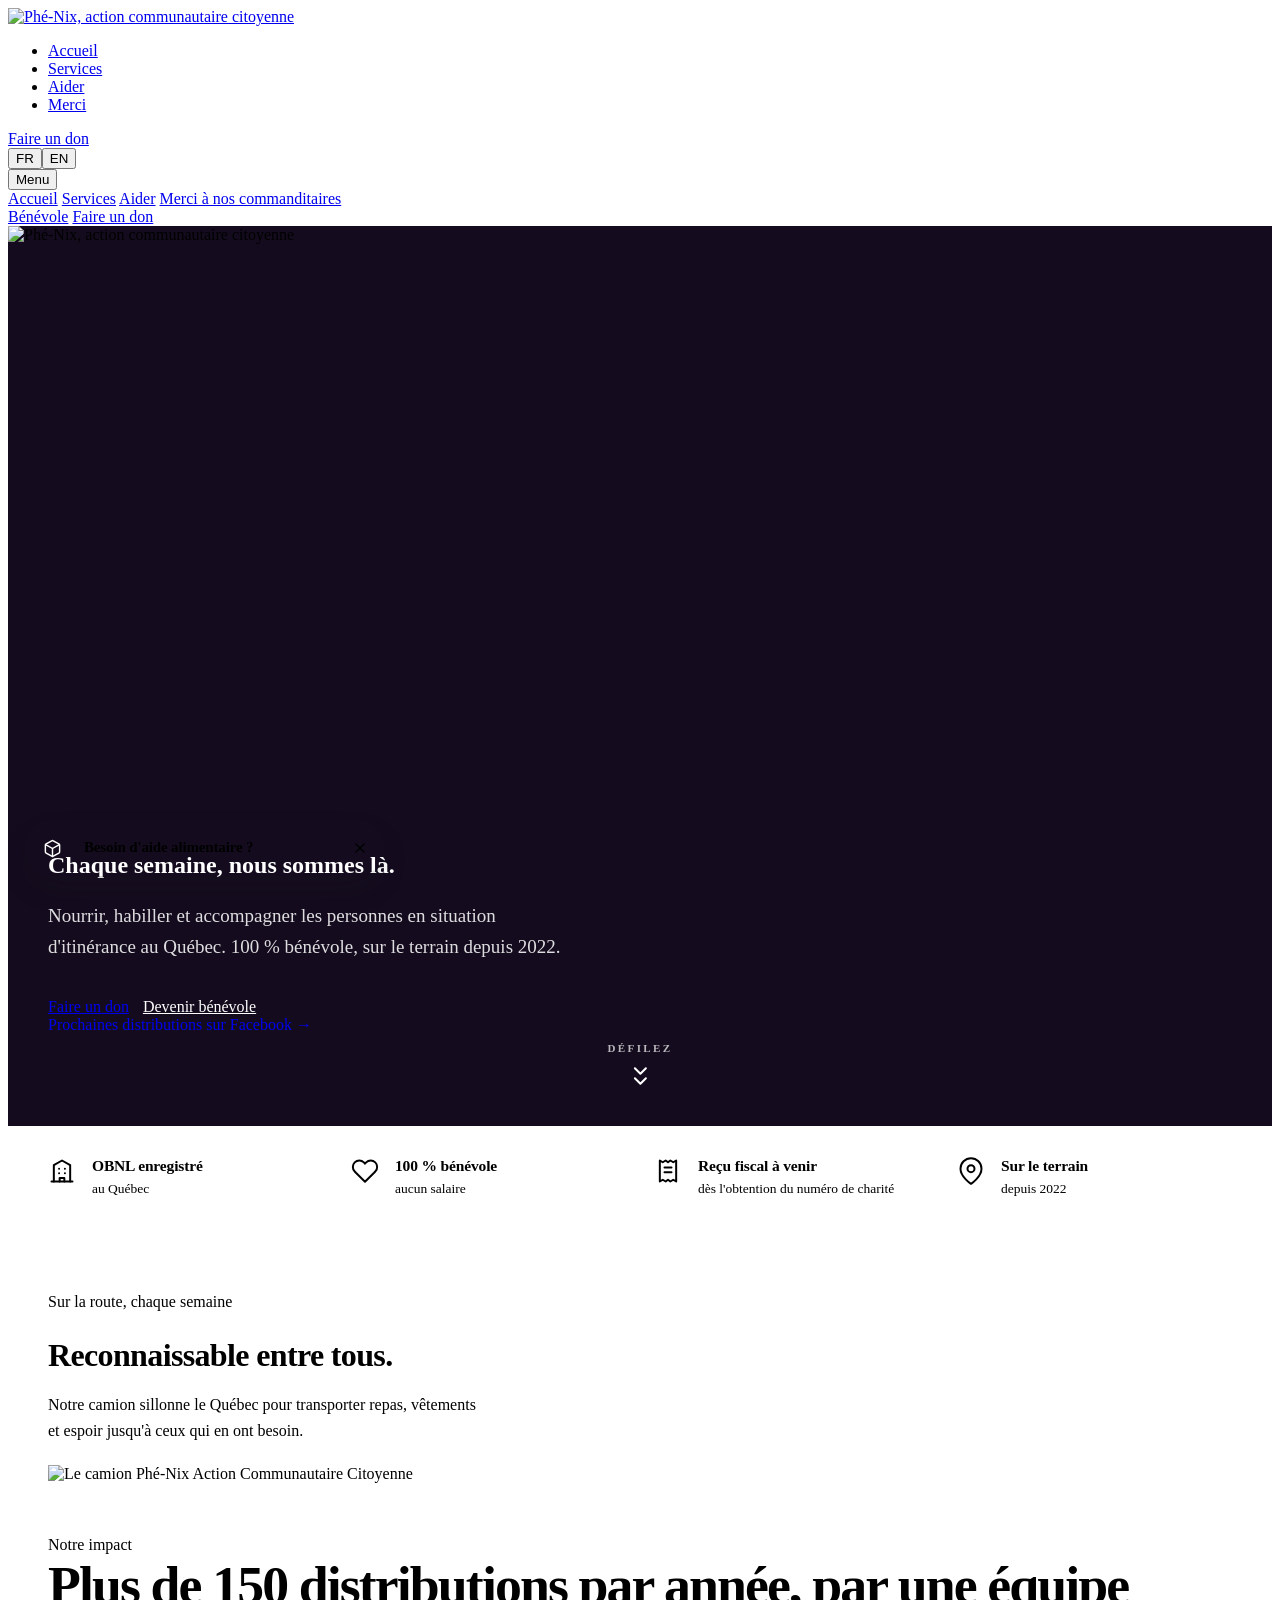
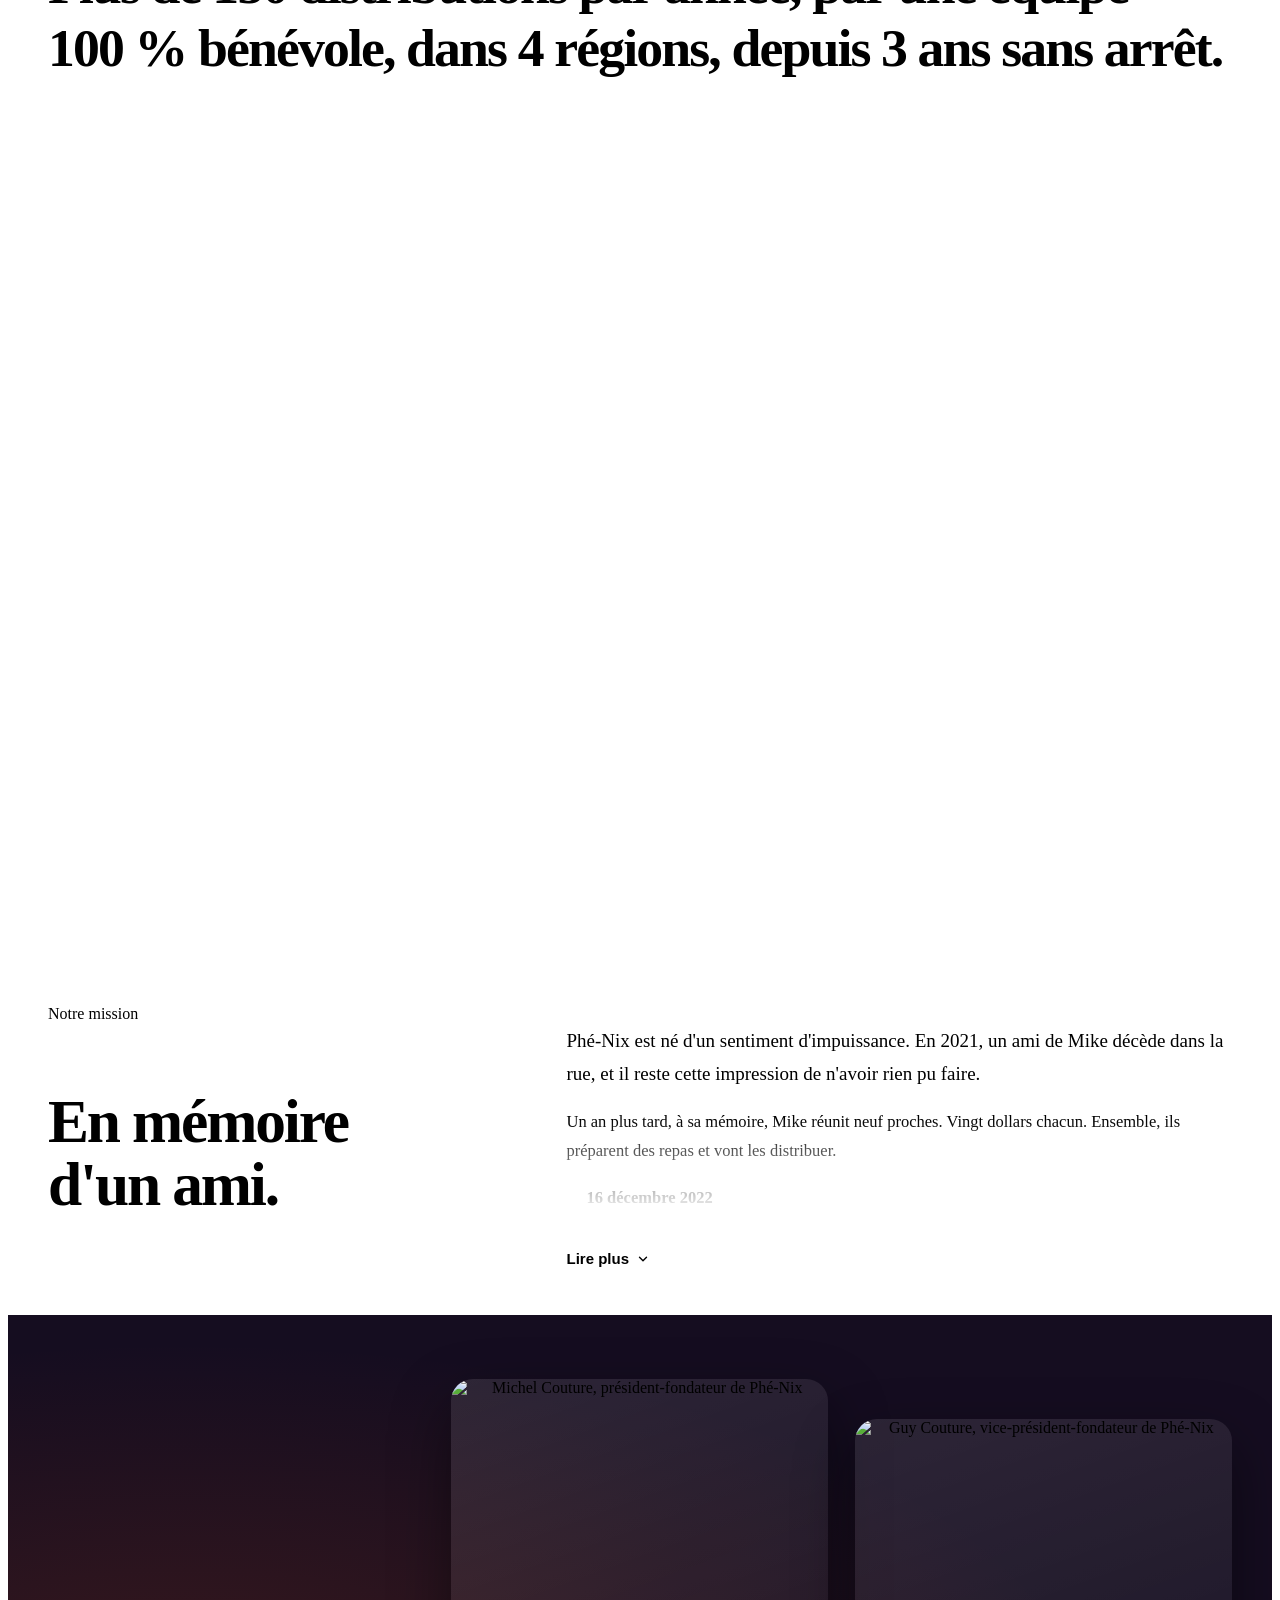
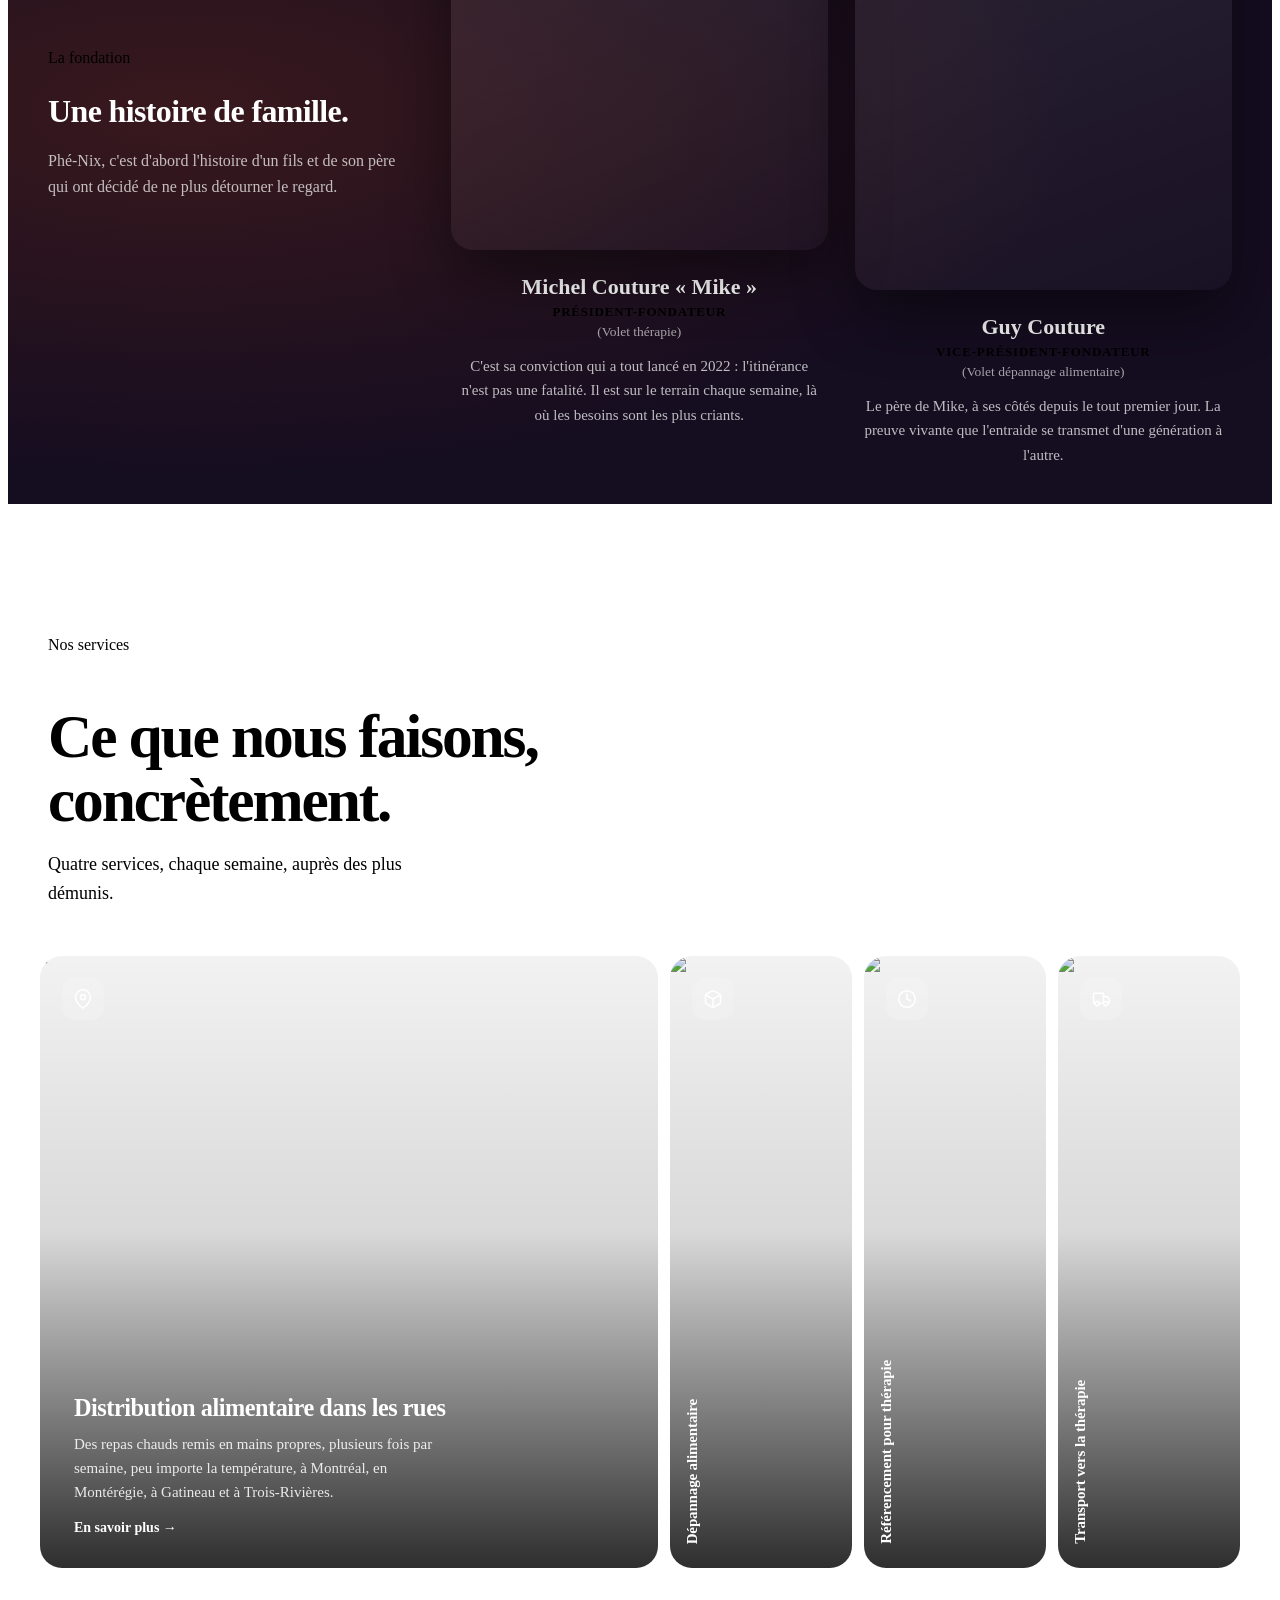
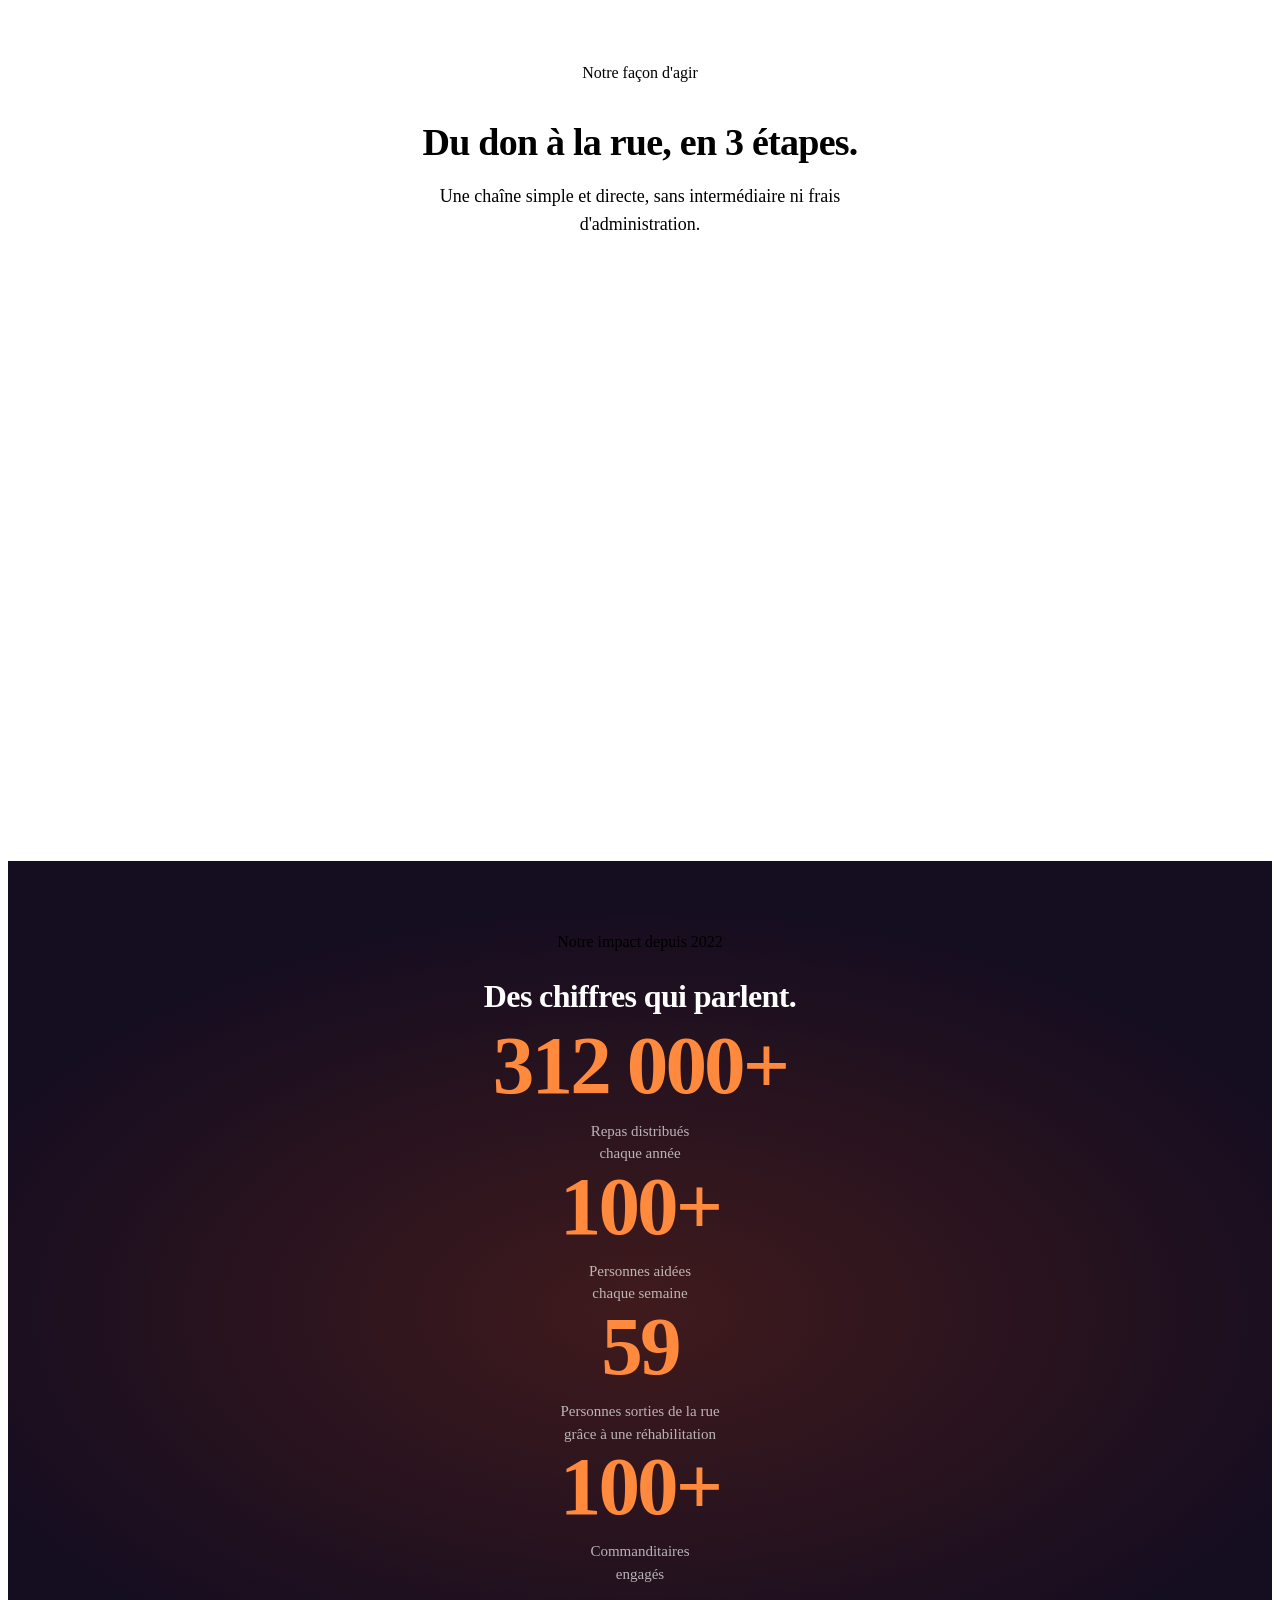
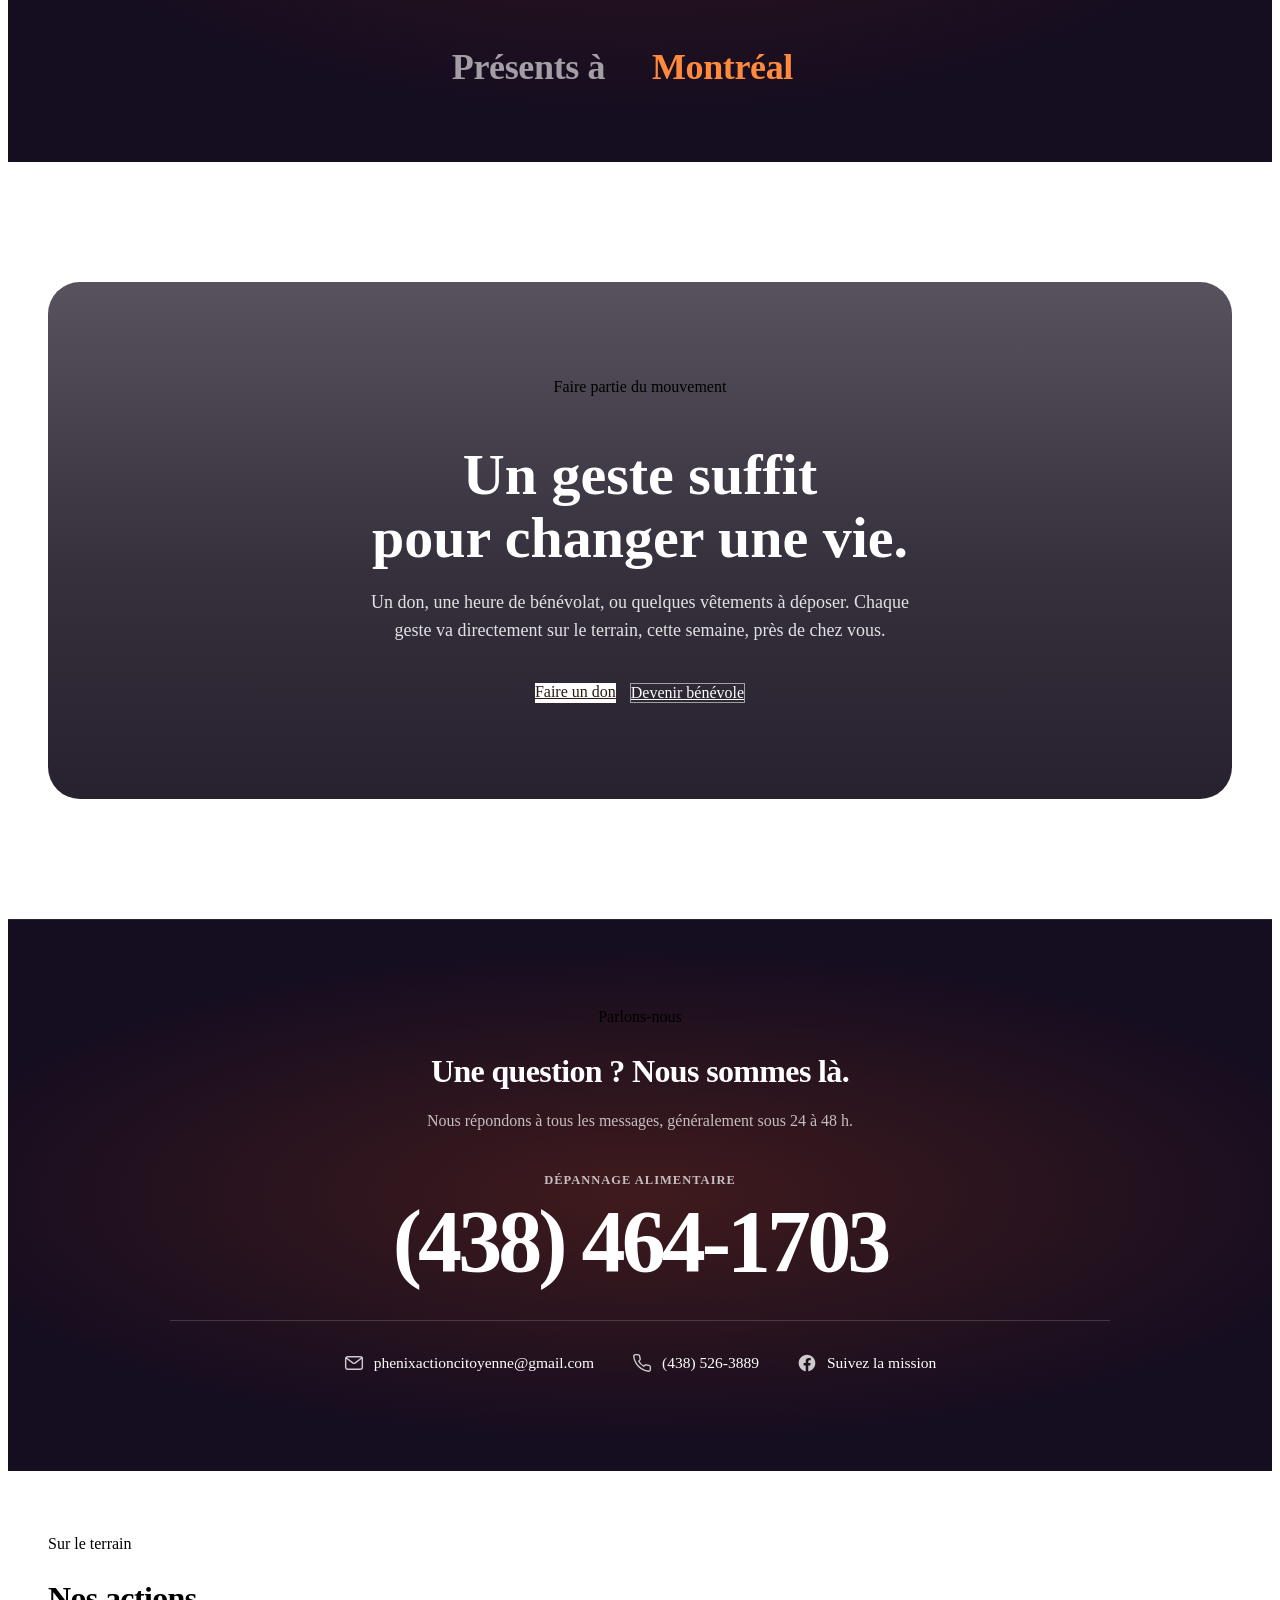
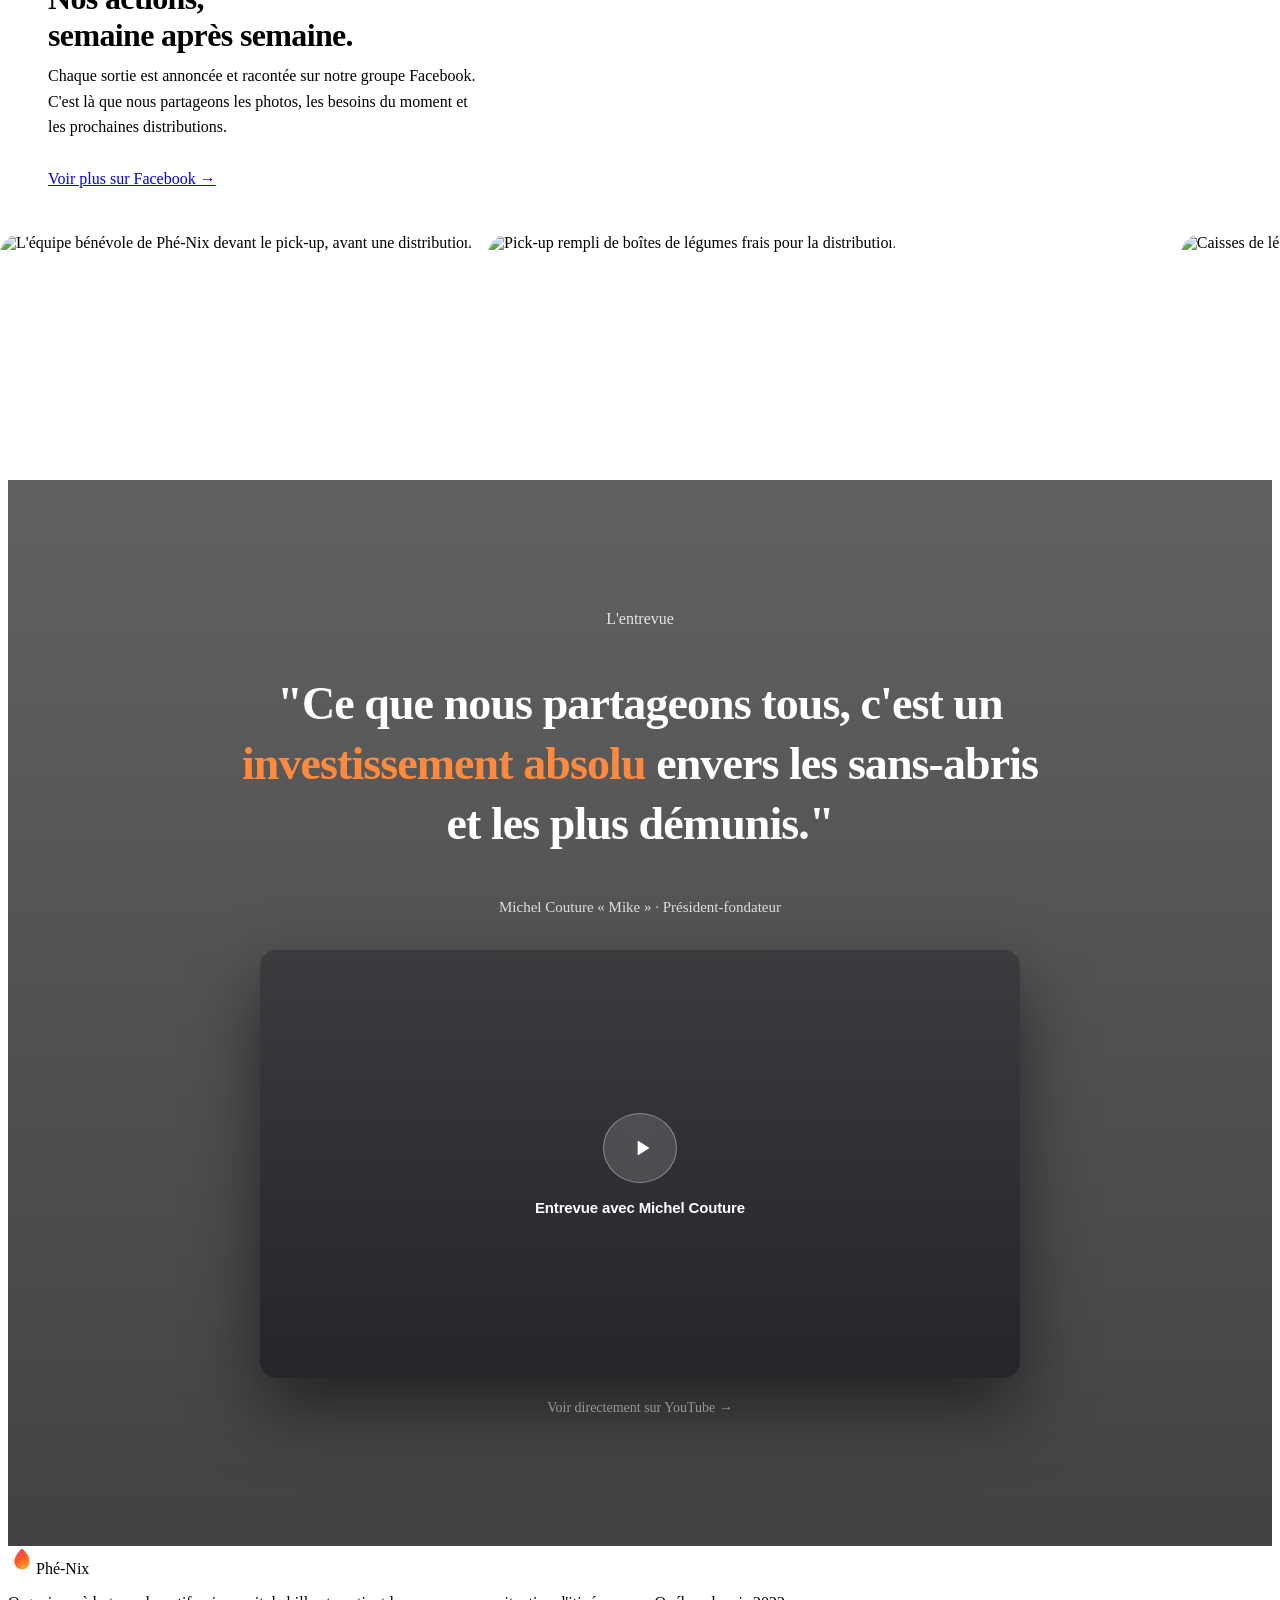
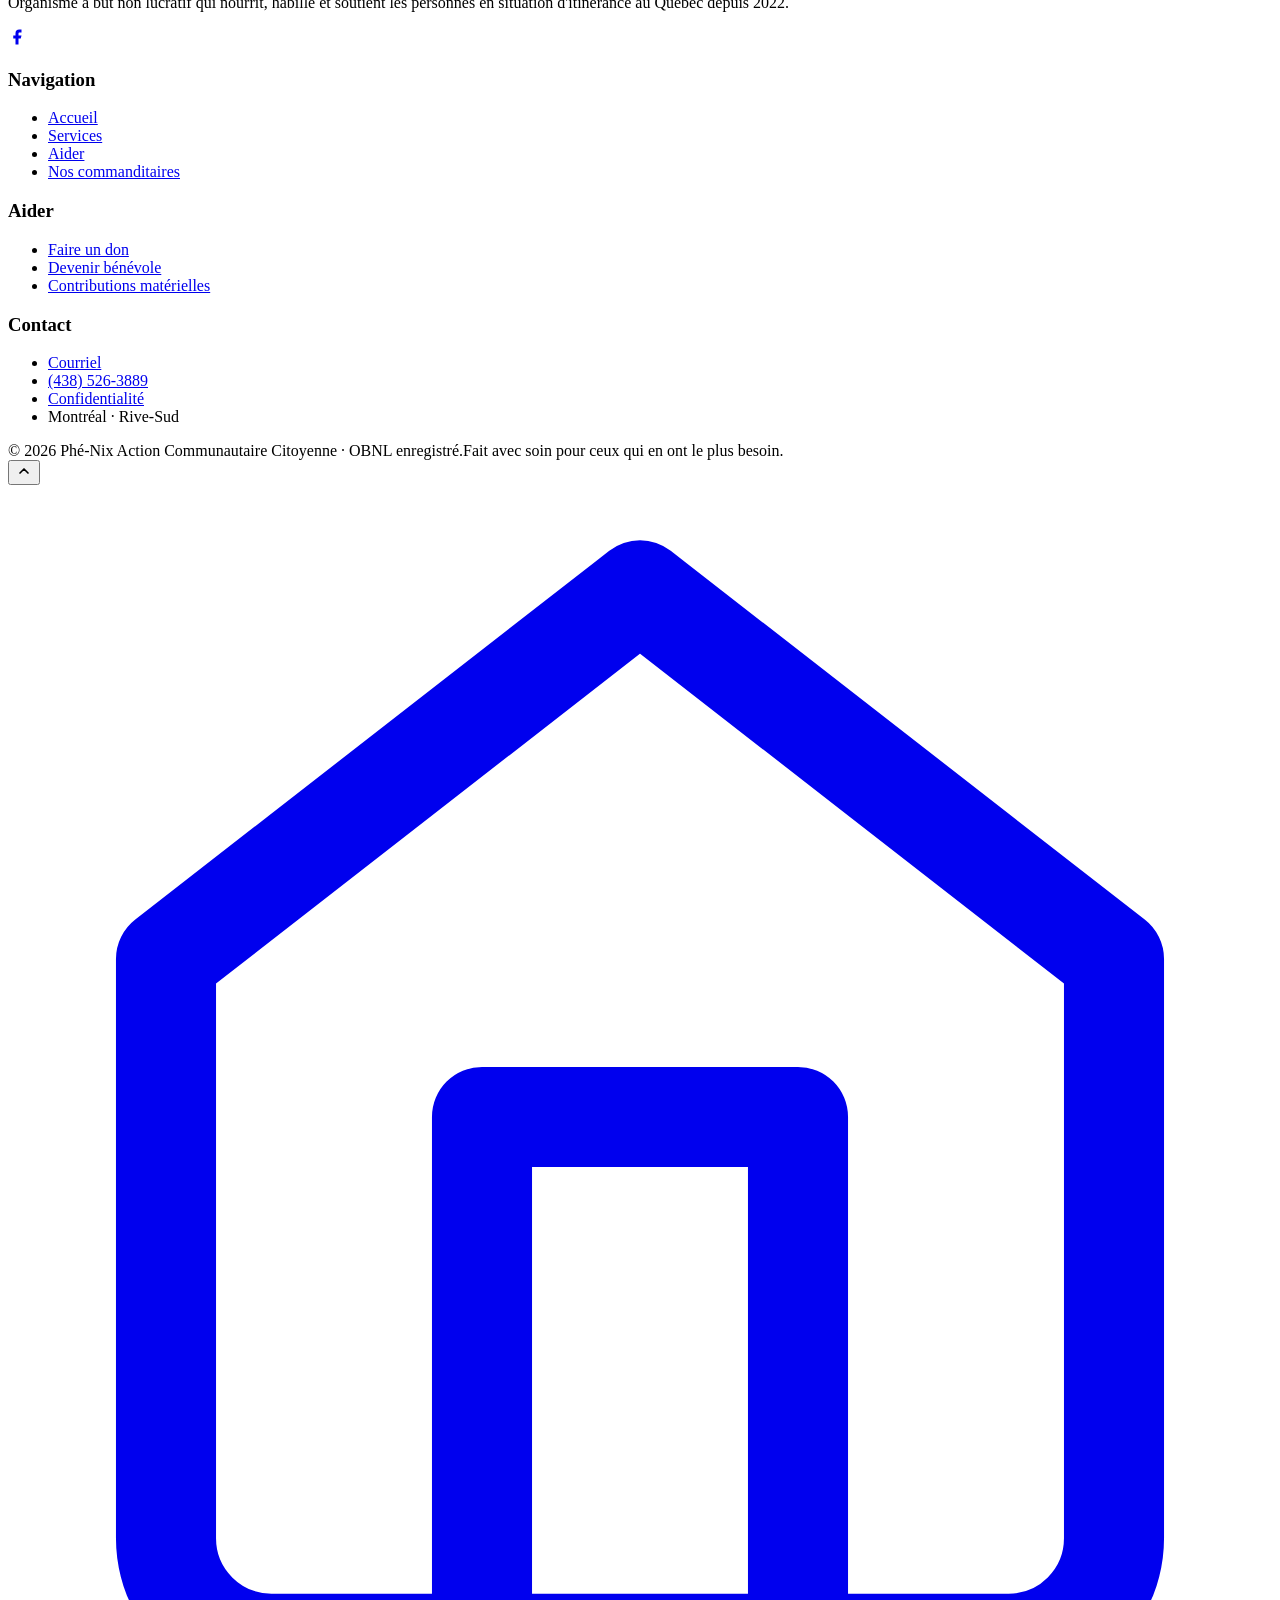
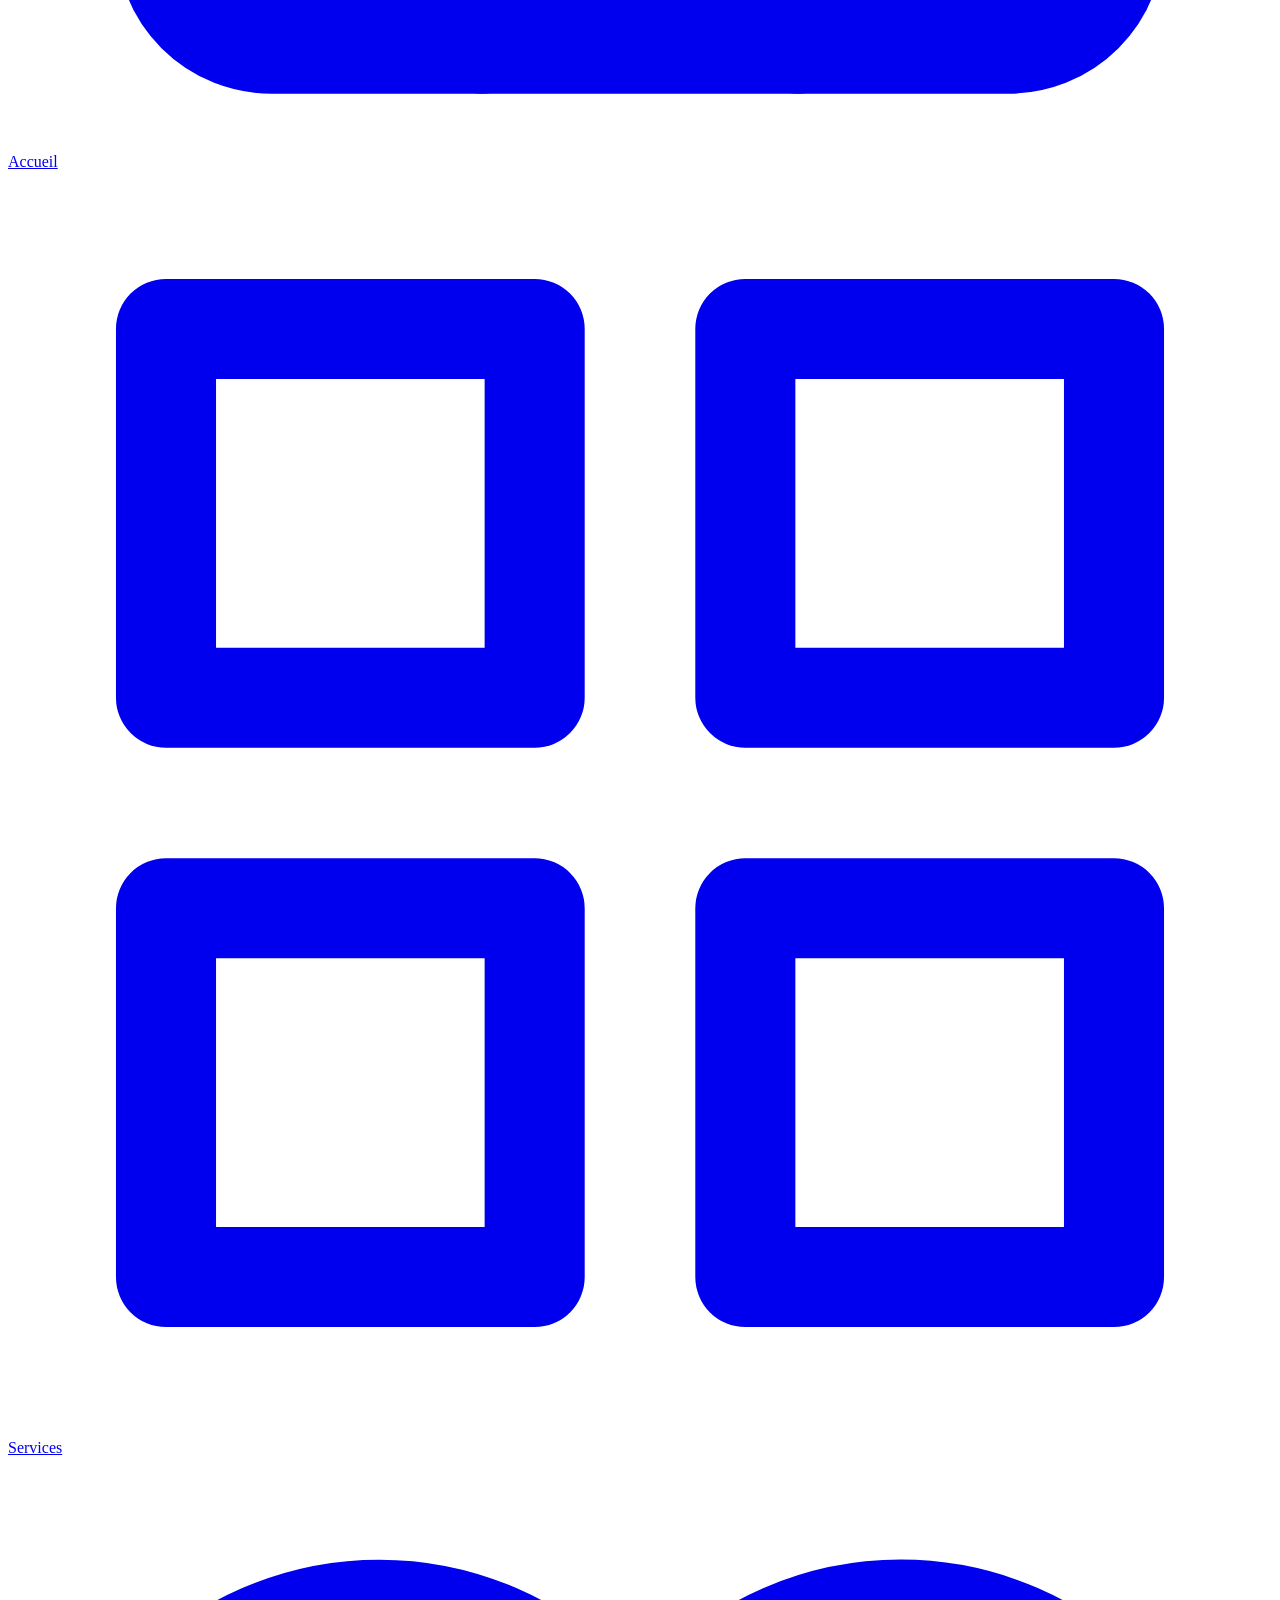
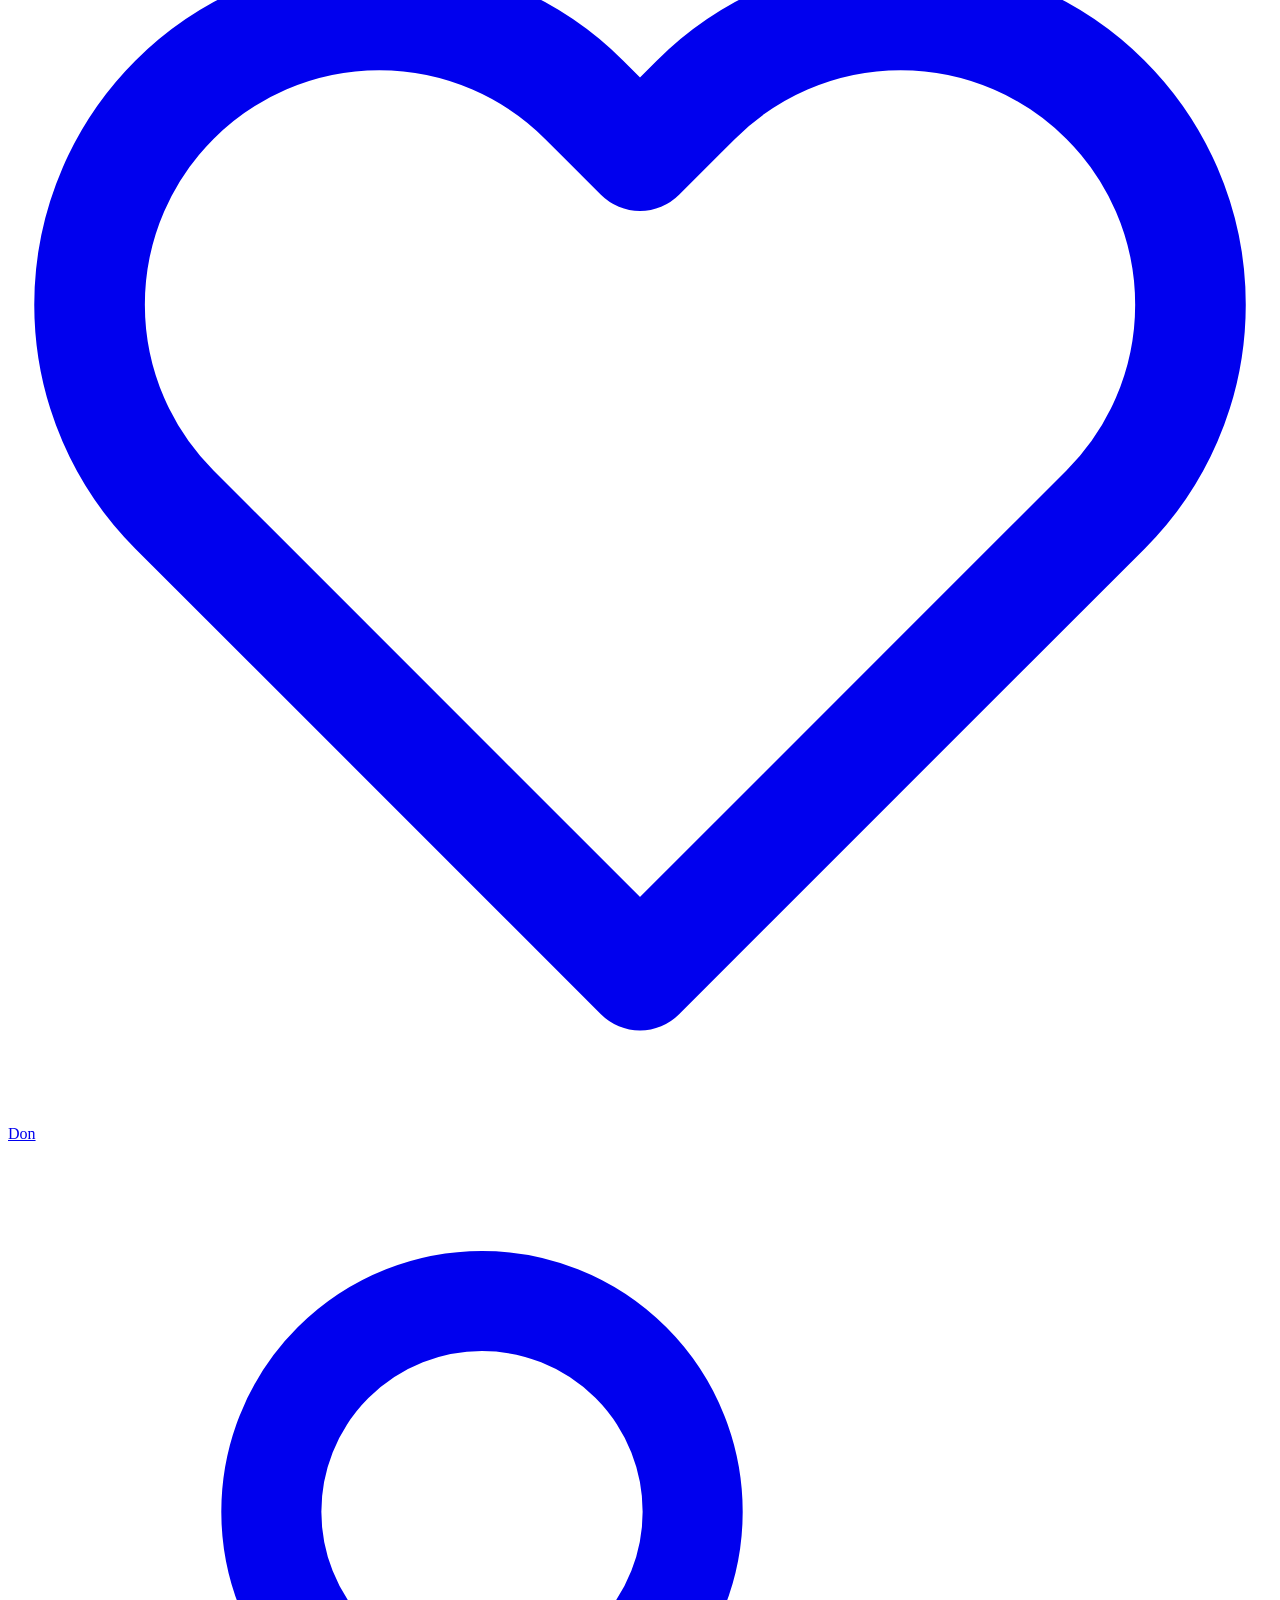
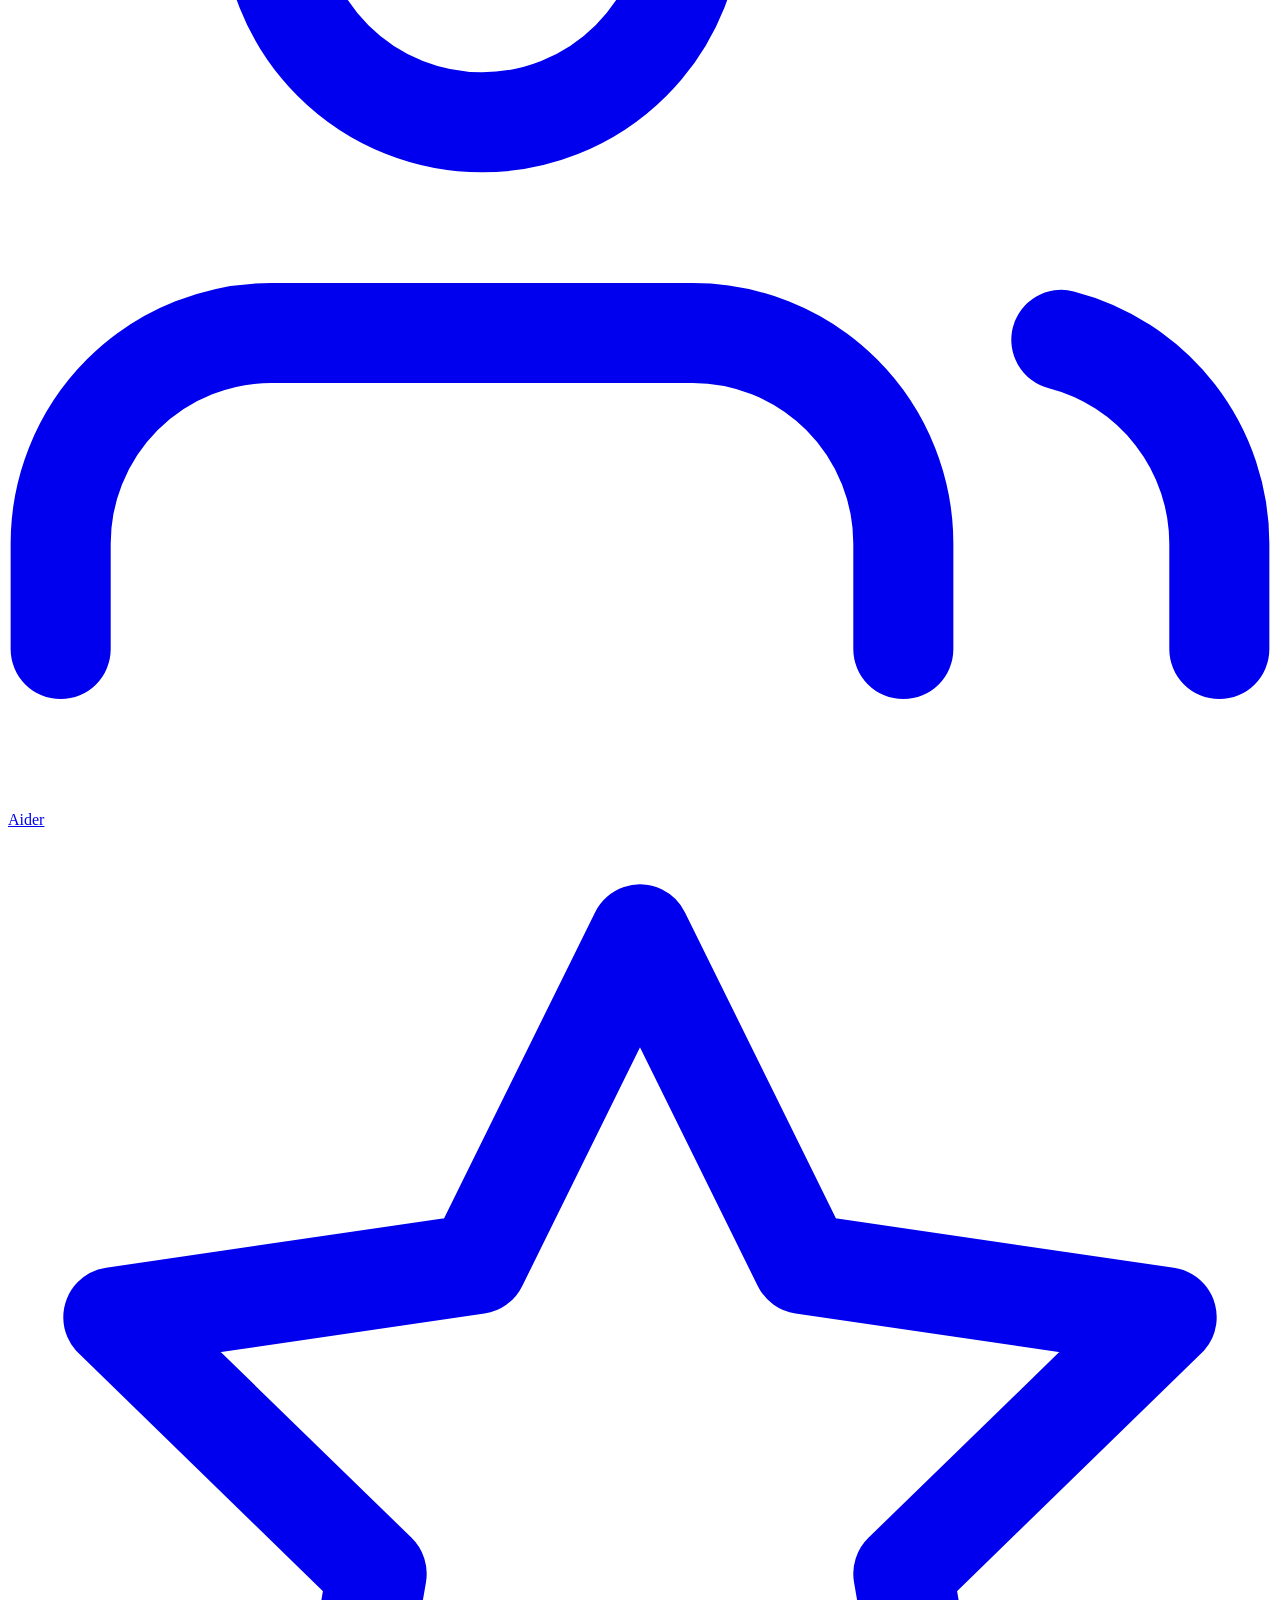
==== index.html @ dadf7b0e "feat: icone du site lisible dans Google (marge pour la decoupe ronde, favicon.ico, nom du site) Co-A" ====
<!DOCTYPE html>
<html lang="fr">
<head>
<meta charset="UTF-8">
<meta name="viewport" content="width=device-width, initial-scale=1.0">
<title>Phé-Nix | Aide aux personnes en situation d'itinérance au Québec</title>
<meta name="description" content="Phé-Nix est un OBNL québécois qui nourrit, habille et soutient les personnes en situation d'itinérance. 100% bénévole, sur le terrain depuis 2022.">
<link href="fonts/inter.css" rel="stylesheet">
<link rel="icon" href="favicon.ico" sizes="48x48">
<link rel="icon" type="image/png" sizes="192x192" href="favicon.png">
<link rel="apple-touch-icon" href="apple-touch-icon.png">
<link rel="stylesheet" href="design-system.css">
<style>
/* ===== HERO — animation du logo plein écran ===== */
.intro-phenix { position: relative; height: 100vh; height: 100dvh; background: #140c1e; overflow: hidden; }
/* Une seule image, cadrée pour le format de l'écran : elle remplit tout,
   sans flou de remplissage et sans bord coupé. */
.intro-phenix picture { position: absolute; inset: 0; display: block; }
#phenix-logo { width: 100%; height: 100%; object-fit: cover; display: block; }
.intro-phenix-scrim { position: absolute; inset: 0; z-index: 2; pointer-events: none; background: linear-gradient(180deg, rgba(20,12,30,0) 34%, rgba(20,12,30,0.62) 70%, rgba(20,12,30,0.94) 100%); }
/* Sur écran non paysage, le texte se pose plus haut : le voile doit monter avec lui,
   sinon le titre se perd dans les plumes du logo. */
@media (max-aspect-ratio: 6/5) {
  .intro-phenix-scrim {
    /* Le voile n'atteignait que 18 % d'opacite la ou le titre commence : le
       lettrage du logo traversait le texte. Il monte a 42 % des 30 %, ce qui
       nettoie le fond sans voiler le mot PHE-NIX au-dessus. */
    background: linear-gradient(180deg, rgba(20,12,30,0) 16%, rgba(20,12,30,0.10) 24%, rgba(20,12,30,0.72) 32%, rgba(20,12,30,0.95) 44%, rgba(20,12,30,0.98) 100%);
  }
}
/* Indice de défilement : deux chevrons qui s'allument en cascade vers le bas.
   Pas d'encadré — c'est le mouvement descendant qui porte le message. */
.intro-phenix-hint {
  position: absolute; bottom: 34px; left: 50%; transform: translateX(-50%); z-index: 4;
  display: flex; flex-direction: column; align-items: center; gap: 6px;
}
.hint-mot {
  font-size: 11px; font-weight: 700; letter-spacing: 0.22em; text-transform: uppercase;
  color: rgba(255,255,255,0.7);
}
.hint-fleches { display: flex; flex-direction: column; align-items: center; color: #fff; }
/* chevauchement léger : les deux flèches forment une seule pointe qui file vers le bas */
.hint-fleches svg { display: block; margin-top: -12px; animation: chevronCascade 1.1s ease-in-out infinite; }
.hint-fleches svg:first-child { margin-top: 0; }
.hint-fleches svg:last-child { animation-delay: 0.16s; }
@keyframes chevronCascade {
  0%, 100% { opacity: 0.2; transform: translateY(-3px); }
  50%      { opacity: 1;   transform: translateY(3px); }
}
@media (prefers-reduced-motion: reduce) {
  .hint-fleches svg { animation: none; opacity: 0.85; }
}
.hero-content { position: absolute; left: 0; right: 0; bottom: 0; z-index: 3; width: 100%; max-width: var(--maxw); margin: 0 auto; padding: 0 40px 92px; }
.hero-content h1 { color: #fff; margin: 14px 0 22px; max-width: 720px; }
.hero-sub { font-size: 19px; color: rgba(255,255,255,0.86); max-width: 520px; line-height: 1.6; margin-bottom: 36px; }
.hero-btns { display: flex; gap: 14px; flex-wrap: wrap; }
.hero-btns .btn-ghost { border-color: rgba(255,255,255,0.45); color: #fff; }
.hero-btns .btn-ghost:hover { border-color: #fff; background: rgba(255,255,255,0.12); }

/* Animation au scroll active : le texte et la barre du haut n'apparaissent qu'à la fin.
   Sans JS ou en mouvement réduit, la classe n'est pas posée et tout reste visible. */
body.hero-anim .hero-content,
body.hero-anim .intro-phenix-scrim { opacity: 0; }
/* Le menu du haut et la barre du bas restent visibles et cliquables des le
   premier pixel. Seul le texte du heros est revele au defilement : une page
   d'accueil ne doit jamais etre une impasse a l'arrivee. */

@media (max-width: 640px) {
  .intro-phenix-hint { bottom: 96px; }
}

/* ===== REPERES — quatre faits sous le heros =====
   Chaque fait a son pictogramme orange, un mot fort et sa precision dessous.
   Quatre colonnes alignees sur l'axe de la page ; deux par deux sur telephone,
   sans defilement : on lit les quatre d'un seul coup d'oeil. */
.trust-piste { background: var(--bg); border-bottom: 1px solid var(--hairline); }
.trust { max-width: calc(var(--maxw) + 80px); margin: 0 auto; padding: 30px 40px;
         display: grid; grid-template-columns: repeat(4, minmax(0, 1fr)); gap: 28px; }
.trust-item { display: grid; grid-template-columns: 30px 1fr; gap: 14px; align-items: start; }
.trust-item svg { width: 28px; height: 28px; color: var(--accent); margin-top: 1px; }
.trust-item strong { display: block; font-size: 15.5px; font-weight: 600; line-height: 1.3;
                     letter-spacing: -0.01em; color: var(--ink); }
.trust-item em { display: block; font-style: normal; font-size: 13.5px; line-height: 1.45;
                 color: var(--ink-soft); margin-top: 3px; }
@media (min-width: 861px) and (max-width: 1040px) {
  .trust { grid-template-columns: repeat(2, minmax(0, 1fr)); gap: 24px 28px; }
}

/* ===== Génériques ===== */
.section { padding: 120px 40px; }
.section-soft { background: var(--bg-soft); }
.section-warm { background: var(--bg-warm); }
/* deux tons chauds plus affirmés : les trois teintes claires d'origine
   (blanc, gris, pêche) se ressemblaient trop pour qu'on sente les sections */
.section-sable { background: var(--bg-sable); }
.section-terre { background: var(--bg-terre); }
/* ces fonds sont plus fonces que le gris qu'ils remplacent : le texte
   secondaire doit foncer aussi pour rester lisible */
.section-sable .stat-lbl, .section-terre .stat-lbl,
.section-sable .lead,     .section-terre .lead { color: var(--ink-soft-warm); }

/* ===== RECIT FONDATEUR — mission et origine reunies =====
   Image en haut, titre, texte repliable, puis les personnes du premier soir. */
/* Le recit partait d un axe a lui, 160 px a droite de celui des autres
   sections. Le conteneur passe a la largeur commune et la colonne de lecture
   garde ses 760 px, calee a gauche. Le cadrage de la photo est inchange. */
.recit { max-width: var(--maxw); margin: 0 auto; }

/* La photo occupe toute la largeur du conteneur et le recit vient dessous,
   sur deux colonnes : le titre a gauche, le texte a droite. Le tout reste sur
   le fond habituel de la section, sans encadre. Avant, la photo de 760 px
   calee a gauche laissait un tiers de l'ecran vide. */
.recit { display: grid; grid-template-columns: 0.82fr 1.18fr; grid-template-rows: auto auto 1fr auto;
         column-gap: 56px; }
.recit > .recit-media { grid-column: 1 / -1; }
.recit > .eyebrow { grid-column: 1; grid-row: 2; margin-bottom: 16px; }
.recit > h2 { grid-column: 1; grid-row: 3; align-self: start; }
.recit > .recit-texte { grid-column: 2; grid-row: 2 / span 2; }
.recit > .recit-plus { grid-column: 2; grid-row: 4; justify-self: start; }

/* en 16:9 sur ordinateur, cadre vers le bas : seuls les immeubles du haut
   sortent du cadre, le geste et le banc restent entiers */
.recit-media {
  overflow: hidden; border-radius: 24px; margin-bottom: 44px;
  aspect-ratio: 16/9;
  background: url('premiere-distribution.jpg') 50% 88% / cover no-repeat;
}

.recit h2 { margin-bottom: 20px; }
.recit p { font-size: 16.5px; line-height: 1.75; color: var(--ink-soft-warm); margin-bottom: 18px; }
.recit p:last-child { margin-bottom: 0; }
.recit-fort { font-size: 19px !important; color: var(--ink) !important; font-weight: 500; }
.recit-jalon { border-left: 3px solid var(--accent-deep); padding-left: 20px; }
.recit-jalon span { display: block; font-weight: 700; color: var(--accent-texte-fort); margin-bottom: 4px; }

/* texte repliable : on montre l'amorce, le reste se deplie au clic */
/* le fondu de l'amorce est un masque et non un degrade de couleur : sur une
   photo floutee, aucune couleur unie ne se raccorderait au fond */
.recit-texte { position: relative; overflow: hidden; max-height: 210px; transition: max-height .5s cubic-bezier(.4,0,.2,1);
               -webkit-mask-image: linear-gradient(180deg, #000 calc(100% - 96px), transparent);
                       mask-image: linear-gradient(180deg, #000 calc(100% - 96px), transparent); }
.recit.ouvert .recit-texte { max-height: 1400px; -webkit-mask-image: none; mask-image: none; }
.recit-plus {
  margin-top: 16px; background: none; border: none; padding: 0; cursor: pointer;
  font-family: 'Inter', sans-serif; font-weight: 600; font-size: 15px; color: var(--accent-texte-fort);
  display: inline-flex; align-items: center; gap: 7px;
}
.recit-plus:hover { text-decoration: underline; text-underline-offset: 4px; }
.recit-plus:focus-visible { outline: 2px solid var(--accent); outline-offset: 5px; border-radius: 4px; }
.recit-plus svg { transition: transform .3s; }
.recit.ouvert .recit-plus svg { transform: rotate(180deg); }

@media (max-width: 860px) {
  .recit p { font-size: 15.5px; margin-bottom: 15px; }
  .recit-fort { font-size: 17.5px !important; }
  .recit h2 { margin-bottom: 16px; }
  .recit-jalon { padding-left: 16px; }
  .recit { display: block; }
  /* sur telephone la photo garde son 4:3 d'origine, sans recadrage */
  .recit-media { margin-bottom: 24px; border-radius: 18px; aspect-ratio: 4/3; background-position: center; }
  .recit-texte { max-height: 176px; }
}

/* ===== BLOC SOMBRE — ponctue le défilement pour qu'on sente une progression
   plutôt qu'une seule longue page claire. Réutilisable sur d'autres sections. */
.section-sombre { position: relative; isolation: isolate; overflow: hidden; background: #150D20; padding-top: 96px; padding-bottom: 96px; }
/* le phénix en filigrane occupe l'espace que la colonne de texte laissait vide */
.section-sombre::before {
  content: ''; position: absolute; z-index: -1; pointer-events: none;
  left: -70px; top: 50%; transform: translateY(-50%);
  width: min(660px, 50vw); aspect-ratio: 1/1;
  background: url('phenix-filigrane.png') left center/contain no-repeat;
  opacity: 0.13;
}
/* halo chaud très diffus : évite que le sombre paraisse plat et mort */
.section-sombre::after {
  content: ''; position: absolute; inset: 0; z-index: -1; pointer-events: none;
  background: radial-gradient(115% 75% at 14% 50%, rgba(232,80,14,0.17), transparent 62%);
}
.section-sombre h2, .section-sombre .founder-name { color: #fff; }
.section-sombre .founder-volet { color: rgba(255,255,255,0.62); }
.section-sombre .lead, .section-sombre .founder-desc { color: rgba(255,255,255,0.72); }
/* Sur fond sombre, l orange de texte doit au contraire s eclaircir : la
   version profonde n y atteint que 3.3, l eclaircie 8.07. */
.section-sombre .eyebrow,
.section-sombre .founder-role { color: var(--accent-clair); }
.section-sombre .founder-photo {
  border-color: rgba(255,255,255,0.16);
  background: linear-gradient(160deg, rgba(255,255,255,0.10), rgba(255,255,255,0.02));
  box-shadow: 0 24px 60px rgba(0,0,0,0.45);
}
/* section centrée : le phénix se place derrière le contenu, pas sur le côté */
.section-sombre.center::before { left: 50%; transform: translate(-50%,-50%); width: min(760px, 78vw); opacity: 0.15; }
.section-sombre.center::after { background: radial-gradient(90% 70% at 50% 50%, rgba(232,80,14,0.20), transparent 65%); }
/* l'orange du site est trop sombre sur fond noir : on monte en luminosité */
.section-sombre .impact-num { color: #FF8A3D; }
.section-sombre .impact-lbl { color: rgba(255,255,255,0.68); }
.section-sombre .regions-ticker { color: #fff; }
.section-sombre .ticker-label { color: rgba(255,255,255,0.60); }
.section-sombre .ticker-list span { color: #FF8A3D; }
.wrap { max-width: var(--maxw); margin: 0 auto; }
.center { text-align: center; }
.lead { font-size: 19px; color: var(--ink-soft); max-width: 620px; margin: 18px auto 0; line-height: 1.6; }
/* Le camion est une image detouree dont les roues touchent le bord bas. Il
   est pose sur la bande sable qui suit : elle devient le sol, et les chiffres
   s'y inscrivent sans carte. Les roues mordent de quelques pixels pour que
   le camion paraisse plante plutot que colle. */
.camion-sol { padding-bottom: 0 !important; }
/* sur ordinateur le camion occupe toute la largeur du conteneur : a 840 px
   il laissait un quart de la section vide a sa gauche */
.camion-img { width: 100%; max-width: none; height: auto; display: block;
              margin: 22px 0 -11px; position: relative; z-index: 1; }
@media (min-width: 861px) {
  .camion-sol h2 { font-size: clamp(30px, 3.4vw, 44px); letter-spacing: -0.028em; }
  .camion-sol .lead { font-size: 17.5px; }
}
@media (max-width: 860px) { .camion-img { margin: 26px auto -5px; } }

/* ===== STATS ===== */
/* les chiffres dans une carte plutot qu'une bande nue : sans cadre ni titre,
   la section paraissait vide et generique */
/* carte blanche franche : en peche sur fond sable, les deux tons etaient
   trop proches et la carte semblait mal posee */
/* Les quatre chiffres tiennent dans une seule phrase, ecrite en grand sur la
   bande sable ou le camion est pose. Une phrase se lit ; quatre gros chiffres
   alignes se reconnaissent comme un gabarit. Les chiffres portent l'orange. */
.impact-carte { max-width: var(--maxw); margin: 0 auto; }
.section-sable.s-mineur { padding-top: 64px; padding-bottom: 84px; }
/* la phrase occupe toute la largeur du conteneur : equilibree, elle se
   resserrait sur les deux tiers gauches et laissait le reste vide */
.impact-phrase { font-size: clamp(27px, 4.2vw, 57px); font-weight: 700; line-height: 1.16;
                 letter-spacing: -0.035em; color: var(--ink); margin: 0; text-wrap: pretty; }
.impact-phrase span { color: var(--accent-deep); white-space: nowrap; }
@media (max-width: 860px) {
  .section-sable.s-mineur { padding-top: 44px; padding-bottom: 56px; }
  .impact-phrase { line-height: 1.24; }
}

/* ===== Split texte + image ===== */
.split { display: grid; grid-template-columns: 1fr 1fr; gap: 80px; max-width: var(--maxw); margin: 0 auto; align-items: center; }
.split img { width: 100%; aspect-ratio: 5/4; object-fit: cover; border-radius: 20px; }
.split h2 { margin: 18px 0 22px; }
.split p { margin-bottom: 18px; }

/* FONDATEURS — grille décalée : le texte reste fixe pendant que les photos défilent */
/* colonne de texte resserrée au profit des portraits, qui étaient trop petits
   (287 px) pour la place occupée par la section */
.fondation { display: grid; grid-template-columns: 0.62fr 1.38fr; gap: 52px; max-width: var(--maxw); margin: 0 auto; align-items: center; }
/* plus de position: sticky — c'est elle qui laissait 380 px de vide sous le
   texte pendant que la colonne des portraits défilait */
.fondation-texte { text-align: left; }
.fondation-texte .lead { margin-left: 0; margin-right: 0; max-width: 400px; }
.founders { display: grid; grid-template-columns: 1fr 1fr; gap: 28px; }
/* le second portrait descend : c'est ce décalage qui casse l'alignement figé */
.founders .founder:nth-child(2) { margin-top: 40px; }
.founder { text-align: center; will-change: transform; }
.founder-photo { position: relative; aspect-ratio: 4/5; border-radius: 22px; overflow: hidden; background: linear-gradient(160deg, var(--accent-soft), rgba(214,63,163,0.06)); display: flex; align-items: center; justify-content: center; border: 1px solid var(--hairline); }
.founder-photo img { position: absolute; inset: 0; width: 100%; height: 100%; object-fit: cover; }
.founder-name { font-size: 22px; font-weight: 700; color: var(--ink); margin: 24px 0 4px; }
.founder-role { font-size: 13px; font-weight: 600; text-transform: uppercase; letter-spacing: 0.06em; color: var(--accent-texte); margin-bottom: 4px; }
/* Sous le titre, le volet dont chacun s'occupe sur le terrain. */
.founder-volet { font-size: 13.5px; color: var(--ink-soft); margin-bottom: 14px; }
.founder-desc { font-size: 15px; color: var(--ink-soft); line-height: 1.65; max-width: 360px; margin: 0 auto; }

/* ===== ÉTAPES ===== */
.steps { display: grid; grid-template-columns: repeat(3,1fr); gap: 24px; max-width: var(--maxw); margin: 60px auto 0; }
.step { background: var(--bg); border: 1px solid var(--hairline); border-radius: 20px; padding: 36px 30px; position: relative; }
.step-no { font-weight: 700; font-size: 14px; color: var(--accent-texte); margin-bottom: 18px; }
.step-ic { width: 46px; height: 46px; background: var(--accent-soft); border-radius: 13px; display: flex; align-items: center; justify-content: center; color: var(--accent-texte); margin-bottom: 18px; }
.step h3 { font-size: 19px; margin-bottom: 10px; }
.step p { font-size: 14.5px; line-height: 1.6; }

/* ===== PARCOURS — ligne de progression (Du don à la rue) ===== */
/* ===== COMMENT ON AGIT — parcours en courbe =====
   La ligne se trace en 3,5 s ; quand elle atteint un jalon, celui-ci apparait
   et son titre s'ecrit. L'effet machine a ecrire vient d'un clip-path en
   steps() : le texte reste entier dans le DOM, donc lisible par Google et
   traduisible, contrairement a une ecriture caractere par caractere en JS. */
.proc { position: relative; max-width: var(--maxw); margin: 54px auto 0; height: 520px; }
.proc-ligne { position: absolute; inset: 0; width: 100%; height: 100%; overflow: visible; }
.proc-trace {
  fill: none; stroke: url(#procDegrade); stroke-width: 3; stroke-linecap: round;
  stroke-dasharray: 1; stroke-dashoffset: 1;
  transition: stroke-dashoffset 3.5s linear;
}
.proc.actif .proc-trace { stroke-dashoffset: 0; }
.proc-fond { fill: none; stroke: var(--hairline); stroke-width: 2; }

.proc-etapes { position: relative; height: 100%; display: grid; grid-template-columns: repeat(3,1fr); }
.proc-etape { position: relative; }

/* le bloc de texte est plus etroit que sa colonne : c'est ce qui garantit
   qu'il ne croise jamais la courbe */
.proc-txt { position: absolute; left: 50%; width: 300px; margin-left: -150px; z-index: 2; }
.proc-1 .proc-txt { top:  46px; }
.proc-2 .proc-txt { top: 276px; }
/* L'etape 03 passe au-dessus de la courbe, alignee sur l'etape 01 : le
   rythme devient haut, bas, haut au lieu de haut, bas, bas. */
.proc-3 .proc-txt { top:  46px; }

/* le gros chiffre, derriere le texte et decale vers la gauche pour rester vu */

/* le jalon, pose exactement sur la courbe */
.proc-noeud {
  position: absolute; left: 50%; width: 54px; height: 54px; margin-left: -27px; z-index: 2;
  border-radius: 50%; background: var(--bg); border: 1px solid var(--hairline);
  display: flex; align-items: center; justify-content: center; color: var(--accent-texte-fort);
  opacity: 0; transform: scale(.4);
  transition: opacity .4s ease, transform .5s cubic-bezier(0.4,0,0.2,1);
}
.proc-1 .proc-noeud { top: 333px; }
.proc-2 .proc-noeud { top: 143px; }
.proc-3 .proc-noeud { top: 253px; }
.proc-etape.ecrit .proc-noeud { opacity: 1; transform: scale(1); }

.proc-num { font-size: 12px; font-weight: 700; text-transform: uppercase; letter-spacing: .08em; color: var(--accent-texte-fort); margin-bottom: 7px; opacity: 0; transition: opacity .35s ease; }
.proc-etape.ecrit .proc-num { opacity: 1; }

.proc-etape h3 { display: inline-block; font-size: 20px; margin-bottom: 9px; color: var(--ink);
                 clip-path: inset(0 100% 0 0); transition: clip-path .6s steps(13); }
.proc-etape.ecrit h3 { clip-path: inset(0 0 0 0); }

.proc-etape p { font-size: 14.5px; line-height: 1.6; color: var(--ink-soft); opacity: 0; transition: opacity .5s ease .55s; }
.proc-etape.ecrit p { opacity: 1; }

@media (prefers-reduced-motion: reduce) {
  .proc-trace { transition: none; stroke-dashoffset: 0; }
  .proc-etape h3 { clip-path: none; transition: none; }
  .proc-noeud, .proc-num, .proc-etape p { opacity: 1; transform: none; transition: none; }
}

/* un seul trace visible a la fois */
.proc-ligne-etroit { display: none; }
.proc-ligne-etroit .proc-trace { stroke: url(#procDegradeV); }

/* sous 860 px : meme animation, mais le trace serpente verticalement */
@media (max-width: 860px) {
  .proc { height: 700px; }
  .proc-ligne-large { display: none; }
  .proc-ligne-etroit { display: block; width: 120px; height: 100%; }
  .proc-etapes { display: block; }
  .proc-etape { position: static; }
  /* le trait CSS ne sert plus : c'est le trace SVG qui relie les jalons */
  .proc-etape::before { content: none; }
  /* les jalons sont poses sur le serpentin, aux memes y que le trace */
  .proc-noeud, .proc-1 .proc-noeud, .proc-2 .proc-noeud, .proc-3 .proc-noeud {
    left: 30px; margin-left: -23px; width: 46px; height: 46px;
  }
  .proc-1 .proc-noeud { top:  51px; }
  .proc-2 .proc-noeud { top: 349px; }
  .proc-3 .proc-noeud { top: 641px; }
  .proc-txt, .proc-1 .proc-txt, .proc-2 .proc-txt, .proc-3 .proc-txt {
    position: absolute; left: 84px; right: 4px; width: auto; margin-left: 0;
  }
  .proc-1 .proc-txt { top:  46px; }
  .proc-2 .proc-txt { top: 344px; }
  .proc-3 .proc-txt { top: 636px; }
  .proc-etape h3 { font-size: 18px; }
  .proc-etape p { font-size: 14px; }
}

/* ===== CARTES EMPILÉES — les 4 services ===== */
  position: sticky; top: 96px;
  display: grid; grid-template-columns: 1fr 1fr; align-items: stretch;
  background: var(--bg); border: 1px solid var(--hairline); border-radius: 26px;
  overflow: hidden; text-decoration: none; margin-bottom: 26px;
}
/* chaque carte passe au-dessus de la précédente et descend un peu plus bas */
/* aspect-ratio impose la hauteur de l'image : sans lui, une photo verticale
   etirait sa carte a près du double des autres. La forme de la photo n'a
   donc plus aucun effet sur la hauteur de la carte. */
           font-size: 14.5px; font-weight: 600; padding: 12px 22px; border-radius: 999px;
           transition: background .25s, transform .25s; }


/* ===== IMPACT + RÉGIONS ===== */
.impact { display: grid; grid-template-columns: repeat(4,1fr); gap: 40px; max-width: var(--maxw); margin: 64px auto 0; }
.impact-item { text-align: center; }
/* les chiffres comptent, mais rien ne se deplace : le glissement vers le
   haut de l'animation d'apparition faisait trembler tout le bloc a chaque
   passage. On garde le fondu, on retire le mouvement. */
.impact-item.reveal { transform: none; }
.impact-num { font-variant-numeric: tabular-nums; display: inline-block; font-weight: 700; font-size: clamp(46px,6.5vw,84px); line-height: 1; color: var(--accent-texte); letter-spacing: -0.035em; margin-bottom: 12px; }
.impact-lbl { font-size: 15px; color: var(--ink-soft); line-height: 1.5; }
.statement { max-width: 900px; margin: 0 auto; text-align: center; }
.statement .eyebrow { margin-bottom: 22px; }
.statement p { font-weight: 700; font-size: clamp(30px,4.2vw,52px); line-height: 1.2; letter-spacing: -0.025em; color: var(--ink); }
.statement p span { color: var(--accent-texte); }
.regions-ticker { margin: 60px auto 0; display: inline-flex; align-items: baseline; gap: 12px; font-weight: 600; font-size: clamp(22px,3.2vw,36px); letter-spacing: -0.01em; color: var(--ink); }
.ticker-label { color: var(--ink-soft); }
.ticker-window { height: 1.25em; overflow: hidden; }
.ticker-list { display: flex; flex-direction: column; will-change: transform; }
.ticker-list span { height: 1.25em; line-height: 1.25em; color: var(--accent-texte); font-weight: 700; white-space: nowrap; }

/* ===== TÉMOIGNAGE ===== */
.quote { max-width: 880px; margin: 0 auto; text-align: center; }
.quote p { font-weight: 600; font-size: clamp(26px,3.4vw,40px); line-height: 1.35; letter-spacing: -0.02em; color: var(--ink); }
.quote em { color: var(--accent-texte); font-style: normal; }
.quote-by { margin-top: 28px; font-size: 15px; color: var(--ink-soft); }
.quote-by strong { color: var(--ink); }

/* ===== CTA ===== */
.cta { max-width: 760px; margin: 0 auto; text-align: center; }
.cta h2 { margin-bottom: 18px; }
.cta-btns { display: flex; gap: 14px; justify-content: center; flex-wrap: wrap; margin-top: 34px; }

/* ===== GALERIE uniforme + zoom ===== */
/* Ruban qui défile en continu — les bords s'estompent pour éviter une coupe nette */
/* Ruban defilant plutot qu'une grille : a 15 photos, la grille faisait
   2113 px de haut et mangeait la page. Le ruban tient sur une rangee. */
.terrain-inner { max-width: var(--maxw); margin: 0 auto; text-align: left; }
.terrain-txt { max-width: 720px; }
.terrain-inner .eyebrow { justify-content: flex-start; }
.terrain-txt .lead { margin: 0 0 30px; max-width: 54ch; }

.ruban { margin-top: 46px; overflow: hidden; }
.ruban-piste { display: flex; gap: 16px; width: max-content;
               animation: ruban-defile 90s linear infinite; }
.ruban:hover .ruban-piste, .ruban:focus-within .ruban-piste { animation-play-state: paused; }
@keyframes ruban-defile { from { transform: translateX(0); } to { transform: translateX(-50%); } }
@media (prefers-reduced-motion: reduce) {
  .ruban { overflow-x: auto; }
  .ruban-piste { animation: none; }
}
/* La piste est dupliquee : la moitie exacte fait une boucle sans raccord.
   Le gap final doit donc exister aussi, d'ou la marge sur chaque element. */
/* Hauteur fixe, largeur libre : chaque photo garde ses proportions et rien
   n'est recadre. Un cadre 3/2 impose coupait jusqu'a 68 % de la hauteur des
   portraits, et la moitie des deux photos de groupe, donc des visages. */
.galerie-img-wrap, .gvid { flex: 0 0 auto; height: 210px; width: auto;
                           overflow: hidden; border-radius: 20px; position: relative; }
.galerie-img-wrap { cursor: zoom-in; }
.galerie-img-wrap img { height: 100%; width: auto; max-width: none; display: block; transition: transform 0.5s cubic-bezier(0.4,0,0.2,1); }
.galerie-img-wrap:hover img { transform: scale(1.05); }
.gvid video { width: 100%; height: 100%; object-fit: cover; display: block; }
.galerie-img-wrap::after { content: ''; position: absolute; inset: 0; background: linear-gradient(to top, rgba(0,0,0,0.35), transparent 55%); opacity: 0; transition: opacity 0.3s; }
.galerie-img-wrap:hover::after { opacity: 1; }

/* ===== LIGHTBOX ===== */
.lightbox { position: fixed; inset: 0; background: rgba(0,0,0,0.94); z-index: 9999; display: flex; align-items: center; justify-content: center; opacity: 0; pointer-events: none; transition: opacity 0.3s; }
.lightbox.open { opacity: 1; pointer-events: all; }
.lightbox-img { max-width: 90vw; max-height: 90vh; object-fit: contain; border-radius: 8px; }
.lightbox-close { position: absolute; top: 24px; right: 28px; background: none; border: none; color: #fff; font-size: 38px; line-height: 1; cursor: pointer; opacity: 0.7; }

/* ===== CTA PREMIUM ===== */
.cta-premium {
  position: relative; overflow: hidden; border-radius: 32px;
  background: linear-gradient(180deg, rgba(16,9,24,0.70) 0%, rgba(16,9,24,0.84) 55%, rgba(16,9,24,0.90) 100%), url('hero-phenix.jpg') center/cover no-repeat;
  max-width: var(--maxw); margin: 0 auto; padding: 96px 56px; text-align: center;
}
.cta-premium > * { position: relative; }
.cta-premium .eyebrow { color: var(--accent-clair); justify-content: center; }
.cta-premium h2 { color: #fff; font-size: clamp(34px,4.6vw,58px); margin-bottom: 18px; line-height: 1.08; }
.cta-premium p { color: rgba(255,255,255,0.86); font-size: 18px; max-width: 540px; margin: 0 auto 38px; line-height: 1.6; }
.cta-premium .cta-btns { display: flex; gap: 14px; justify-content: center; flex-wrap: wrap; }
.btn-on-dark { background: #fff; color: #2A1A12; }
.btn-on-dark:hover { background: #f1ece7; transform: translateY(-1px); }
.btn-ghost-dark2 { background: transparent; border: 1px solid rgba(255,255,255,0.55); color: #fff; }
.btn-ghost-dark2:hover { border-color: #fff; background: rgba(255,255,255,0.12); }

/* ===== CONTACT (accueil) ===== */
/* ===== CONTACT — section sombre, un numero geant =====
   Le numero de depannage alimentaire est la seule ligne qui reponde a une
   urgence : il occupe la section, en tres grand et en orange clair. Les
   trois autres voies se rangent dessous sur une ligne, sans carte. */
.section-sombre.s-contact { padding-top: 88px; padding-bottom: 92px; border-top: 1px solid rgba(255,255,255,0.10); }
/* le filigrane du phenix est deja dans la section sombre juste au-dessus */
.section-sombre.s-contact::before { display: none; }
.home-contacts { display: flex; flex-wrap: wrap; justify-content: center; align-items: center;
                 gap: 14px 38px; max-width: 940px; margin: 40px auto 0; }
.hc-card { text-decoration: none; color: #fff; }
.hc-card:focus-visible { outline: 2px solid var(--accent-clair); outline-offset: 6px; border-radius: 6px; }
.hc-aide { flex: 0 0 100%; display: flex; flex-direction: column; align-items: center;
           padding-bottom: 34px; margin-bottom: 12px; border-bottom: 1px solid rgba(255,255,255,0.16); }
.hc-aide .hc-ic { display: none; }
.hc-aide .hc-lbl { font-size: 12.5px; font-weight: 600; text-transform: uppercase; letter-spacing: .08em;
                   color: rgba(255,255,255,0.72); margin-bottom: 10px; }
.hc-aide .hc-val { font-size: clamp(34px, 10.5vw, 88px); font-weight: 700; line-height: 1;
                   letter-spacing: -0.045em; font-variant-numeric: tabular-nums; white-space: nowrap;
                   color: var(--accent-clair); transition: color .25s ease; }
.hc-aide:hover .hc-val { color: #fff; }
.hc-card:not(.hc-aide) { display: inline-flex; align-items: center; gap: 10px; padding: 6px 0; }
.hc-card:not(.hc-aide) .hc-ic { display: flex; color: rgba(255,255,255,0.78); }
.hc-card:not(.hc-aide) .hc-ic svg { width: 20px; height: 20px; display: block; }
/* le libelle reste lu par les lecteurs d'ecran ; a l'oeil, le pictogramme suffit */
.hc-card:not(.hc-aide) .hc-lbl { position: absolute; width: 1px; height: 1px; overflow: hidden;
                                 clip-path: inset(50%); white-space: nowrap; }
.hc-card:not(.hc-aide) .hc-val { font-size: 15.5px; font-weight: 500; color: #fff;
                                 text-decoration: underline; text-decoration-color: transparent;
                                 text-underline-offset: 5px; transition: text-decoration-color .25s ease; }
.hc-card:not(.hc-aide):hover .hc-val { text-decoration-color: var(--accent-clair); }

/* ===== TÉMOIGNAGES IMMERSIF ===== */
.testi { position: relative; min-height: 60vh; display: flex; align-items: center; justify-content: center; text-align: center; padding: 130px 40px; background: linear-gradient(rgba(0,0,0,0.62), rgba(0,0,0,0.74)), url('equipe-terrain.jpg') center/cover no-repeat fixed; }
.testi-inner { position: relative; max-width: 820px; }
.testi .eyebrow { color: rgba(255,255,255,0.85); justify-content: center; }
.testi-quote { font-weight: 700; font-size: clamp(28px,4vw,46px); line-height: 1.3; letter-spacing: -0.02em; color: #fff; }
.testi-quote em { color: #FF8A3D; font-style: normal; }
.testi-by { color: rgba(255,255,255,0.82); font-size: 15px; margin-top: 24px; }
.testi-video { position: relative; width: 100%; max-width: 760px; aspect-ratio: 16/9; border-radius: 16px; overflow: hidden; margin: 34px auto 0; box-shadow: 0 30px 70px rgba(0,0,0,0.5); }
.testi-video iframe { position: absolute; inset: 0; width: 100%; height: 100%; border: none; }
/* Miniature aux couleurs Phé-Nix, remplacée par le lecteur au clic */
.testi-facade {
  position: absolute; inset: 0; width: 100%; height: 100%; border: none; cursor: pointer;
  background: linear-gradient(rgba(10,6,16,0.32), rgba(10,6,16,0.52)), url('hero-phenix.jpg') center/cover no-repeat;
  display: flex; flex-direction: column; align-items: center; justify-content: center; gap: 16px;
  transition: transform 0.4s cubic-bezier(0.4,0,0.2,1);
}
.testi-facade:hover { transform: scale(1.03); }
.testi-facade-play {
  width: 68px; height: 68px; border-radius: 50%; color: #fff;
  background: rgba(255,255,255,0.14); backdrop-filter: blur(8px); -webkit-backdrop-filter: blur(8px);
  border: 1px solid rgba(255,255,255,0.35);
  display: flex; align-items: center; justify-content: center; padding-left: 4px;
  transition: background 0.25s, transform 0.25s;
}
.testi-facade:hover .testi-facade-play { background: var(--accent); border-color: var(--accent-texte); transform: scale(1.08); }
.testi-facade-txt { font-family: 'Inter', sans-serif; font-weight: 600; font-size: 15px; color: #fff; letter-spacing: -0.01em; }
.testi-yt-link { display: inline-block; margin-top: 22px; font-size: 14px; color: rgba(255,255,255,0.7); text-decoration: none; }
.testi-yt-link:hover { color: #fff; }

@media (max-width: 980px) {
  .progs { grid-template-columns: 1fr 1fr; }
}
@media (max-width: 860px) {
  .section { padding: 80px 24px; }
  .section-sombre { padding-top: 72px; padding-bottom: 72px; }
  /* en une seule colonne, le filigrane calé à gauche serait coupé :
     on le centre en haut, où il fait office de texture derrière le titre */
  .section-sombre::before { left: 50%; top: 22%; transform: translate(-50%,-50%); width: min(460px, 92vw); }
  .section-sombre::after { background: radial-gradient(105% 55% at 50% 22%, rgba(232,80,14,0.20), transparent 65%); }
  .trust { grid-template-columns: repeat(2, minmax(0, 1fr)); gap: 22px 16px; padding: 24px 24px; }
  .trust-item { grid-template-columns: 24px 1fr; gap: 10px; }
  .trust-item svg { width: 23px; height: 23px; }
  .trust-item strong { font-size: 14px; }
  .trust-item em { font-size: 12.5px; }
  .split { grid-template-columns: 1fr; gap: 40px; }
  /* sur petit écran : une colonne, plus de décalage ni de texte fixe */
  .fondation { grid-template-columns: 1fr; gap: 40px; }
  .fondation-texte { position: static; text-align: center; }
  .fondation-texte .lead { margin-left: auto; margin-right: auto; }
  .founders { grid-template-columns: 1fr; max-width: 420px; gap: 44px; margin: 0 auto; }
  .founders .founder:nth-child(2) { margin-top: 0; }
  .founder { transform: none !important; }
  .steps { gap: 16px; }
  /* cartes empilées : une colonne, image au-dessus du texte */
  .ruban { margin-top: 32px; }
  .terrain-txt .lead { max-width: none; }
  /* le decalage vertical est conserve, il fonctionne aussi a deux colonnes */
  .galerie-img-wrap, .gvid { height: 158px; width: auto; border-radius: 16px; }
  /* la description est retiree sur telephone : photo, titre et bouton
     suffisent, et la carte respire beaucoup plus */
  .impact { grid-template-columns: 1fr 1fr; gap: 36px; }
  .hero-content { padding: 0 24px 72px; }
  .cta-premium { padding: 56px 28px; border-radius: 24px; }
  .section-sombre.s-contact { padding-top: 64px; padding-bottom: 70px; }
  .home-contacts { flex-direction: column; gap: 14px; margin-top: 32px; }
  .hc-aide { padding-bottom: 28px; margin-bottom: 8px; width: 100%; }
  .hc-card:not(.hc-aide) .hc-val { font-size: 15px; }
  .testi { background-attachment: scroll; padding: 90px 24px; min-height: 50vh; }
}
@media (max-width: 700px) {
  .steps { grid-template-columns: 1fr; max-width: 460px; }
  /* Parcours en colonne : le trait devient vertical et se remplit de haut en bas */
}
@media (max-width: 540px) {
  .progs { grid-template-columns: 1fr; max-width: 420px; margin-left: auto; margin-right: auto; }
  /* Ruban plus étroit et un peu plus rapide sur petit écran */
}

/* ===== HIERARCHIE ET AXE =====
   Deux moments portent la page : le recit fondateur et les services. Ils
   prennent 62 px et respirent. Les autres sections tombent a 32 px et se
   serrent contre ce qui les precede. Avant, neuf titres faisaient tous 50 px,
   donc rien n'etait subordonne a rien. */
.s-majeur { padding-top: 132px; padding-bottom: 48px; text-align: left; }
.s-majeur h2 { font-size: clamp(36px, 4.8vw, 62px); line-height: 1.03;
               letter-spacing: -0.035em; margin-bottom: 18px; max-width: 18ch;
               text-wrap: balance; }
.s-majeur .lead { margin-left: 0; margin-right: 0; max-width: 46ch; font-size: 18px; }

.s-mineur { padding-top: 64px; padding-bottom: 36px; text-align: left; }
.s-mineur h2 { font-size: clamp(24px, 2.6vw, 32px); line-height: 1.15;
               letter-spacing: -0.02em; margin-bottom: 10px; text-wrap: balance; }
.s-mineur .lead { margin-left: 0; margin-right: 0; max-width: 54ch; font-size: 16px; }

/* Les etiquettes suivent l'axe de leur section. */
.s-majeur .eyebrow, .s-mineur .eyebrow { justify-content: flex-start; }

/* La courbe des trois etapes garde sa composition centree : elle est un schema,
   pas un entete de section. */
.s-majeur .wrap.center, .s-majeur .wrap.center .eyebrow { text-align: center; }
.s-majeur .wrap.center .eyebrow { justify-content: center; }
.s-majeur .wrap.center h2, .s-majeur .wrap.center h3 { max-width: none; }
.s-majeur .wrap.center .lead { margin-left: auto; margin-right: auto; }

/* Une section peut demander le centre, a condition de le demander pour tout ce
   qu'elle contient. Le contact est un bloc terminal, court et symetrique : les
   quatre cartes forment une colonne unique qui se tient mieux au milieu qu'a
   cheval sur l'axe de gauche. La classe .center l'emporte alors sur l'axe. */
.s-mineur.center, .s-majeur.center { text-align: center; }
.s-mineur.center > .eyebrow, .s-majeur.center > .eyebrow { justify-content: center; }
.s-mineur.center > h2, .s-majeur.center > h2 { max-width: none; }
.s-mineur.center > .lead, .s-majeur.center > .lead { margin-left: auto; margin-right: auto; }

/* Le ruban touche les deux bords : une pellicule qui sort du cadre dit qu'il y
   a plus de photos que l'ecran n'en montre. */
/* Exception assumee : la grille de quatre chiffres est symetrique, un titre
   pousse a gauche la desequilibrerait. */
.s-chiffres { padding-top: 72px; padding-bottom: 72px; }
.s-chiffres h2 { font-size: clamp(24px, 2.6vw, 32px); line-height: 1.15;
                 letter-spacing: -0.02em; margin-bottom: 10px; }

.terrain .ruban { width: 100vw; max-width: none; margin-left: calc(50% - 50vw); }

@media (max-width: 860px) {
  .s-majeur { padding-top: 84px; padding-bottom: 34px; }
  .s-mineur { padding-top: 48px; padding-bottom: 26px; }
  .s-majeur h2 { max-width: none; }
}

/* ===== SERVICES EN ACCORDEON D'IMAGES =====
   Sur ordinateur : quatre panneaux photo cote a cote, comme sur la page Nos
   services. Un seul est ouvert a la fois, le premier par defaut, et celui
   que la souris ou le clavier atteint prend sa place. Sur telephone, et sur
   tout ecran tactile ou le survol n'existe pas, les quatre services se
   suivent l'un sous l'autre, chacun avec sa photo. */
.vitrine-liste { list-style: none; margin: 0; padding: 0; }
.vitrine-entree { text-decoration: none; color: #fff; display: block; position: relative;
                  overflow: hidden; isolation: isolate; }
.vitrine-entree:focus-visible { outline: 2px solid var(--accent); outline-offset: 4px; }
.vitrine-vignette { position: absolute; inset: 0; width: 100%; height: 100%; object-fit: cover; display: block; }
.vitrine-entree::after { content: ''; position: absolute; inset: 0; z-index: 1; pointer-events: none; }
.vitrine-entree strong { display: block; color: #fff; }
.vitrine-entree em { display: block; font-style: normal; }

@media (min-width: 901px) and (hover: hover) {
  /* l'accordeon deborde du conteneur de 1080 px : c'est le moment le plus
     visuel de la page, il prend la largeur que l'ecran lui donne */
  .vitrine { width: min(1320px, calc(100vw - 80px)); max-width: none;
             margin: 48px 0 0 50%; transform: translateX(-50%); }
  .vitrine-liste { display: flex; gap: 12px; height: clamp(480px, 68vh, 640px);
                   container-type: inline-size; }
  .vitrine-liste li { flex: 1 1 0; min-width: 64px;
                      transition: flex-grow .65s cubic-bezier(0.16,1,0.3,1); }
  .vitrine-liste li.ouvert { flex-grow: 3.4; }
  .vitrine-entree { height: 100%; border-radius: 22px; }
  .vitrine-entree::after { background: linear-gradient(180deg, rgba(0,0,0,0.05) 0%,
                             rgba(0,0,0,0.15) 45%, rgba(0,0,0,0.82) 100%); }
  .vitrine-vignette { transition: transform 1.4s cubic-bezier(0.16,1,0.3,1); }
  .ouvert .vitrine-vignette { transform: scale(1.03); }

  .vitrine-ic { position: absolute; top: 22px; left: 22px; z-index: 2; width: 42px; height: 42px;
                border-radius: 12px; background: rgba(255,255,255,0.16);
                backdrop-filter: blur(6px); -webkit-backdrop-filter: blur(6px);
                display: flex; align-items: center; justify-content: center; }
  /* le titre couche le long du panneau ferme */
  .vitrine-plie { position: absolute; left: 0; bottom: 0; z-index: 2; padding: 24px 14px;
                  writing-mode: vertical-rl; transform: rotate(180deg);
                  font-weight: 700; font-size: 15px; letter-spacing: -0.01em; white-space: nowrap;
                  transition: opacity .25s ease; }
  .ouvert .vitrine-plie { opacity: 0; }
  /* largeur fixee sur celle du panneau ouvert : le texte ne se recompose pas
     pendant que le panneau s'elargit */
  .vitrine-entree > span:not([class]) { position: absolute; left: 0; bottom: 0; z-index: 2;
                  box-sizing: border-box; width: calc((100cqw - 36px) * 0.53125);
                  padding: 30px 34px 32px; opacity: 0; transform: translateY(10px);
                  transition: opacity .3s ease, transform .5s cubic-bezier(0.16,1,0.3,1);
                  pointer-events: none; }
  .ouvert .vitrine-entree > span:not([class]) { opacity: 1; transform: none; transition-delay: .14s; }
  .vitrine-entree strong { font-size: clamp(21px, 1.9vw, 26px); font-weight: 700; line-height: 1.2;
                           letter-spacing: -0.02em; margin-bottom: 10px; }
  .vitrine-entree em { font-size: 15px; line-height: 1.6; color: rgba(255,255,255,0.88); max-width: 50ch; }
  .vitrine-go { display: inline-block; margin-top: 16px; font-size: 14px; font-weight: 600; color: #fff; }
  .vitrine-fleche { display: none; }
}

@media (max-width: 900px), (hover: none) {
  .vitrine { max-width: var(--maxw); margin: 34px auto 0; }
  .vitrine-liste { display: grid; gap: 14px; }
  .vitrine-entree { border-radius: 18px; min-height: 218px; }
  .vitrine-vignette { transition: transform .5s cubic-bezier(0.4,0,0.2,1); }
  .vitrine-entree::after { background: linear-gradient(180deg, rgba(20,12,30,0.20) 0%,
                             rgba(20,12,30,0.72) 52%, rgba(20,12,30,0.90) 100%); }
  .vitrine-ic, .vitrine-plie, .vitrine-go { display: none; }
  .vitrine-entree > span:not([class]) { position: relative; z-index: 2; display: block;
                                        padding: 96px 20px 20px; }
  .vitrine-entree strong { font-size: 20px; font-weight: 600; line-height: 1.25;
                           letter-spacing: -0.015em; margin-bottom: 6px; }
  .vitrine-entree em { font-size: 14.5px; line-height: 1.55; color: rgba(255,255,255,0.88); max-width: 52ch; }
  .vitrine-fleche { position: absolute; z-index: 2; right: 16px; top: 16px; box-sizing: border-box;
                    width: 40px; height: 40px; padding: 10px; border-radius: 50%; color: #fff;
                    border: 1px solid rgba(255,255,255,0.55); }
  .vitrine-entree:active .vitrine-vignette { transform: scale(1.03); }
}

/* ===== NOS SERVICES — petite fenetre flottante =====
   Une pastille dans le coin bas gauche : un pictogramme, une question, une
   croix. Rien d'autre. Elle apparait apres quelques secondes, ne bloque
   rien, et mene a la page du service quand on la touche. Fermee, elle ne
   revient pas pendant la visite. Sur telephone elle reste petite et calee a
   gauche, au-dessus de la barre de navigation ; le bouton de retour en haut
   garde le coin droit. */
.aide-pop { position: fixed; left: 24px; bottom: 24px; z-index: 997; max-width: calc(100vw - 48px);
            background: var(--bg); border: 1px solid var(--hairline); border-radius: 999px;
            box-shadow: 0 14px 34px -12px rgba(29,29,31,0.28), 0 2px 8px rgba(29,29,31,0.06);
            transition: opacity .45s ease, transform .6s cubic-bezier(0.16,1,0.3,1), visibility 0s; }
/* sans JavaScript la fenetre est simplement affichee ; avec, elle attend son tour */
.js .aide-pop:not(.visible) { opacity: 0; transform: translateY(18px); visibility: hidden; pointer-events: none;
                              transition: opacity .3s ease, transform .3s ease, visibility 0s .3s; }
/* Les messages occupent la meme case : la pastille garde la largeur du plus
   long, et un seul est visible a la fois. Les autres sont retires de la
   navigation au clavier tant qu'ils sont caches. */
.aide-pop-pile { display: grid; }
.aide-pop-pile > .aide-pop-lien { grid-area: 1 / 1; opacity: 0; visibility: hidden;
                                  transition: opacity .25s ease, visibility 0s .25s; }
/* le nouveau message n'apparait qu'une fois l'ancien efface : jamais deux textes superposes */
.aide-pop-pile > .aide-pop-lien.actif { opacity: 1; visibility: visible; transition: opacity .45s ease .3s, visibility 0s .3s; }
.aide-pop-lien { display: flex; align-items: center; gap: 12px;
                 padding: 8px 48px 8px 8px; text-decoration: none; color: inherit; border-radius: 999px; }
.aide-pop-lien:focus-visible { outline: 2px solid var(--accent); outline-offset: 2px; }
.aide-pop-ic { width: 40px; height: 40px; flex-shrink: 0; border-radius: 50%; background: var(--accent); color: #fff;
               display: flex; align-items: center; justify-content: center; }
.aide-pop-ic svg { width: 19px; height: 19px; }
.aide-pop strong { display: block; font-size: 15px; font-weight: 600; line-height: 1.3;
                   letter-spacing: -0.01em; color: var(--ink); }
.aide-pop-lien:hover strong { color: var(--accent-texte); }
.aide-pop-fermer { position: absolute; top: 50%; right: 9px; margin-top: -16px; width: 32px; height: 32px; border-radius: 50%;
                   border: 0; background: transparent; color: var(--ink-soft); cursor: pointer;
                   display: flex; align-items: center; justify-content: center;
                   transition: background .2s ease, color .2s ease; }
.aide-pop-fermer:hover { background: var(--bg-soft); color: var(--ink); }
.aide-pop-fermer:focus-visible { outline: 2px solid var(--accent); outline-offset: 2px; }
@media (max-width: 860px) {
  /* petite et dans le coin gauche : 76 px restent libres a droite pour le
     bouton de retour en haut */
  .aide-pop { left: 12px; bottom: calc(94px + env(safe-area-inset-bottom)); max-width: calc(100vw - 88px); }
  .aide-pop-lien { gap: 9px; padding: 6px 38px 6px 6px; }
  .aide-pop-ic { width: 32px; height: 32px; }
  .aide-pop-ic svg { width: 16px; height: 16px; }
  .aide-pop strong { font-size: 13px; line-height: 1.25; }
  .aide-pop-fermer { right: 5px; width: 28px; height: 28px; margin-top: -14px; }
  .aide-pop-fermer svg { width: 13px; height: 13px; }
}
@media (prefers-reduced-motion: reduce) {
  .aide-pop, .js .aide-pop:not(.visible) { transition: opacity .2s ease, visibility 0s; transform: none; }
}
</style>
<link rel="canonical" href="https://ph-nix.vercel.app/">
<meta property="og:type" content="website">
<meta property="og:site_name" content="Phé-Nix Action Communautaire Citoyenne">
<meta property="og:locale" content="fr_CA">
<meta property="og:url" content="https://ph-nix.vercel.app/">
<meta property="og:title" content="Phé-Nix | Aide aux personnes en situation d'itinérance au Québec">
<meta property="og:description" content="Phé-Nix est un OBNL québécois qui nourrit, habille et soutient les personnes en situation d'itinérance. 100% bénévole, sur le terrain depuis 2022.">
<meta property="og:image" content="https://ph-nix.vercel.app/hero-phenix.jpg">
<meta name="twitter:card" content="summary_large_image">
<meta name="twitter:title" content="Phé-Nix | Aide aux personnes en situation d'itinérance au Québec">
<meta name="twitter:description" content="Phé-Nix est un OBNL québécois qui nourrit, habille et soutient les personnes en situation d'itinérance. 100% bénévole, sur le terrain depuis 2022.">
<meta name="twitter:image" content="https://ph-nix.vercel.app/hero-phenix.jpg">
<script type="application/ld+json">
{
  "@context": "https://schema.org",
  "@type": "NGO",
  "name": "Phé-Nix Action Communautaire Citoyenne",
  "url": "https://ph-nix.vercel.app/",
  "logo": "https://ph-nix.vercel.app/logo-phenix.webp",
  "image": "https://ph-nix.vercel.app/hero-phenix.jpg",
  "description": "Organisme à but non lucratif québécois qui nourrit, habille et soutient les personnes en situation d'itinérance. 100 % bénévole, sur le terrain depuis 2022.",
  "foundingDate": "2022",
  "email": "phenixactioncitoyenne@gmail.com",
  "telephone": "+1-438-526-3889",
  "sameAs": [
    "https://www.facebook.com/groups/251591971175094"
  ],
  "address": {
    "@type": "PostalAddress",
    "addressRegion": "QC",
    "addressCountry": "CA"
  },
  "areaServed": [
    {
      "@type": "City",
      "name": "Montréal"
    },
    {
      "@type": "City",
      "name": "Longueuil"
    },
    {
      "@type": "City",
      "name": "Saint-Jean-sur-Richelieu"
    },
    {
      "@type": "City",
      "name": "Gatineau"
    },
    {
      "@type": "City",
      "name": "Trois-Rivières"
    },
    {
      "@type": "AdministrativeArea",
      "name": "Montérégie"
    }
  ],
  "contactPoint": {
    "@type": "ContactPoint",
    "telephone": "+1-438-526-3889",
    "email": "phenixactioncitoyenne@gmail.com",
    "contactType": "Aide et services",
    "availableLanguage": [
      "French"
    ]
  },
  "makesOffer": [
    {
      "@type": "Offer",
      "itemOffered": {
        "@type": "Service",
        "name": "Distribution alimentaire dans les rues",
        "url": "https://ph-nix.vercel.app/distribution-alimentaire.html"
      }
    },
    {
      "@type": "Offer",
      "itemOffered": {
        "@type": "Service",
        "name": "Dépannage alimentaire",
        "url": "https://ph-nix.vercel.app/depannage-alimentaire.html"
      }
    },
    {
      "@type": "Offer",
      "itemOffered": {
        "@type": "Service",
        "name": "Référencement pour thérapie",
        "url": "https://ph-nix.vercel.app/reference-therapie.html"
      }
    },
    {
      "@type": "Offer",
      "itemOffered": {
        "@type": "Service",
        "name": "Transport vers la thérapie",
        "url": "https://ph-nix.vercel.app/transport-therapie.html"
      }
    }
  ],
  "alternateName": [
    "Phé-Nix",
    "Phénix Action Communautaire Citoyenne"
  ],
  "slogan": "Nourrir, habiller et accompagner, sans jamais détourner le regard.",
  "nonprofitStatus": "NonprofitANBI",
  "knowsAbout": [
    "Itinérance",
    "Précarité alimentaire",
    "Aide alimentaire",
    "Dépannage alimentaire",
    "Référence en thérapie",
    "Transport vers une thérapie",
    "Bénévolat",
    "Don de vêtements"
  ],
  "founder": [
    {
      "@type": "Person",
      "name": "Michel Couture",
      "jobTitle": "Président-fondateur"
    },
    {
      "@type": "Person",
      "name": "Guy Couture",
      "jobTitle": "Vice-président-fondateur"
    }
  ],
  "keywords": "itinérance Québec, aide alimentaire Montréal, distribution de repas dans la rue, dépannage alimentaire Montérégie, OBNL itinérance, transport vers thérapie",
  "hasOfferCatalog": {
    "@type": "OfferCatalog",
    "name": "Services de Phé-Nix",
    "itemListElement": [
      {
        "@type": "Offer",
        "itemOffered": {
          "@type": "Service",
          "name": "Distribution alimentaire dans les rues",
          "url": "https://ph-nix.vercel.app/distribution-alimentaire.html"
        },
        "price": "0",
        "priceCurrency": "CAD"
      },
      {
        "@type": "Offer",
        "itemOffered": {
          "@type": "Service",
          "name": "Dépannage alimentaire",
          "url": "https://ph-nix.vercel.app/depannage-alimentaire.html"
        },
        "price": "0",
        "priceCurrency": "CAD"
      },
      {
        "@type": "Offer",
        "itemOffered": {
          "@type": "Service",
          "name": "Référencement pour thérapie",
          "url": "https://ph-nix.vercel.app/reference-therapie.html"
        },
        "price": "0",
        "priceCurrency": "CAD"
      },
      {
        "@type": "Offer",
        "itemOffered": {
          "@type": "Service",
          "name": "Transport vers la thérapie",
          "url": "https://ph-nix.vercel.app/transport-therapie.html"
        }
      }
    ]
  }
}
</script>
<script type="application/ld+json">
{
  "@context": "https://schema.org",
  "@type": "WebSite",
  "name": "Phé-Nix",
  "alternateName": ["Phé-Nix Action Communautaire Citoyenne", "Phénix Action Communautaire Citoyenne"],
  "url": "https://ph-nix.vercel.app/"
}
</script>
<script src="amorce.js"></script>
</head>
<body>

<!-- HEADER -->
<header class="site-header" id="site-header">
  <nav class="nav-inner">
    <a href="index.html" class="nav-logo" aria-label="Phé-Nix, accueil"><img src="logo-phenix.webp" alt="Phé-Nix, action communautaire citoyenne"></a>
    <ul class="nav-links">
      <li><a href="index.html" class="active">Accueil</a></li>
      <li><a href="services.html">Services</a></li>
      <li><a href="aider.html">Aider</a></li>
      <li><a href="commanditaires.html">Merci</a></li>
    </ul>
    <div class="nav-ctas">
      <a href="faire-un-don.html" class="btn btn-primary btn-sm">Faire un don</a>
    </div>
    <div class="lang-switch" role="group" aria-label="Langue du site"><button type="button" class="lang-btn" data-langue="fr">FR</button><button type="button" class="lang-btn" data-langue="en">EN</button></div>
    <button class="nav-hamburger" id="nav-hamburger" aria-label="Menu"><span class="ham-lignes"><span></span><span></span><span></span></span><span class="ham-txt">Menu</span></button>
  </nav>
  <div class="nav-mobile-panel" id="nav-mobile-panel">
    <a href="index.html" class="active">Accueil</a>
    <a href="services.html">Services</a>
    <a href="aider.html">Aider</a>
    <a href="commanditaires.html">Merci à nos commanditaires</a>
    <div class="nav-mobile-ctas">
      <a href="benevole.html" class="btn btn-ghost">Bénévole</a>
      <a href="faire-un-don.html" class="btn btn-primary">Faire un don</a>
    </div>
  </div>
</header>

<!-- HERO — logo fixe ; le texte et les boutons se révèlent au scroll -->
<section class="intro-phenix" id="intro-phenix">
  <!-- deux cadrages de la même image : paysage sur grand écran, portrait sur téléphone.
       Chacun remplit son format sans flou de remplissage et sans rien couper. -->
  <picture>
    <source media="(max-aspect-ratio: 3/5)" srcset="hero-logo-portrait.jpg">
    <source media="(max-aspect-ratio: 6/5)" srcset="hero-logo-carre.jpg">
    <img id="phenix-logo" src="hero-logo-large.jpg" alt="Phé-Nix, action communautaire citoyenne" fetchpriority="high">
  </picture>
  <div class="intro-phenix-scrim" id="intro-phenix-scrim"></div>
  <div class="hero-content" id="hero-content">
    <h1>Chaque semaine, nous sommes là.</h1>
    <p class="hero-sub">Nourrir, habiller et accompagner les personnes en situation d'itinérance au Québec. 100 % bénévole, sur le terrain depuis 2022.</p>
    <div class="hero-btns">
      <a href="faire-un-don.html" class="btn btn-primary btn-lg">Faire un don</a>
      <a href="benevole.html" class="btn btn-ghost btn-lg">Devenir bénévole</a>
    </div>
    <a href="https://www.facebook.com/groups/251591971175094" target="_blank" rel="noopener noreferrer" class="hero-event-chip" style="text-decoration:none;"><span class="live-dot"></span>Prochaines distributions sur Facebook →</a>
  </div>
  <div class="intro-phenix-hint" id="intro-phenix-hint">
    <span class="hint-mot">Défilez</span>
    <span class="hint-fleches" aria-hidden="true">
      <svg width="22" height="22" viewBox="0 0 24 24" fill="none" stroke="currentColor" stroke-width="2.2" stroke-linecap="round" stroke-linejoin="round"><polyline points="6 9 12 15 18 9"/></svg>
      <svg width="22" height="22" viewBox="0 0 24 24" fill="none" stroke="currentColor" stroke-width="2.2" stroke-linecap="round" stroke-linejoin="round"><polyline points="6 9 12 15 18 9"/></svg>
    </span>
  </div>
</section>



<!-- REPERES -->
<div class="trust-piste">
  <div class="trust">
    <div class="trust-item"><svg viewBox="0 0 24 24" fill="none" stroke="currentColor" stroke-width="1.7" stroke-linecap="round" stroke-linejoin="round" aria-hidden="true"><path d="M3 21h18"/><path d="M5 21V7l7-4 7 4v14"/><path d="M9.5 10h.01M14.5 10h.01M9.5 14h.01M14.5 14h.01"/><path d="M10 21v-3h4v3"/></svg><div><strong>OBNL enregistré</strong><em>au Québec</em></div></div>
    <div class="trust-item"><svg viewBox="0 0 24 24" fill="none" stroke="currentColor" stroke-width="1.7" stroke-linecap="round" stroke-linejoin="round" aria-hidden="true"><path d="M20.8 4.6a5.5 5.5 0 0 0-7.8 0L12 5.7l-1-1.1a5.5 5.5 0 0 0-7.8 7.8l1 1.1L12 21.2l7.8-7.7 1-1.1a5.5 5.5 0 0 0 0-7.8z"/></svg><div><strong>100 % bénévole</strong><em>aucun salaire</em></div></div>
    <div class="trust-item"><svg viewBox="0 0 24 24" fill="none" stroke="currentColor" stroke-width="1.7" stroke-linecap="round" stroke-linejoin="round" aria-hidden="true"><path d="M5 3v18l2.5-1.5L10 21l2-1.5 2 1.5 2.5-1.5L19 21V3l-2.5 1.5L14 3l-2 1.5L10 3 7.5 4.5 5 3z"/><path d="M9 9h6M9 13h6"/></svg><div><strong>Reçu fiscal à venir</strong><em>dès l'obtention du numéro de charité</em></div></div>
    <div class="trust-item"><svg viewBox="0 0 24 24" fill="none" stroke="currentColor" stroke-width="1.7" stroke-linecap="round" stroke-linejoin="round" aria-hidden="true"><path d="M21 10c0 7-9 13-9 13s-9-6-9-13a9 9 0 0 1 18 0z"/><circle cx="12" cy="10" r="3"/></svg><div><strong>Sur le terrain</strong><em>depuis 2022</em></div></div>
  </div>
</div>

<!-- CAMION PHÉ-NIX -->
<section class="section s-mineur camion-sol">
  <div class="wrap">
    <div class="eyebrow">Sur la route, chaque semaine</div>
    <h2>Reconnaissable entre tous.</h2>
    <p class="lead">Notre camion sillonne le Québec pour transporter repas, vêtements et espoir jusqu'à ceux qui en ont besoin.</p>
    <img src="camion-phenix.webp" alt="Le camion Phé-Nix Action Communautaire Citoyenne" class="camion-img reveal-left">
  </div>
</section>

<!-- STATS -->
<section class="section section-sable s-mineur">
  <div class="impact-carte reveal">
    <div class="eyebrow">Notre impact</div>
    <p class="impact-phrase">Plus de <span>150 distributions</span> par année, par une équipe <span>100 % bénévole</span>, dans <span>4 régions</span>, depuis <span>3 ans</span> sans arrêt.</p>
  </div>
</section>

<!-- MISSION -->
<!-- MISSION + ORIGINE — le recit fondateur, condense -->
<section class="section section-warm s-majeur">
  <div class="recit reveal">
    <div class="recit-media" role="img" aria-label="Un bénévole de Phé-Nix tend la main à une personne allongée sur un banc, dans la neige"></div>

    <div class="eyebrow">Notre mission</div>
    <h2>En mémoire d'un ami.</h2>

    <div class="recit-texte" id="recit-texte">
      <p class="recit-fort">Phé-Nix est né d'un sentiment d'impuissance. En 2021, un ami de Mike décède dans la rue, et il reste cette impression de n'avoir rien pu faire.</p>
      <p>Un an plus tard, à sa mémoire, Mike réunit neuf proches. Vingt dollars chacun. Ensemble, ils préparent des repas et vont les distribuer.</p>
      <p class="recit-jalon"><span>16 décembre 2022</span>La première distribution, en sa mémoire.</p>
      <p>Ce jour-là, Mike est frappé par la réalité : il y a là un vrai problème, que beaucoup préfèrent ignorer. Lui décide d'arrêter de l'ignorer.</p>
      <p>Il n'a jamais arrêté depuis. Chaque semaine : nourriture, vêtements adaptés à la saison, couvertures, écoute et un accompagnement vers la thérapie pour ceux qui veulent s'en sortir.</p>
    </div>

    <button class="recit-plus" type="button" aria-expanded="false" aria-controls="recit-texte" data-clic="toggleRecit">
      <span>Lire plus</span>
      <svg width="14" height="14" viewBox="0 0 24 24" fill="none" stroke="currentColor" stroke-width="2.4" stroke-linecap="round" stroke-linejoin="round"><polyline points="6 9 12 15 18 9"/></svg>
    </button>
  </div>
  </section>

<!-- FONDATEURS -->
<section class="section section-sombre s-mineur">
  <div class="fondation">
    <div class="fondation-texte">
      <div class="eyebrow">La fondation</div>
      <h2>Une histoire de famille.</h2>
      <p class="lead">Phé-Nix, c'est d'abord l'histoire d'un fils et de son père qui ont décidé de ne plus détourner le regard.</p>
    </div>
    <div class="founders">
      <div class="founder reveal reveal-d1" data-parallax="0.10">
        <div class="founder-photo">
          <img src="mike.jpg" alt="Michel Couture, président-fondateur de Phé-Nix" data-si-erreur="masquer">
        </div>
        <div class="founder-name">Michel Couture « Mike »</div>
        <div class="founder-role">Président-fondateur</div>
        <div class="founder-volet">(Volet thérapie)</div>
        <p class="founder-desc">C'est sa conviction qui a tout lancé en 2022 : l'itinérance n'est pas une fatalité. Il est sur le terrain chaque semaine, là où les besoins sont les plus criants.</p>
      </div>
      <div class="founder reveal reveal-d2" data-parallax="-0.06">
        <div class="founder-photo">
          <img src="guy.jpg" alt="Guy Couture, vice-président-fondateur de Phé-Nix" data-si-erreur="masquer">
        </div>
        <div class="founder-name">Guy Couture</div>
        <div class="founder-role">Vice-président-fondateur</div>
        <div class="founder-volet">(Volet dépannage alimentaire)</div>
        <p class="founder-desc">Le père de Mike, à ses côtés depuis le tout premier jour. La preuve vivante que l'entraide se transmet d'une génération à l'autre.</p>
      </div>
    </div>
  </div>
</section>

<!-- CE QU'ON FAIT (programmes + étapes) -->
<section class="section s-majeur">
  <div class="wrap">
    <div class="eyebrow">Nos services</div>
    <h2>Ce que nous faisons, concrètement.</h2>
    <p class="lead">Quatre services, chaque semaine, auprès des plus démunis.</p>
  </div>

  <!-- Cartes empilées : chaque service se pose par-dessus le précédent au défilement -->
  <div class="vitrine">
      <ul class="vitrine-liste">
        <li class="ouvert"><a href="distribution-alimentaire.html" class="vitrine-entree">
          <picture><source media="(max-width: 900px)" srcset="bande/distribution-rue.jpg"><img class="vitrine-vignette" src="distribution-rue.jpg" alt="Un repas chaud remis en mains propres dans la rue" loading="lazy"></picture>
          <span class="vitrine-ic" aria-hidden="true"><svg width="20" height="20" viewBox="0 0 24 24" fill="none" stroke="currentColor" stroke-width="1.8" stroke-linecap="round" stroke-linejoin="round"><path d="M21 10c0 7-9 13-9 13s-9-6-9-13a9 9 0 0 1 18 0z"/><circle cx="12" cy="10" r="3"/></svg></span>
          <span class="vitrine-plie" aria-hidden="true">Distribution alimentaire</span>
          <span>
            <strong>Distribution alimentaire dans les rues</strong>
            <em>Des repas chauds remis en mains propres, plusieurs fois par semaine, peu importe la température, à Montréal, en Montérégie, à Gatineau et à Trois-Rivières.</em>
            <b class="vitrine-go">En savoir plus →</b>
          </span>
          <svg class="vitrine-fleche" width="22" height="22" viewBox="0 0 24 24" fill="none" stroke="currentColor" stroke-width="2" stroke-linecap="round" stroke-linejoin="round" aria-hidden="true"><line x1="5" y1="12" x2="19" y2="12"/><polyline points="12 5 19 12 12 19"/></svg>
        </a></li>
        <li><a href="depannage-alimentaire.html" class="vitrine-entree">
          <picture><source media="(max-width: 900px)" srcset="bande/depannage-boite.jpg"><img class="vitrine-vignette" src="depannage-boite.jpg" alt="Une boîte de denrées préparée pour un dépannage alimentaire" loading="lazy"></picture>
          <span class="vitrine-ic" aria-hidden="true"><svg width="20" height="20" viewBox="0 0 24 24" fill="none" stroke="currentColor" stroke-width="1.8" stroke-linecap="round" stroke-linejoin="round"><path d="M21 8a2 2 0 0 0-1-1.73l-7-4a2 2 0 0 0-2 0l-7 4A2 2 0 0 0 3 8v8a2 2 0 0 0 1 1.73l7 4a2 2 0 0 0 2 0l7-4A2 2 0 0 0 21 16z"/><polyline points="3.27 6.96 12 12.01 20.73 6.96"/><line x1="12" y1="22.08" x2="12" y2="12"/></svg></span>
          <span class="vitrine-plie" aria-hidden="true">Dépannage alimentaire</span>
          <span>
            <strong>Dépannage alimentaire</strong>
            <em>Une à deux boîtes de denrées pour les personnes et les familles qui en ont besoin. Aucune enquête de crédit. De 2 à 3 fois par année, dans le Sud-Ouest de Montréal, à Saint-Jean-sur-Richelieu et à Longueuil.</em>
            <b class="vitrine-go">En savoir plus →</b>
          </span>
          <svg class="vitrine-fleche" width="22" height="22" viewBox="0 0 24 24" fill="none" stroke="currentColor" stroke-width="2" stroke-linecap="round" stroke-linejoin="round" aria-hidden="true"><line x1="5" y1="12" x2="19" y2="12"/><polyline points="12 5 19 12 12 19"/></svg>
        </a></li>
        <li><a href="reference-therapie.html" class="vitrine-entree">
          <picture><source media="(max-width: 900px)" srcset="bande/reference-appel.jpg"><img class="vitrine-vignette" src="reference-appel.jpg" alt="Un appel passé pour trouver la bonne ressource, et le nom noté dans un carnet" loading="lazy"></picture>
          <span class="vitrine-ic" aria-hidden="true"><svg width="20" height="20" viewBox="0 0 24 24" fill="none" stroke="currentColor" stroke-width="1.8" stroke-linecap="round" stroke-linejoin="round"><circle cx="12" cy="12" r="10"/><polyline points="12 6 12 12 16 14"/></svg></span>
          <span class="vitrine-plie" aria-hidden="true">Référencement pour thérapie</span>
          <span>
            <strong>Référencement pour thérapie</strong>
            <em>En plus ou moins 72 heures, nous vous mettons en contact avec une ressource adaptée à votre réalité, pour vous ou pour un proche. Nous connaissons le milieu et nous orientons vers la ressource appropriée.</em>
            <b class="vitrine-go">En savoir plus →</b>
          </span>
          <svg class="vitrine-fleche" width="22" height="22" viewBox="0 0 24 24" fill="none" stroke="currentColor" stroke-width="2" stroke-linecap="round" stroke-linejoin="round" aria-hidden="true"><line x1="5" y1="12" x2="19" y2="12"/><polyline points="12 5 19 12 12 19"/></svg>
        </a></li>
        <li><a href="transport-therapie.html" class="vitrine-entree">
          <picture><source media="(max-width: 900px)" srcset="bande/therapie-route-voiture.jpg"><img class="vitrine-vignette" src="therapie-route-voiture.jpg" alt="La route vers un nouveau départ" loading="lazy"></picture>
          <span class="vitrine-ic" aria-hidden="true"><svg width="20" height="20" viewBox="0 0 24 24" fill="none" stroke="currentColor" stroke-width="1.8" stroke-linecap="round" stroke-linejoin="round"><path d="M5 17H3V6a1 1 0 0 1 1-1h11v12h-5"/><circle cx="7.5" cy="17.5" r="2.5"/><circle cx="17.5" cy="17.5" r="2.5"/><path d="M15 9h4l3 3v5h-2"/></svg></span>
          <span class="vitrine-plie" aria-hidden="true">Transport vers la thérapie</span>
          <span>
            <strong>Transport vers la thérapie</strong>
            <em>Une fois la bonne ressource trouvée, nous conduisons la personne jusqu'à la région où se trouve sa thérapie, même à plusieurs heures de route.</em>
            <b class="vitrine-go">En savoir plus →</b>
          </span>
          <svg class="vitrine-fleche" width="22" height="22" viewBox="0 0 24 24" fill="none" stroke="currentColor" stroke-width="2" stroke-linecap="round" stroke-linejoin="round" aria-hidden="true"><line x1="5" y1="12" x2="19" y2="12"/><polyline points="12 5 19 12 12 19"/></svg>
        </a></li>
      </ul>
    </div>

  <div class="wrap center">

    <!-- Les 3 étapes, intégrées sous les programmes -->
    <div style="margin-top:96px;">
      <div class="eyebrow" style="justify-content:center;">Notre façon d'agir</div>
      <h3 style="font-size:clamp(26px,3vw,38px); font-weight:700; letter-spacing:-0.02em; color:var(--ink); margin-bottom:8px;">Du don à la rue, en 3 étapes.</h3>
      <p class="lead" style="margin-bottom:0;">Une chaîne simple et directe, sans intermédiaire ni frais d'administration.</p>
      <!-- Ligne de progression : le trait se remplit et les jalons s'allument un à un -->
      <div class="proc" data-replay>
        <svg class="proc-ligne proc-ligne-large" viewBox="0 0 1200 520" preserveAspectRatio="none" aria-hidden="true">
          <defs>
            <linearGradient id="procDegrade" x1="0" y1="0" x2="1200" y2="0" gradientUnits="userSpaceOnUse">
              <stop offset="0" stop-color="#D63FA3"/><stop offset="0.55" stop-color="#FF5C1A"/><stop offset="1" stop-color="#F4B942"/>
            </linearGradient>
          </defs>
          <path class="proc-fond" d="M 0 360 L 230 360 C 320 360, 340 170, 470 170 L 750 170 C 890 170, 890 280, 1000 280 L 1200 280"/>
          <path class="proc-trace" pathLength="1" d="M 0 360 L 230 360 C 320 360, 340 170, 470 170 L 750 170 C 890 170, 890 280, 1000 280 L 1200 280"/>
        </svg>
        <svg class="proc-ligne proc-ligne-etroit" viewBox="0 0 120 700" preserveAspectRatio="none" aria-hidden="true">
          <defs><linearGradient id="procDegradeV" x1="0" y1="0" x2="0" y2="700" gradientUnits="userSpaceOnUse"><stop offset="0" stop-color="#D63FA3"/><stop offset="0.55" stop-color="#FF5C1A"/><stop offset="1" stop-color="#F4B942"/></linearGradient></defs>
          <path class="proc-fond" d="M 30 74 C 30 150, 92 170, 92 232 C 92 292, 30 300, 30 372 C 30 448, 92 466, 92 528 C 92 588, 30 596, 30 664 L 30 700"/>
          <path class="proc-trace" pathLength="1" d="M 30 74 C 30 150, 92 170, 92 232 C 92 292, 30 300, 30 372 C 30 448, 92 466, 92 528 C 92 588, 30 596, 30 664 L 30 700"/>
        </svg>
        <div class="proc-etapes">
          <div class="proc-etape proc-1" data-x="200" data-y="74">
            <div class="proc-noeud"><svg width="24" height="24" viewBox="0 0 24 24" fill="none" stroke="currentColor" stroke-width="1.5" stroke-linecap="round" stroke-linejoin="round"><path d="M21 8v12a1 1 0 0 1-1 1H4a1 1 0 0 1-1-1V8"/><path d="M2 4h20v4H2z"/><path d="M10 12h4"/></svg></div>
            <div class="proc-txt">
              <div class="proc-num">Étape 01</div>
              <h3>Nous collectons</h3>
              <p>Dons en argent, nourriture, vêtements et articles d'hygiène, dont des produits d'hygiène féminine, de citoyens et de plus de 100 commanditaires.</p>
            </div>
          </div>
          <div class="proc-etape proc-2" data-x="600" data-y="372">
            <div class="proc-noeud"><svg width="24" height="24" viewBox="0 0 24 24" fill="none" stroke="currentColor" stroke-width="1.5" stroke-linecap="round" stroke-linejoin="round"><path d="M3 3v18"/><path d="M21 3v18"/><line x1="3" y1="9" x2="21" y2="9"/><line x1="3" y1="15" x2="21" y2="15"/><line x1="3" y1="21" x2="21" y2="21"/><rect x="6" y="5" width="5" height="4" rx=".5"/><rect x="13.5" y="5" width="4" height="4" rx=".5"/><rect x="6" y="11" width="4" height="4" rx=".5"/><rect x="12.5" y="11" width="5" height="4" rx=".5"/></svg></div>
            <div class="proc-txt">
              <div class="proc-num">Étape 02</div>
              <h3>Nous entreposons</h3>
              <p>Tout est trié puis entreposé : les repas sont congelés à l'avance, les vêtements et le matériel sont classés, prêts pour la prochaine sortie.</p>
            </div>
          </div>
          <div class="proc-etape proc-3" data-x="1000" data-y="664">
            <div class="proc-noeud"><svg width="24" height="24" viewBox="0 0 24 24" fill="none" stroke="currentColor" stroke-width="1.5" stroke-linecap="round" stroke-linejoin="round"><path d="M1 5.5h13a1 1 0 0 1 1 1V16H1z"/><path d="M15 9h3.6a1 1 0 0 1 .8.4L22 12.6V16h-7z"/><circle cx="5.5" cy="18" r="2"/><circle cx="18" cy="18" r="2"/><path d="M7.5 16h8.5"/></svg></div>
            <div class="proc-txt">
              <div class="proc-num">Étape 03</div>
              <h3>Nous distribuons</h3>
              <p>Sur le terrain, nous remettons tout en mains propres, nous écoutons, et nous accompagnons vers la thérapie ceux qui le souhaitent.</p>
            </div>
          </div>
        </div>
      </div>
    </div>
  </div>
</section>

<!-- (Section services déplacée vers services.html) -->

<!-- IMPACT + RÉGIONS -->
<section class="section section-sombre center s-chiffres">
  <div class="eyebrow" style="justify-content:center;">Notre impact depuis 2022</div>
  <h2>Des chiffres qui parlent.</h2>
  <div class="impact">
    <div class="impact-item reveal"><div class="impact-num" data-counter data-target="312000" data-suffix="+">312 000+</div><div class="impact-lbl">Repas distribués<br>chaque année</div></div>
    <div class="impact-item reveal reveal-d1"><div class="impact-num" data-counter data-target="100" data-suffix="+">100+</div><div class="impact-lbl">Personnes aidées<br>chaque semaine</div></div>
    <div class="impact-item reveal reveal-d2"><div class="impact-num" data-counter data-target="59">59</div><div class="impact-lbl">Personnes sorties de la rue<br>grâce à une réhabilitation</div></div>
    <div class="impact-item reveal reveal-d3"><div class="impact-num" data-counter data-target="100" data-suffix="+">100+</div><div class="impact-lbl">Commanditaires<br>engagés</div></div>
  </div>
  <div class="regions-ticker">
    <span class="ticker-label">Présents à</span>
    <span class="ticker-window"><span class="ticker-list" id="ticker-list">
      <span>Montréal</span>
      <span>la Montérégie</span>
      <span>Gatineau</span>
      <span>Trois-Rivières</span>
      <span>Montréal</span>
    </span></span>
  </div>
</section>

<!-- CTA PREMIUM — Faire partie du mouvement -->
<section class="section section-terre">
  <div class="cta-premium reveal">
    <div class="eyebrow">Faire partie du mouvement</div>
    <h2>Un geste suffit<br>pour changer une vie.</h2>
    <p>Un don, une heure de bénévolat, ou quelques vêtements à déposer. Chaque geste va directement sur le terrain, cette semaine, près de chez vous.</p>
    <div class="cta-btns">
      <a href="faire-un-don.html" class="btn btn-lg btn-on-dark">Faire un don</a>
      <a href="benevole.html" class="btn btn-lg btn-ghost-dark2">Devenir bénévole</a>
    </div>
  </div>
</section>

<!-- CONTACT (accueil) -->
<section class="section section-sombre center s-mineur s-contact">
  <div class="eyebrow">Parlons-nous</div>
  <h2>Une question ? Nous sommes là.</h2>
  <p class="lead">Nous répondons à tous les messages, généralement sous 24 à 48 h.</p>
  <div class="home-contacts">
    <a href="tel:4384641703" class="hc-card hc-aide">
      <div class="hc-ic"><svg width="22" height="22" viewBox="0 0 24 24" fill="currentColor" aria-hidden="true"><path d="M6.62 10.79c1.44 2.83 3.76 5.14 6.59 6.59l2.2-2.2c.27-.27.67-.36 1.02-.24 1.12.37 2.33.57 3.57.57.55 0 1 .45 1 1V20c0 .55-.45 1-1 1-9.39 0-17-7.61-17-17 0-.55.45-1 1-1h3.5c.55 0 1 .45 1 1 0 1.25.2 2.45.57 3.57.11.35.03.74-.25 1.02l-2.2 2.2z"/></svg></div>
      <div>
        <div class="hc-lbl">Dépannage alimentaire</div>
        <div class="hc-val">(438) 464-1703</div>
      </div>
    </a>
    <a href="mailto:phenixactioncitoyenne@gmail.com" class="hc-card hc-courriel">
      <div class="hc-ic"><svg width="24" height="24" viewBox="0 0 24 24" fill="none" stroke="currentColor" stroke-width="1.7" stroke-linecap="round" stroke-linejoin="round" aria-hidden="true"><rect x="2" y="4.5" width="20" height="15" rx="2.5"/><path d="m2.8 6 8.1 6.1a2 2 0 0 0 2.2 0L21.2 6"/></svg></div>
      <div>
        <div class="hc-lbl">Courriel</div>
        <div class="hc-val">phenixactioncitoyenne@gmail.com</div>
      </div>
    </a>
    <a href="tel:4385263889" class="hc-card hc-tel">
      <div class="hc-ic"><svg width="24" height="24" viewBox="0 0 24 24" fill="none" stroke="currentColor" stroke-width="1.7" stroke-linecap="round" stroke-linejoin="round" aria-hidden="true"><path d="M22 16.9v3a2 2 0 0 1-2.2 2 19.8 19.8 0 0 1-8.6-3.1 19.5 19.5 0 0 1-6-6A19.8 19.8 0 0 1 2.1 4.2 2 2 0 0 1 4.1 2h3a2 2 0 0 1 2 1.7c.1 1 .4 1.9.7 2.8a2 2 0 0 1-.5 2.1L8.1 9.9a16 16 0 0 0 6 6l1.3-1.3a2 2 0 0 1 2.1-.4c.9.3 1.8.6 2.8.7a2 2 0 0 1 1.7 2z"/></svg></div>
      <div>
        <div class="hc-lbl">Téléphone</div>
        <div class="hc-val">(438) 526-3889</div>
      </div>
    </a>
    <a href="https://www.facebook.com/groups/251591971175094" target="_blank" rel="noopener noreferrer" class="hc-card hc-fb">
      <div class="hc-ic"><svg width="24" height="24" viewBox="0 0 24 24" fill="currentColor" aria-hidden="true"><path d="M22 12.06C22 6.5 17.52 2 12 2S2 6.5 2 12.06c0 5.02 3.66 9.18 8.44 9.94v-7.03H7.9v-2.91h2.54V9.85c0-2.52 1.5-3.91 3.77-3.91 1.09 0 2.24.2 2.24.2v2.46h-1.26c-1.24 0-1.63.77-1.63 1.57v1.88h2.78l-.45 2.91h-2.33V22C18.34 21.24 22 17.08 22 12.06z"/></svg></div>
      <div>
        <div class="hc-lbl">Facebook</div>
        <div class="hc-val">Suivez la mission</div>
      </div>
    </a>
  </div>
</section>

<!-- SUR LE TERRAIN -->
<section class="section terrain s-mineur">
  <div class="terrain-inner">
    <div class="terrain-txt reveal">
      <div class="eyebrow">Sur le terrain</div>
      <h2>Nos actions,<br>semaine après semaine.</h2>
      <p class="lead">Chaque sortie est annoncée et racontée sur notre groupe Facebook. C'est là que nous partageons les photos, les besoins du moment et les prochaines distributions.</p>
      <a href="https://www.facebook.com/groups/251591971175094" target="_blank" rel="noopener noreferrer" class="btn btn-primary">Voir plus sur Facebook →</a>
    </div>
  </div>

  <div class="ruban" id="galerie-ruban">
    <div class="ruban-piste" id="ruban-piste">
      <div class="galerie-img-wrap" data-src="equipe-terrain.jpg"><img src="mini/equipe-terrain.jpg" alt="L'équipe bénévole de Phé-Nix devant le pick-up, avant une distribution"></div>
      <div class="galerie-img-wrap" data-src="terrain-legumes.jpg"><img src="mini/terrain-legumes.jpg" alt="Pick-up rempli de boîtes de légumes frais pour la distribution"></div>
      <div class="gvid" style="aspect-ratio:9/16"><video muted loop playsinline preload="none" poster="terrain-1-poster.jpg" data-src="terrain-1.mp4"></video></div>
      <div class="gvid" style="aspect-ratio:9/16"><video muted loop playsinline preload="none" poster="terrain-2-poster.jpg" data-src="terrain-2.mp4"></video></div>
      <div class="galerie-img-wrap" data-src="terrain-cuisine.jpg"><img src="mini/terrain-cuisine.jpg" alt="Caisses de légumes frais triés avant la distribution"></div>
    <div class="galerie-img-wrap" data-src="terrain-table-rue.jpg"><img src="mini/terrain-table-rue.jpg" alt="Table de distribution installée sur un trottoir de Montréal" loading="lazy"></div>
    <div class="galerie-img-wrap" data-src="terrain-preparation.jpg"><img src="mini/terrain-preparation.jpg" alt="Un bénévole de Phé-Nix prépare les caisses de fruits avant la distribution" loading="lazy"></div>
    <div class="galerie-img-wrap" data-src="terrain-collecte-pain.jpg"><img src="mini/terrain-collecte-pain.jpg" alt="Collecte de pain invendu chez un commerçant partenaire" loading="lazy"></div>
    <div class="galerie-img-wrap" data-src="terrain-panier.jpg"><img src="mini/terrain-panier.jpg" alt="Un panier d'épicerie contenant les effets personnels d'une personne sans domicile" loading="lazy"></div>
    <div class="galerie-img-wrap" data-src="terrain-camion-cote.jpg"><img src="mini/terrain-camion-cote.jpg" alt="Le pick-up de Phé-Nix chargé, prêt pour la tournée" loading="lazy"></div>
    <div class="galerie-img-wrap" data-src="terrain-matiere-premiere.jpg"><img src="mini/terrain-matiere-premiere.jpg" alt="Caisse de légumes récupérée chez un producteur maraîcher" loading="lazy"></div>
    <div class="galerie-img-wrap" data-src="terrain-chandail.jpg"><img src="mini/terrain-chandail.jpg" alt="Un bénévole en chandail Phé-Nix tient une toile offerte à l'organisme" loading="lazy"></div>
    <div class="galerie-img-wrap" data-src="terrain-brigade.jpg"><img src="mini/terrain-brigade.jpg" alt="La brigade de cuisine partenaire devant la bannière de Phé-Nix" loading="lazy"></div>
    <div class="galerie-img-wrap" data-src="terrain-pasquier.jpg"><img src="mini/terrain-pasquier.jpg" alt="Remise de denrées par un commanditaire à deux bénévoles de Phé-Nix" loading="lazy"></div>
    <div class="galerie-img-wrap" data-src="terrain-pompiers.jpg"><img src="mini/terrain-pompiers.jpg" alt="Des pompiers partenaires devant la bannière de Phé-Nix" loading="lazy"></div>
    <div class="galerie-img-wrap" data-src="terrain-partenaire.jpg"><img src="mini/terrain-partenaire.jpg" alt="Michel Couture avec un partenaire, au local de préparation" loading="lazy"></div>
    <div class="galerie-img-wrap" data-src="terrain-banniere.jpg"><img src="mini/terrain-banniere.jpg" alt="Kiosque de Phé-Nix lors d'un événement communautaire" loading="lazy"></div>
    </div>
  </div>
</section>



<!-- ENTREVUE DU FONDATEUR (juste avant le footer) -->
<section class="testi">
  <div class="testi-inner reveal">
    <div class="eyebrow">L'entrevue</div>
    <p class="testi-quote">"Ce que nous partageons tous, c'est un <em>investissement absolu</em> envers les sans-abris et les plus démunis."</p>
    <div class="testi-by">Michel Couture « Mike » · Président-fondateur</div>
    <!-- Miniature Phé-Nix : YouTube n'est chargé qu'au clic -->
    <div class="testi-video">
      <button type="button" class="testi-facade" id="testi-facade" aria-label="Lire l'entrevue de Michel Couture">
        <span class="testi-facade-play">
          <svg width="26" height="26" viewBox="0 0 24 24" fill="currentColor" aria-hidden="true"><path d="M8 5v14l11-7z"/></svg>
        </span>
        <span class="testi-facade-txt">Entrevue avec Michel Couture</span>
      </button>
    </div>
    <a href="https://youtu.be/OJ-6xagkNmM?t=947" target="_blank" rel="noopener noreferrer" class="testi-yt-link">Voir directement sur YouTube →</a>
  </div>
</section>

<!-- LIGHTBOX -->
<div class="lightbox" id="lightbox">
  <button class="lightbox-close" id="lightbox-close">×</button>
  <img class="lightbox-img" id="lightbox-img" alt="">
</div>

<!-- FOOTER -->
<footer class="site-footer">
  <div class="footer-inner">
    <div class="footer-brand">
      <div class="footer-logo"><svg viewBox="0 0 44 44" fill="none" width="28" height="28"><path d="M22 4C22 4 10 14 10 24C10 31 15.4 37 22 37C28.6 37 34 31 34 24C34 14 22 4 22 4Z" fill="url(#fg1)"/><path d="M22 37C22 37 18 32 18 27C18 23.7 19.8 21 22 21C24.2 21 26 23.7 26 27C26 32 22 37 22 37Z" fill="url(#fg2)" opacity="0.85"/><defs><linearGradient id="fg1" x1="10" y1="4" x2="34" y2="37" gradientUnits="userSpaceOnUse"><stop stop-color="#D63FA3"/><stop offset="0.5" stop-color="#FF5C1A"/><stop offset="1" stop-color="#F4B942"/></linearGradient><linearGradient id="fg2" x1="18" y1="21" x2="26" y2="37" gradientUnits="userSpaceOnUse"><stop stop-color="#FF5C1A"/><stop offset="1" stop-color="#F4B942"/></linearGradient></defs></svg><span>Phé-Nix</span></div>
      <p class="footer-desc">Organisme à but non lucratif qui nourrit, habille et soutient les personnes en situation d'itinérance au Québec depuis 2022.</p>
      <div class="footer-socials"><a href="https://www.facebook.com/groups/251591971175094" target="_blank" rel="noopener noreferrer" class="social-icon" aria-label="Facebook"><svg width="18" height="18" viewBox="0 0 24 24" fill="currentColor"><path d="M18 2h-3a5 5 0 0 0-5 5v3H7v4h3v8h4v-8h3l1-4h-4V7a1 1 0 0 1 1-1h3z"/></svg></a></div>
    </div>
    <div class="footer-col"><h3>Navigation</h3><ul><li><a href="index.html">Accueil</a></li><li><a href="services.html">Services</a></li><li><a href="aider.html">Aider</a></li><li><a href="commanditaires.html">Nos commanditaires</a></li></ul></div>
    <div class="footer-col"><h3>Aider</h3><ul><li><a href="faire-un-don.html">Faire un don</a></li><li><a href="benevole.html">Devenir bénévole</a></li><li><a href="dons-materiels.html">Contributions matérielles</a></li></ul></div>
    <div class="footer-col"><h3>Contact</h3><ul><li><a href="mailto:phenixactioncitoyenne@gmail.com">Courriel</a></li><li><a href="tel:4385263889">(438) 526-3889</a></li><li><a href="politique-confidentialite.html">Confidentialité</a></li><li class="footer-place">Montréal · Rive-Sud</li></ul></div>
  </div>
  <div class="footer-bottom"><span>© 2026 Phé-Nix Action Communautaire Citoyenne · OBNL enregistré.</span><span>Fait avec soin pour ceux qui en ont le plus besoin.</span></div>
</footer>

<button class="scroll-top-btn" id="scroll-top-btn" aria-label="Retour en haut">
  <svg width="16" height="16" viewBox="0 0 24 24" fill="none" stroke="currentColor" stroke-width="2.5" stroke-linecap="round" stroke-linejoin="round"><polyline points="18 15 12 9 6 15"/></svg>
</button>

<script src="accueil-services.js"></script>
<!-- NOS SERVICES — fenetre flottante, non bloquante, un service a la fois -->
<aside class="aide-pop" id="aide-pop" aria-label="Nos services">
  <div class="aide-pop-pile">
    <a href="depannage-alimentaire.html" class="aide-pop-lien actif">
      <span class="aide-pop-ic" aria-hidden="true"><svg width="20" height="20" viewBox="0 0 24 24" fill="none" stroke="currentColor" stroke-width="1.8" stroke-linecap="round" stroke-linejoin="round"><path d="M21 8a2 2 0 0 0-1-1.73l-7-4a2 2 0 0 0-2 0l-7 4A2 2 0 0 0 3 8v8a2 2 0 0 0 1 1.73l7 4a2 2 0 0 0 2 0l7-4A2 2 0 0 0 21 16z"/><polyline points="3.27 6.96 12 12.01 20.73 6.96"/><line x1="12" y1="22.08" x2="12" y2="12"/></svg></span>
      <span>
        <strong>Besoin d'aide alimentaire ?</strong>
      </span>
    </a>
    <a href="reference-therapie.html" class="aide-pop-lien">
      <span class="aide-pop-ic" aria-hidden="true"><svg width="20" height="20" viewBox="0 0 24 24" fill="none" stroke="currentColor" stroke-width="1.8" stroke-linecap="round" stroke-linejoin="round"><circle cx="12" cy="12" r="10"/><polyline points="12 6 12 12 16 14"/></svg></span>
      <span>
        <strong>Besoin d'un référencement en thérapie ?</strong>
      </span>
    </a>
    <a href="benevole.html" class="aide-pop-lien">
      <span class="aide-pop-ic" aria-hidden="true"><svg width="20" height="20" viewBox="0 0 24 24" fill="none" stroke="currentColor" stroke-width="1.8" stroke-linecap="round" stroke-linejoin="round"><path d="M17 21v-2a4 4 0 0 0-4-4H5a4 4 0 0 0-4 4v2"/><circle cx="9" cy="7" r="4"/><path d="M23 21v-2a4 4 0 0 0-3-3.87"/><path d="M16 3.13a4 4 0 0 1 0 7.75"/></svg></span>
      <span>
        <strong>Envie de devenir bénévole ?</strong>
      </span>
    </a>
  </div>
  <button type="button" class="aide-pop-fermer" id="aide-pop-fermer" aria-label="Fermer">
    <svg width="16" height="16" viewBox="0 0 24 24" fill="none" stroke="currentColor" stroke-width="2.2" stroke-linecap="round" aria-hidden="true"><line x1="6" y1="6" x2="18" y2="18"/><line x1="18" y1="6" x2="6" y2="18"/></svg>
  </button>
</aside>
<script src="accueil-fenetre.js"></script>
<script src="nav.js"></script>
<!-- GSAP 3.15.0 héberge ici plutôt que sur un CDN externe : le site ne
     dépend plus d'un serveur tiers qui pourrait changer ou être compromis. -->
<script src="vendor/gsap.min.js"></script>
<script src="vendor/ScrollTrigger.min.js"></script>
<script src="accueil-animations.js"></script>
<script src="accueil-regions.js"></script>
<nav class="mobile-nav-bar" aria-label="Navigation principale">
  <a href="index.html" class=" active"><svg viewBox="0 0 24 24" fill="none" stroke="currentColor" stroke-width="1.9" stroke-linecap="round" stroke-linejoin="round"><path d="M3 9l9-7 9 7v11a2 2 0 0 1-2 2H5a2 2 0 0 1-2-2z"/><polyline points="9 22 9 12 15 12 15 22"/></svg><span>Accueil</span></a>
  <a href="services.html" class=""><svg viewBox="0 0 24 24" fill="none" stroke="currentColor" stroke-width="1.9" stroke-linecap="round" stroke-linejoin="round"><rect x="3" y="3" width="7" height="7"/><rect x="14" y="3" width="7" height="7"/><rect x="14" y="14" width="7" height="7"/><rect x="3" y="14" width="7" height="7"/></svg><span>Services</span></a>
  <a href="faire-un-don.html" class="nav-don"><svg viewBox="0 0 24 24" fill="none" stroke="currentColor" stroke-width="2.1" stroke-linecap="round" stroke-linejoin="round"><path d="M20.84 4.61a5.5 5.5 0 0 0-7.78 0L12 5.67l-1.06-1.06a5.5 5.5 0 0 0-7.78 7.78l1.06 1.06L12 21.23l7.78-7.78 1.06-1.06a5.5 5.5 0 0 0 0-7.78z"/></svg><span>Don</span></a>
  <a href="aider.html" class=""><svg viewBox="0 0 24 24" fill="none" stroke="currentColor" stroke-width="1.9" stroke-linecap="round" stroke-linejoin="round"><path d="M17 21v-2a4 4 0 0 0-4-4H5a4 4 0 0 0-4 4v2"/><circle cx="9" cy="7" r="4"/><path d="M23 21v-2a4 4 0 0 0-3-3.87"/></svg><span>Aider</span></a>
  <a href="commanditaires.html" class=""><svg viewBox="0 0 24 24" fill="none" stroke="currentColor" stroke-width="1.9" stroke-linecap="round" stroke-linejoin="round"><polygon points="12 2 15.09 8.26 22 9.27 17 14.14 18.18 21.02 12 17.77 5.82 21.02 7 14.14 2 9.27 8.91 8.26 12 2"/></svg><span>Merci</span></a>
</nav>
<script src="traduction.js"></script>
</body>
</html>
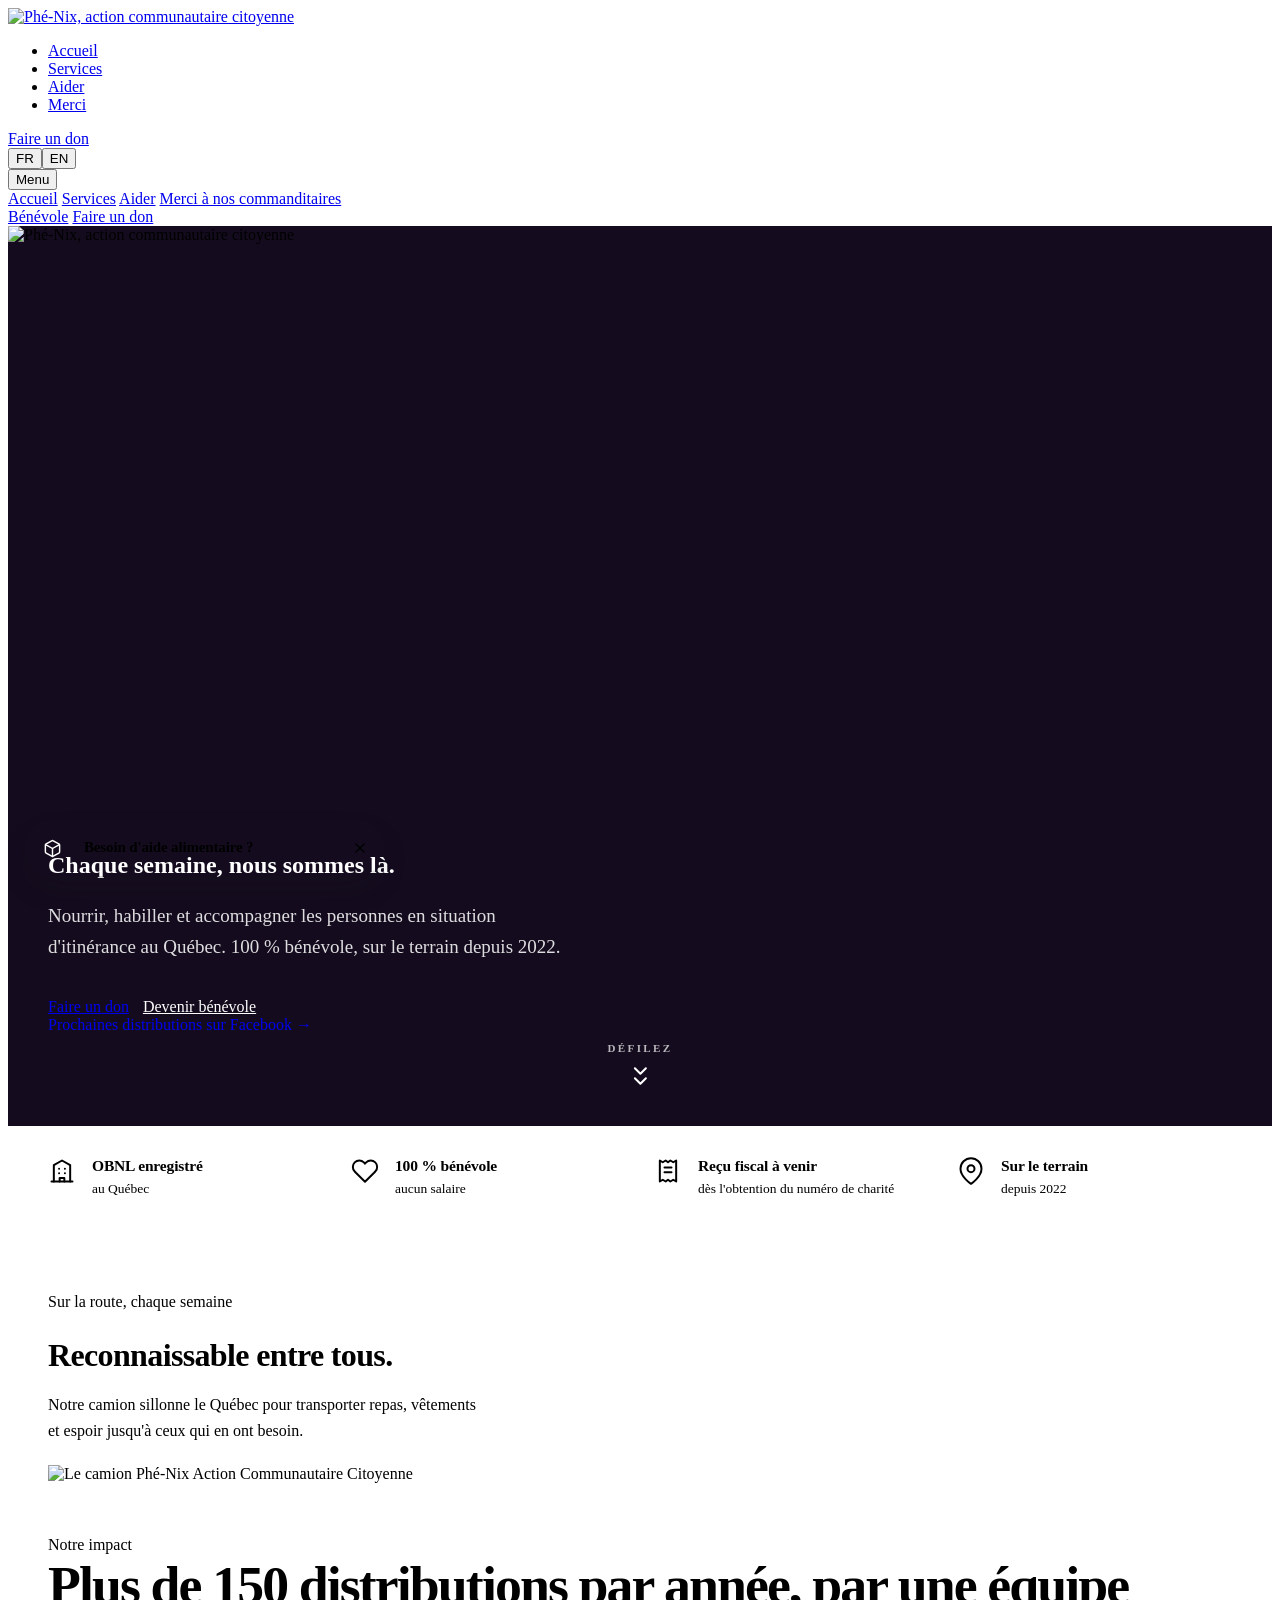
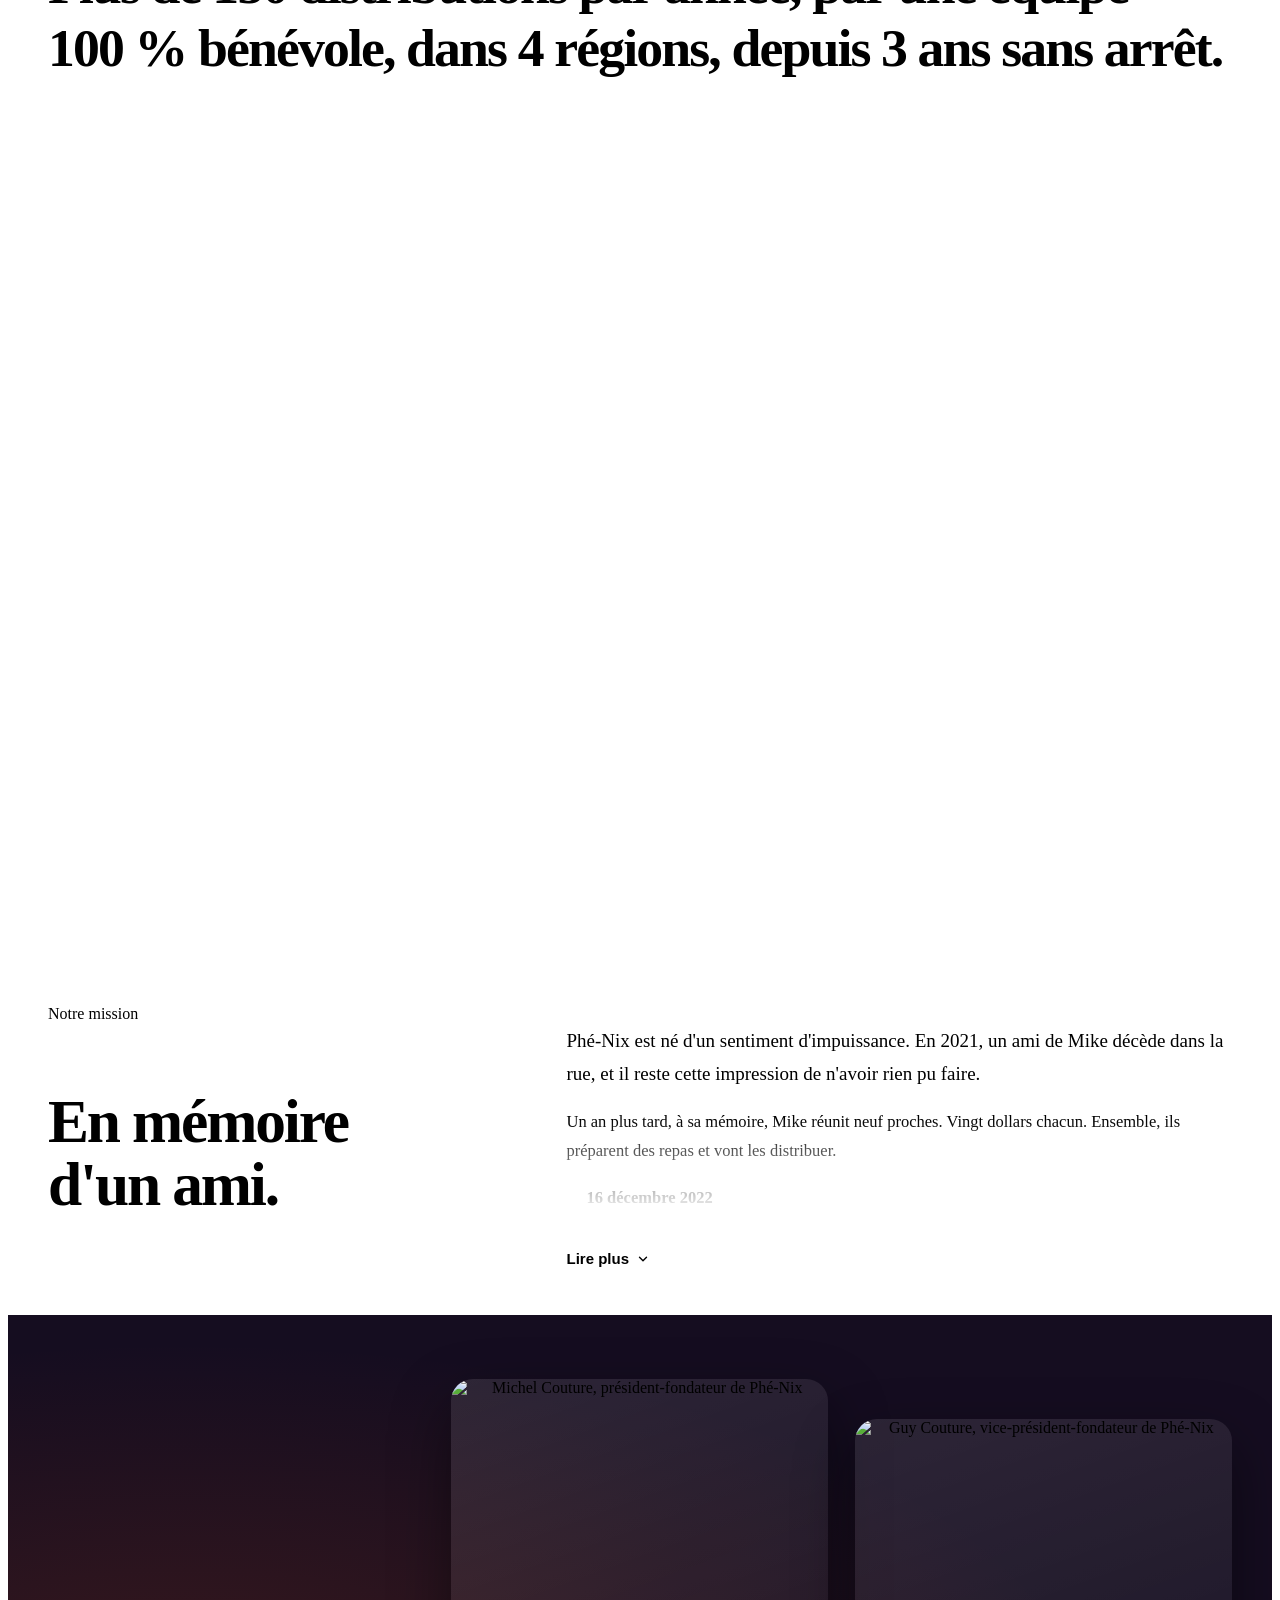
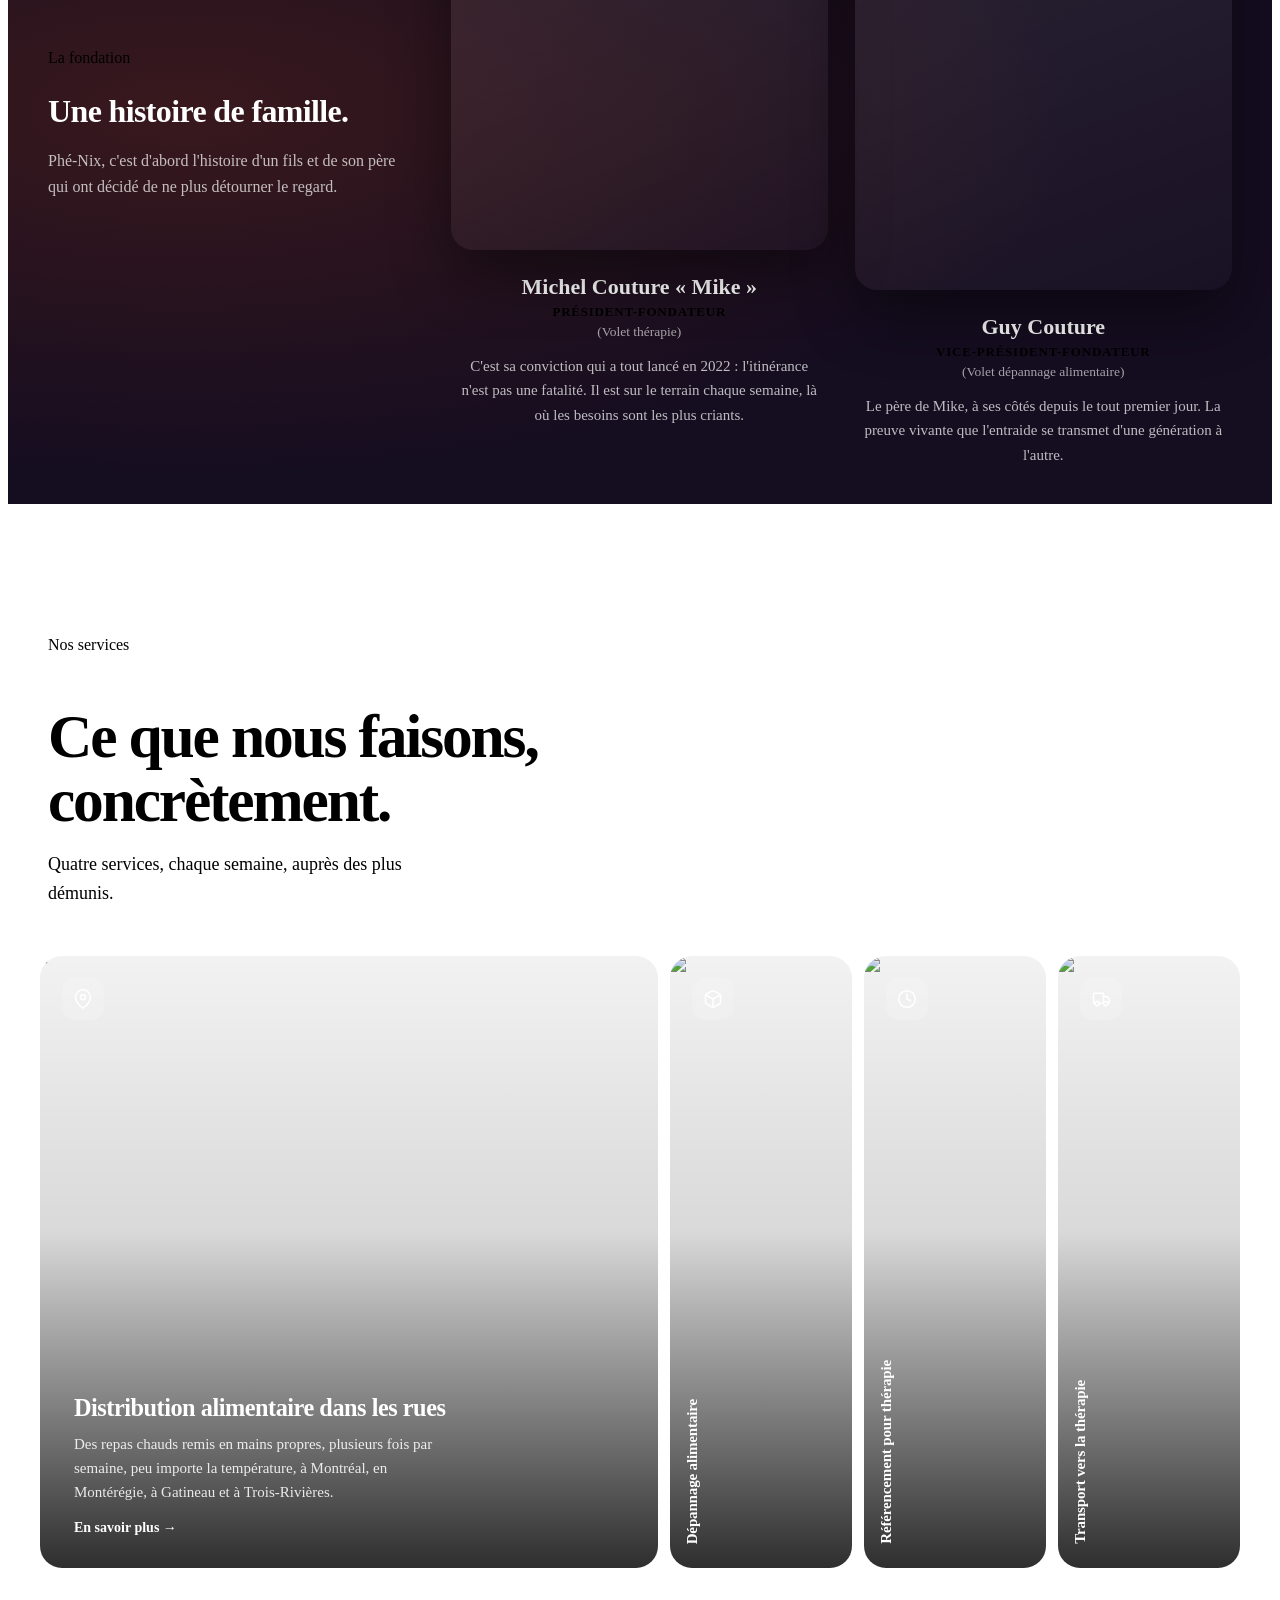
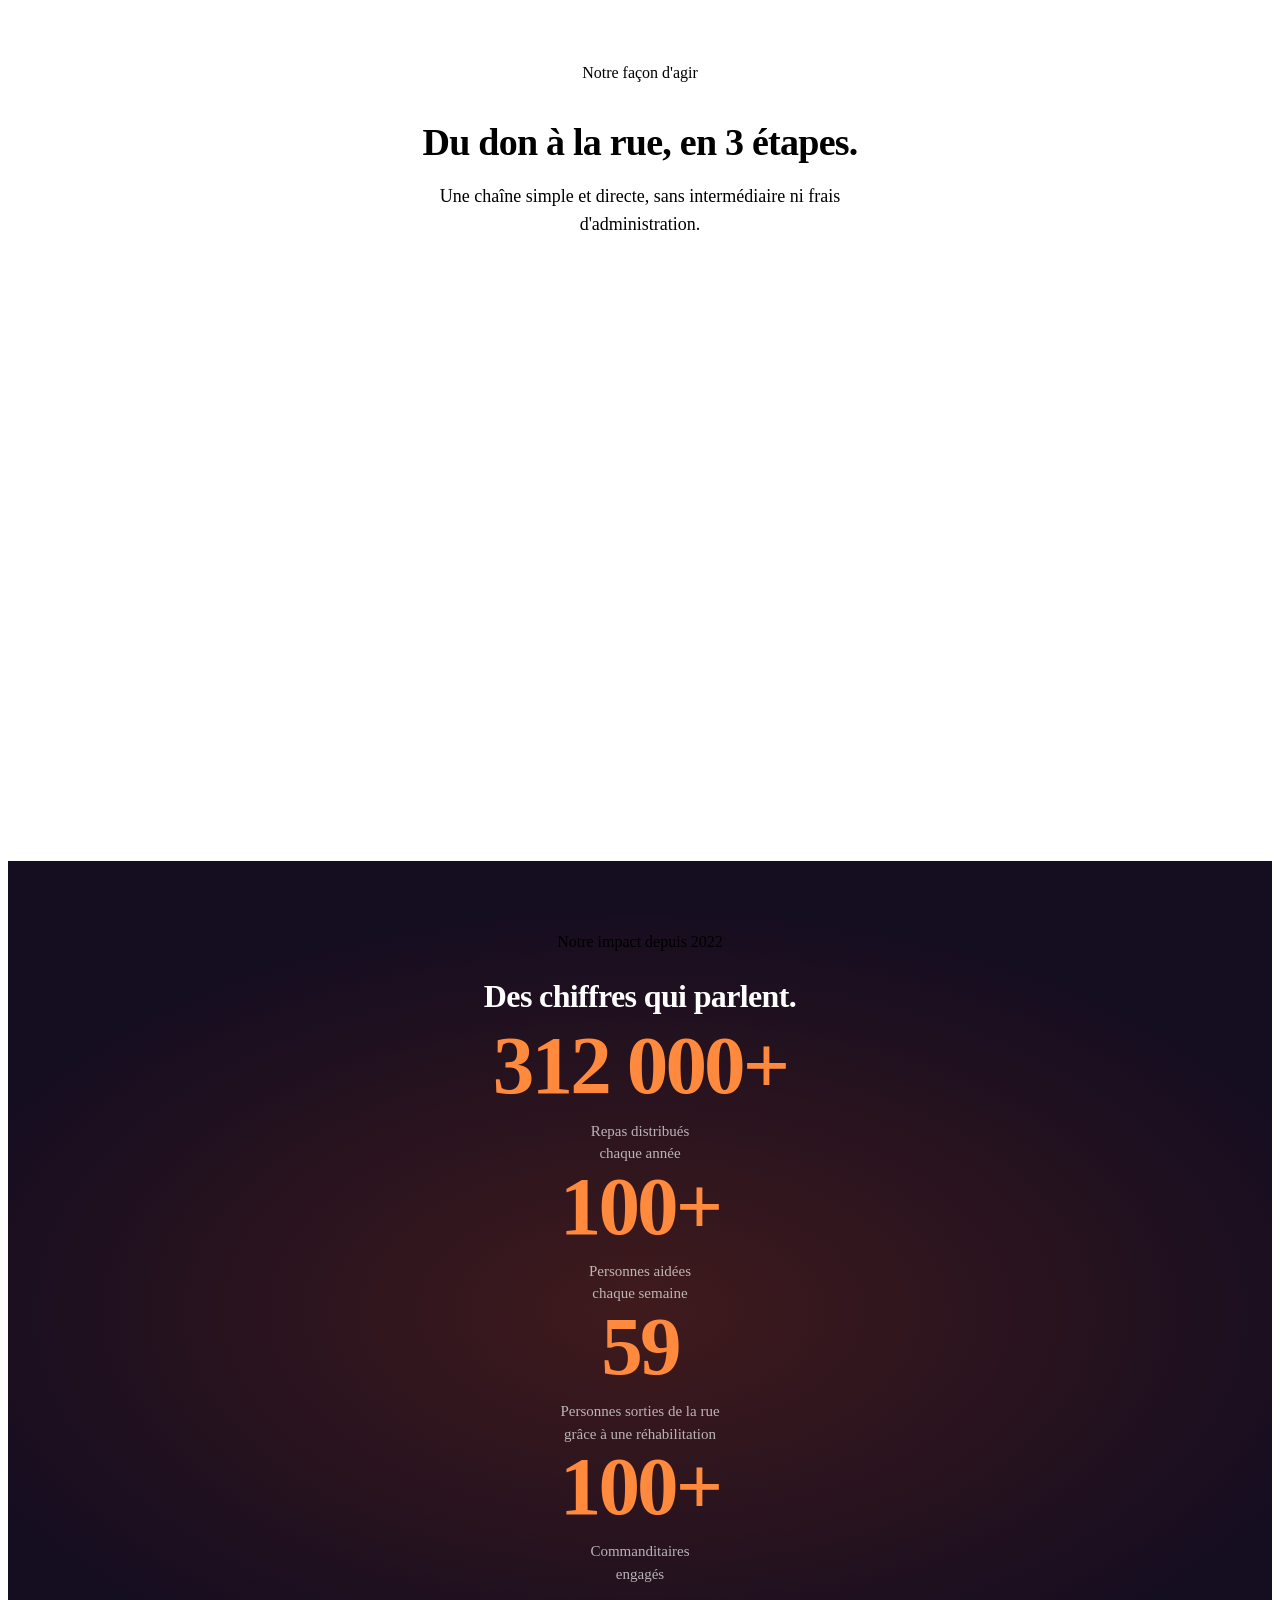
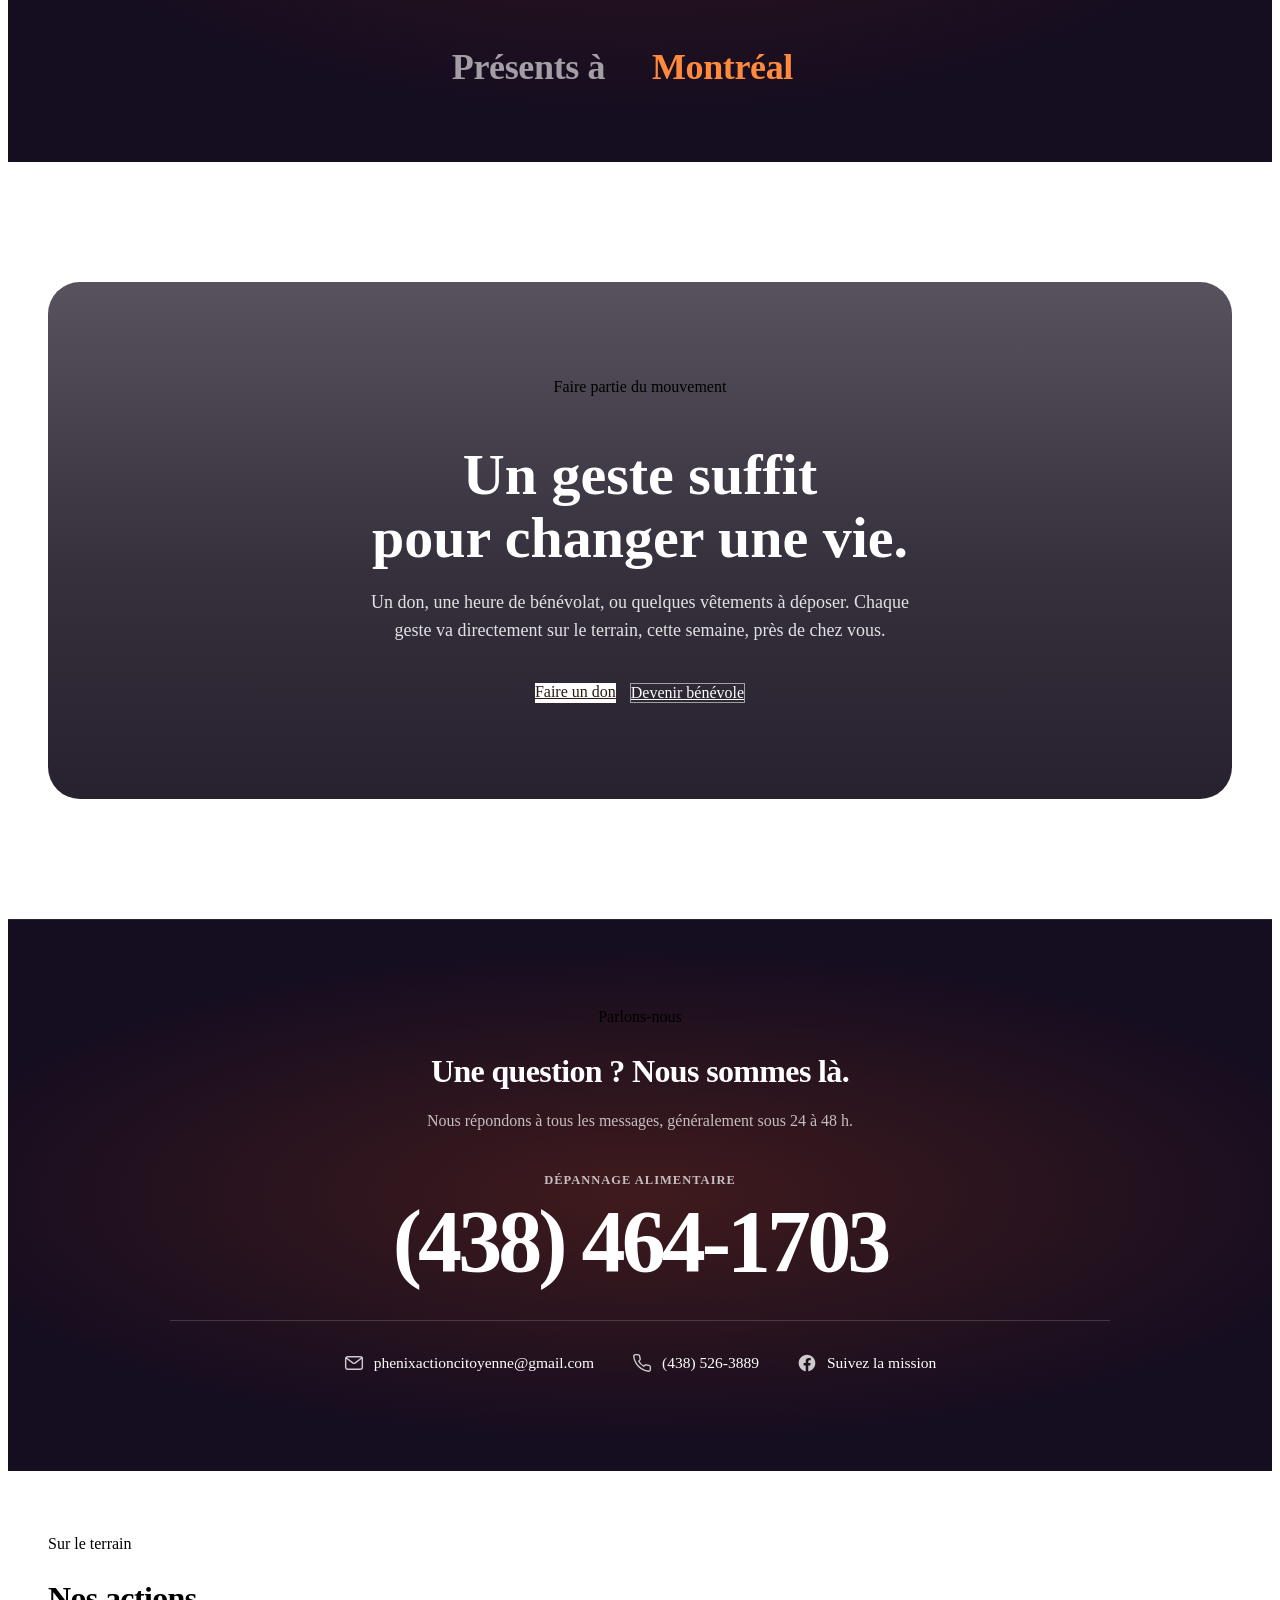
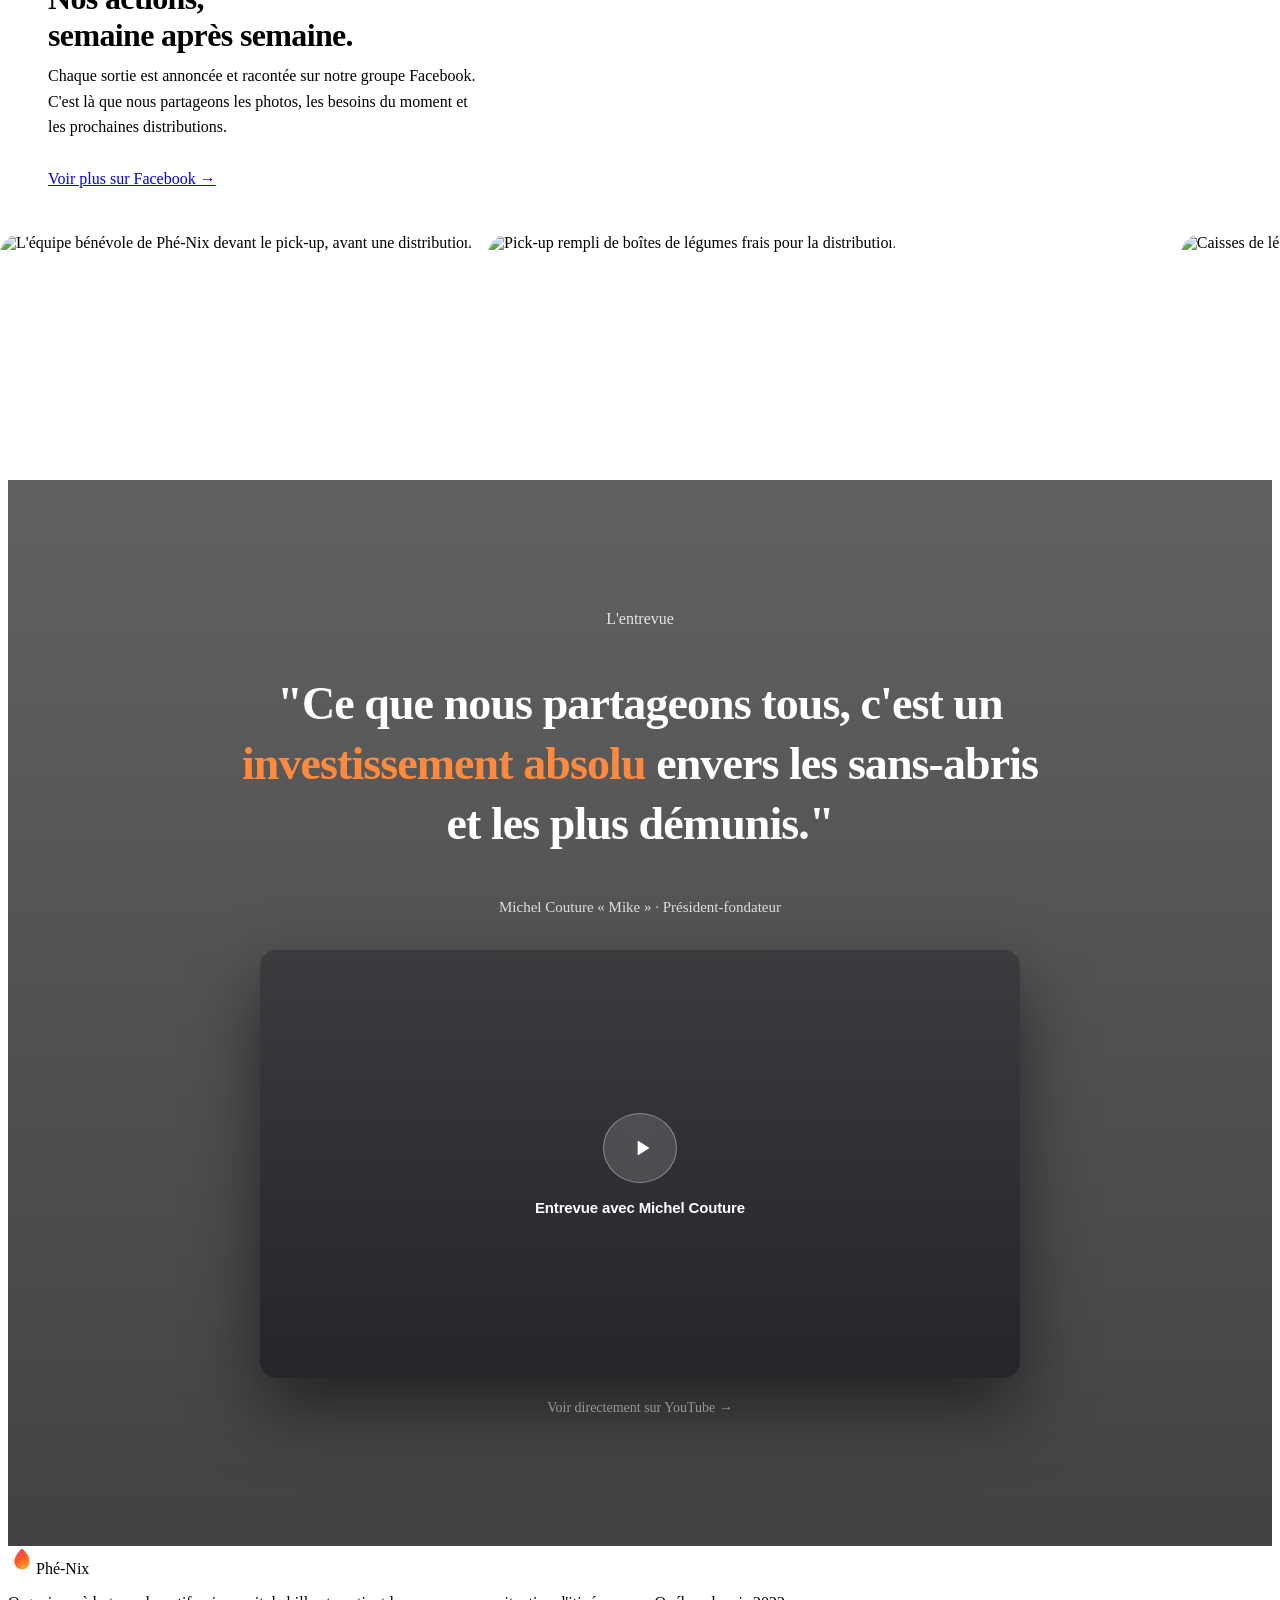
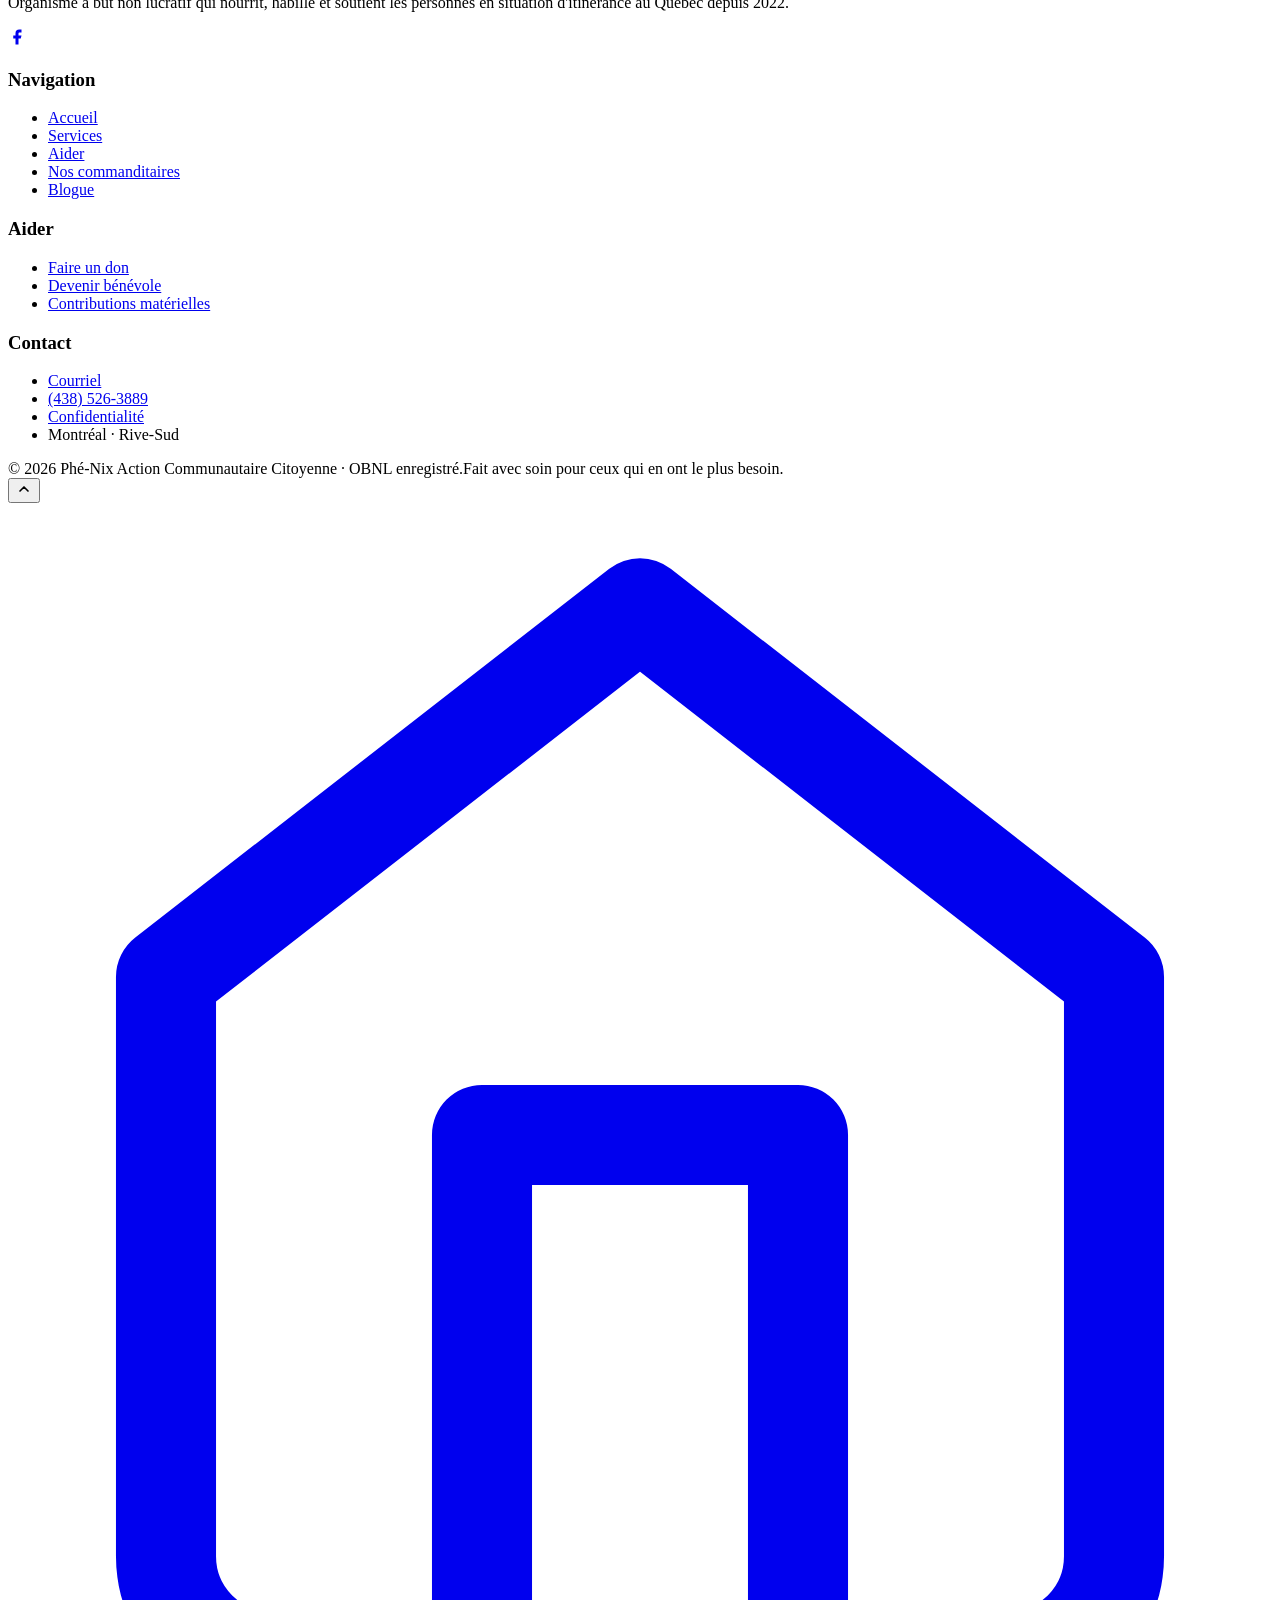
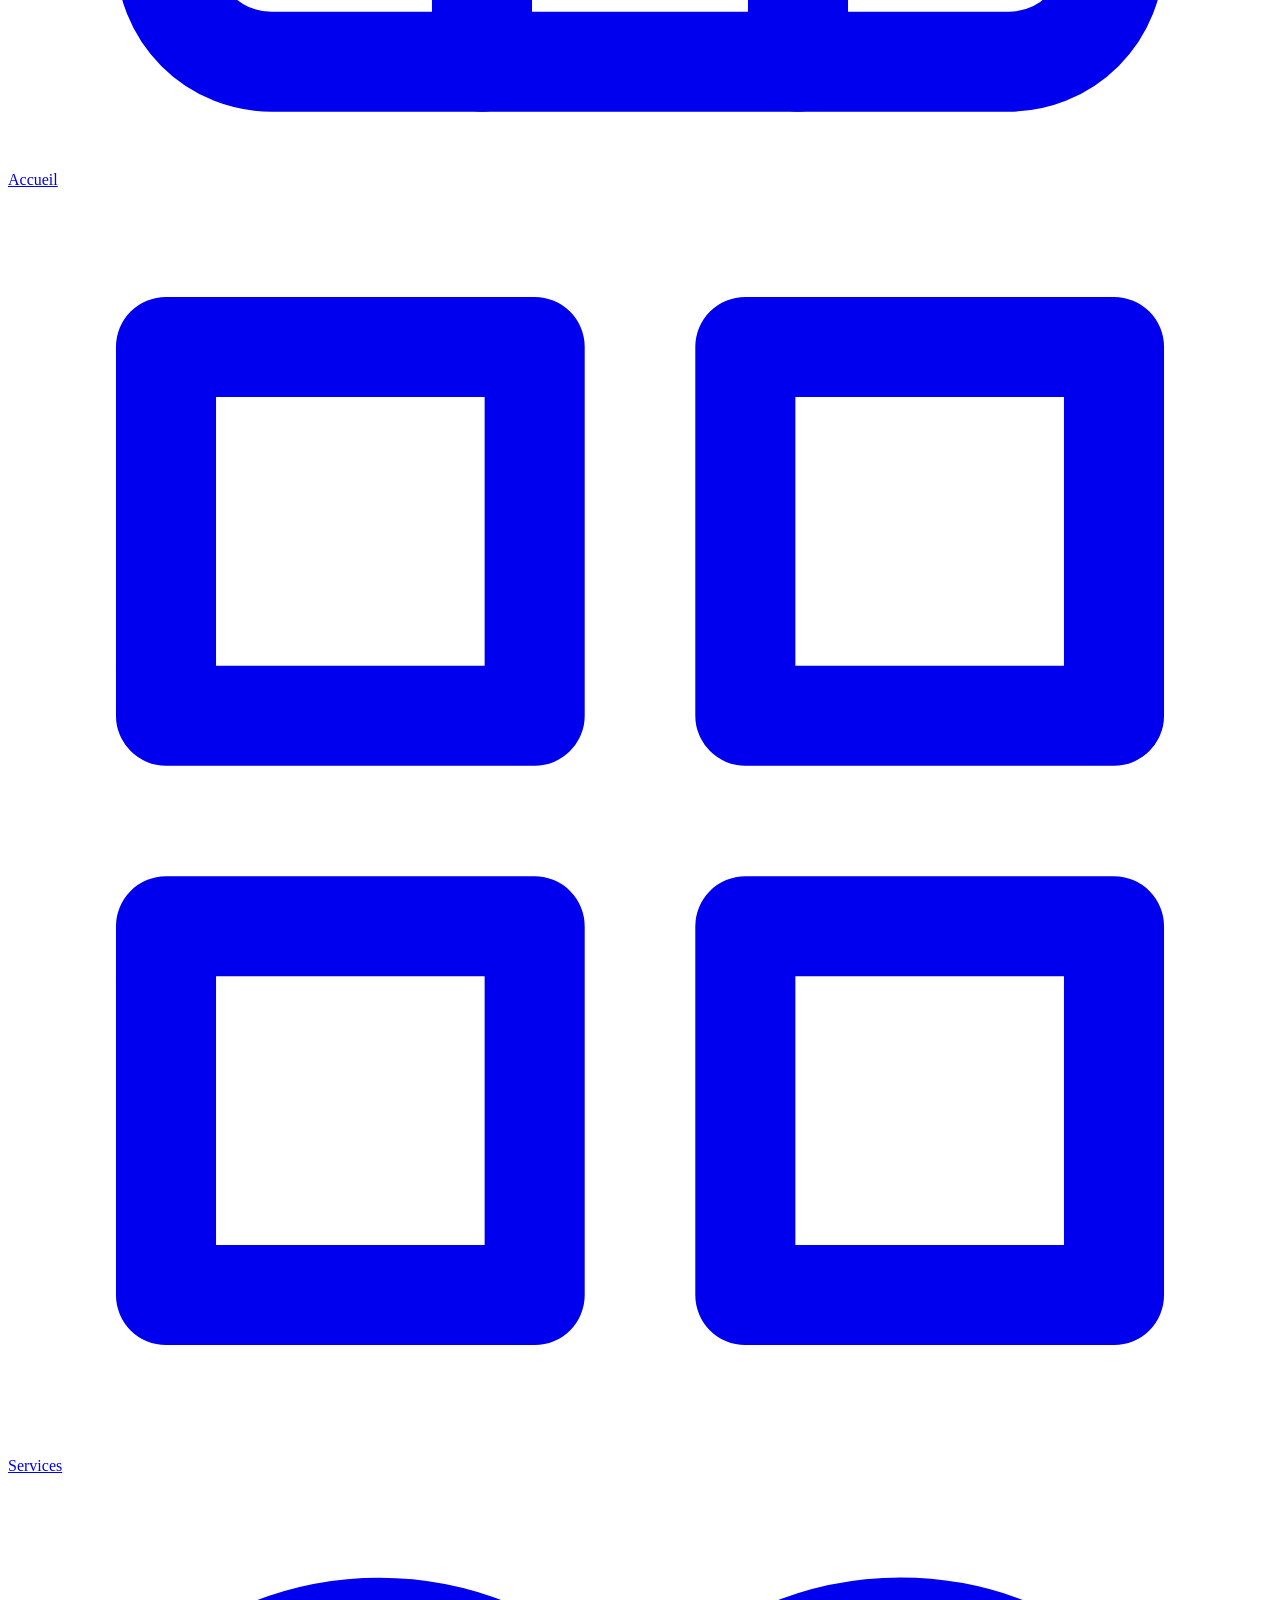
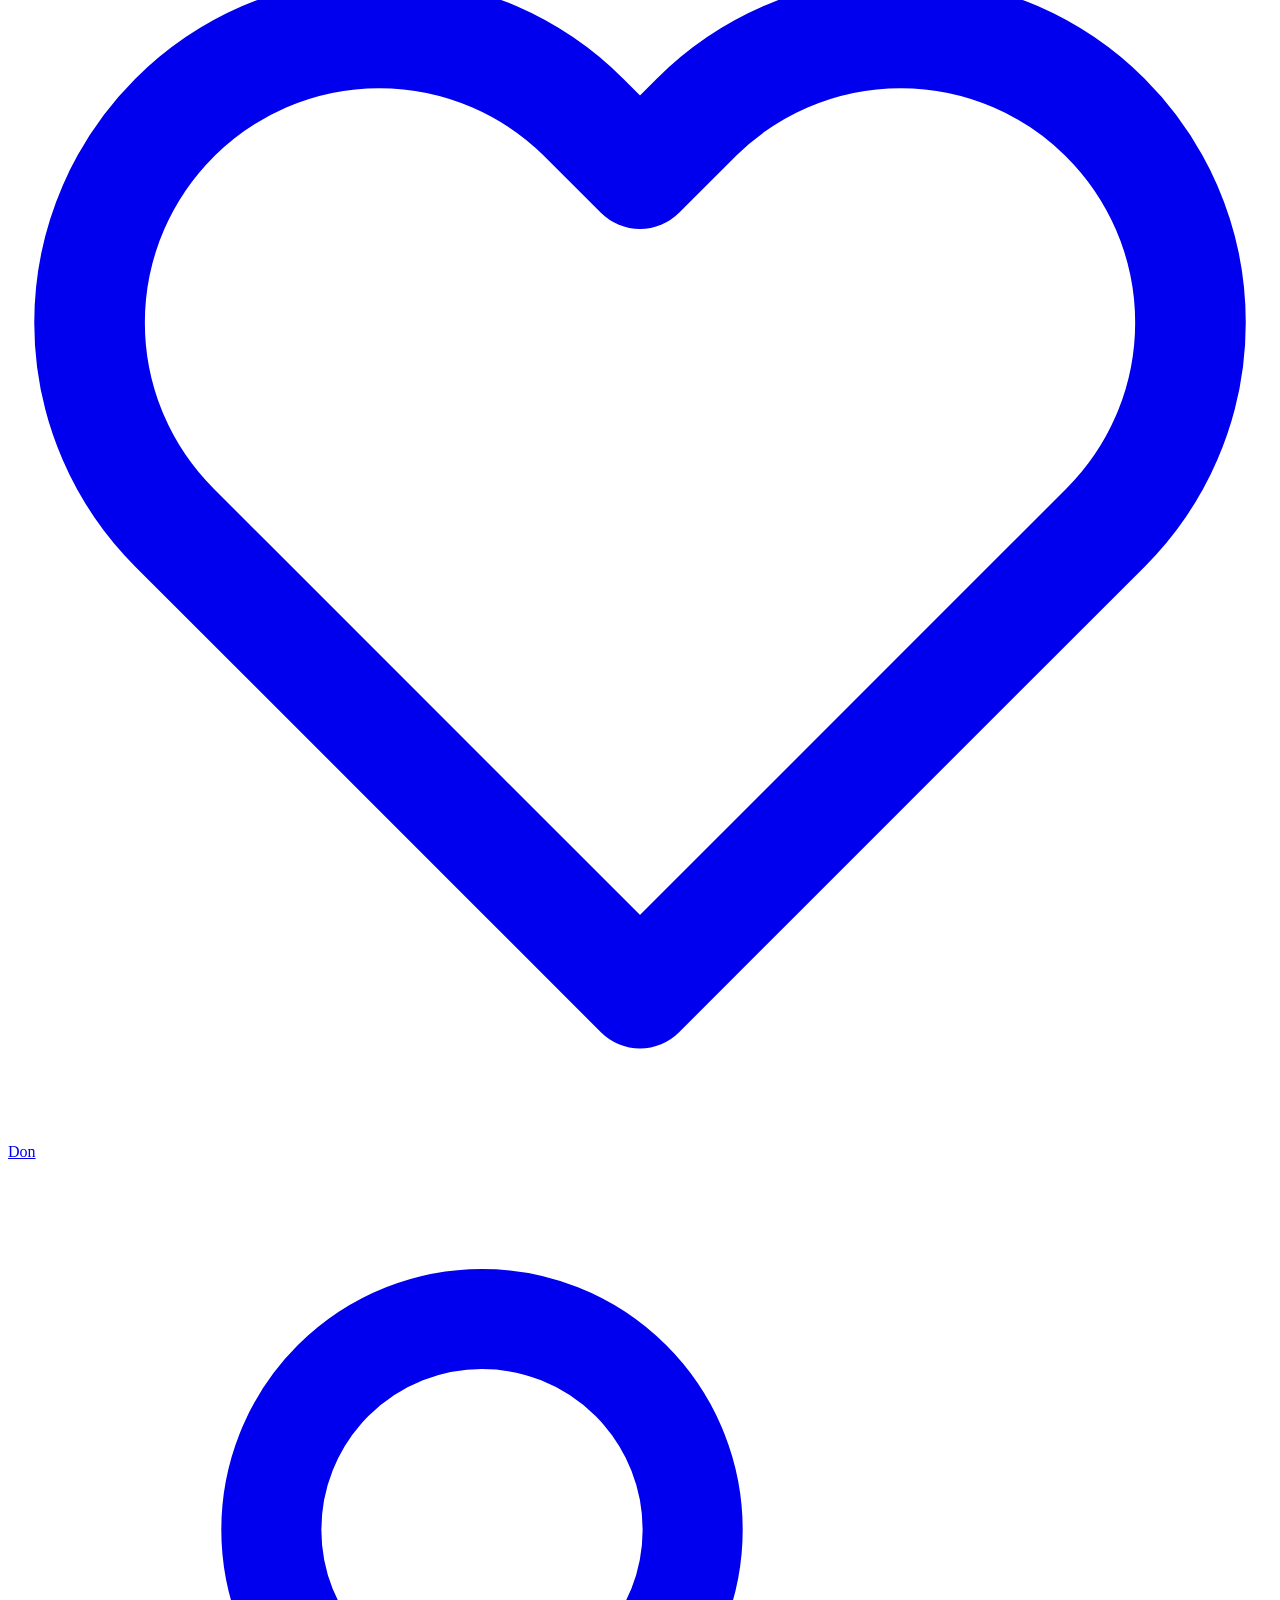
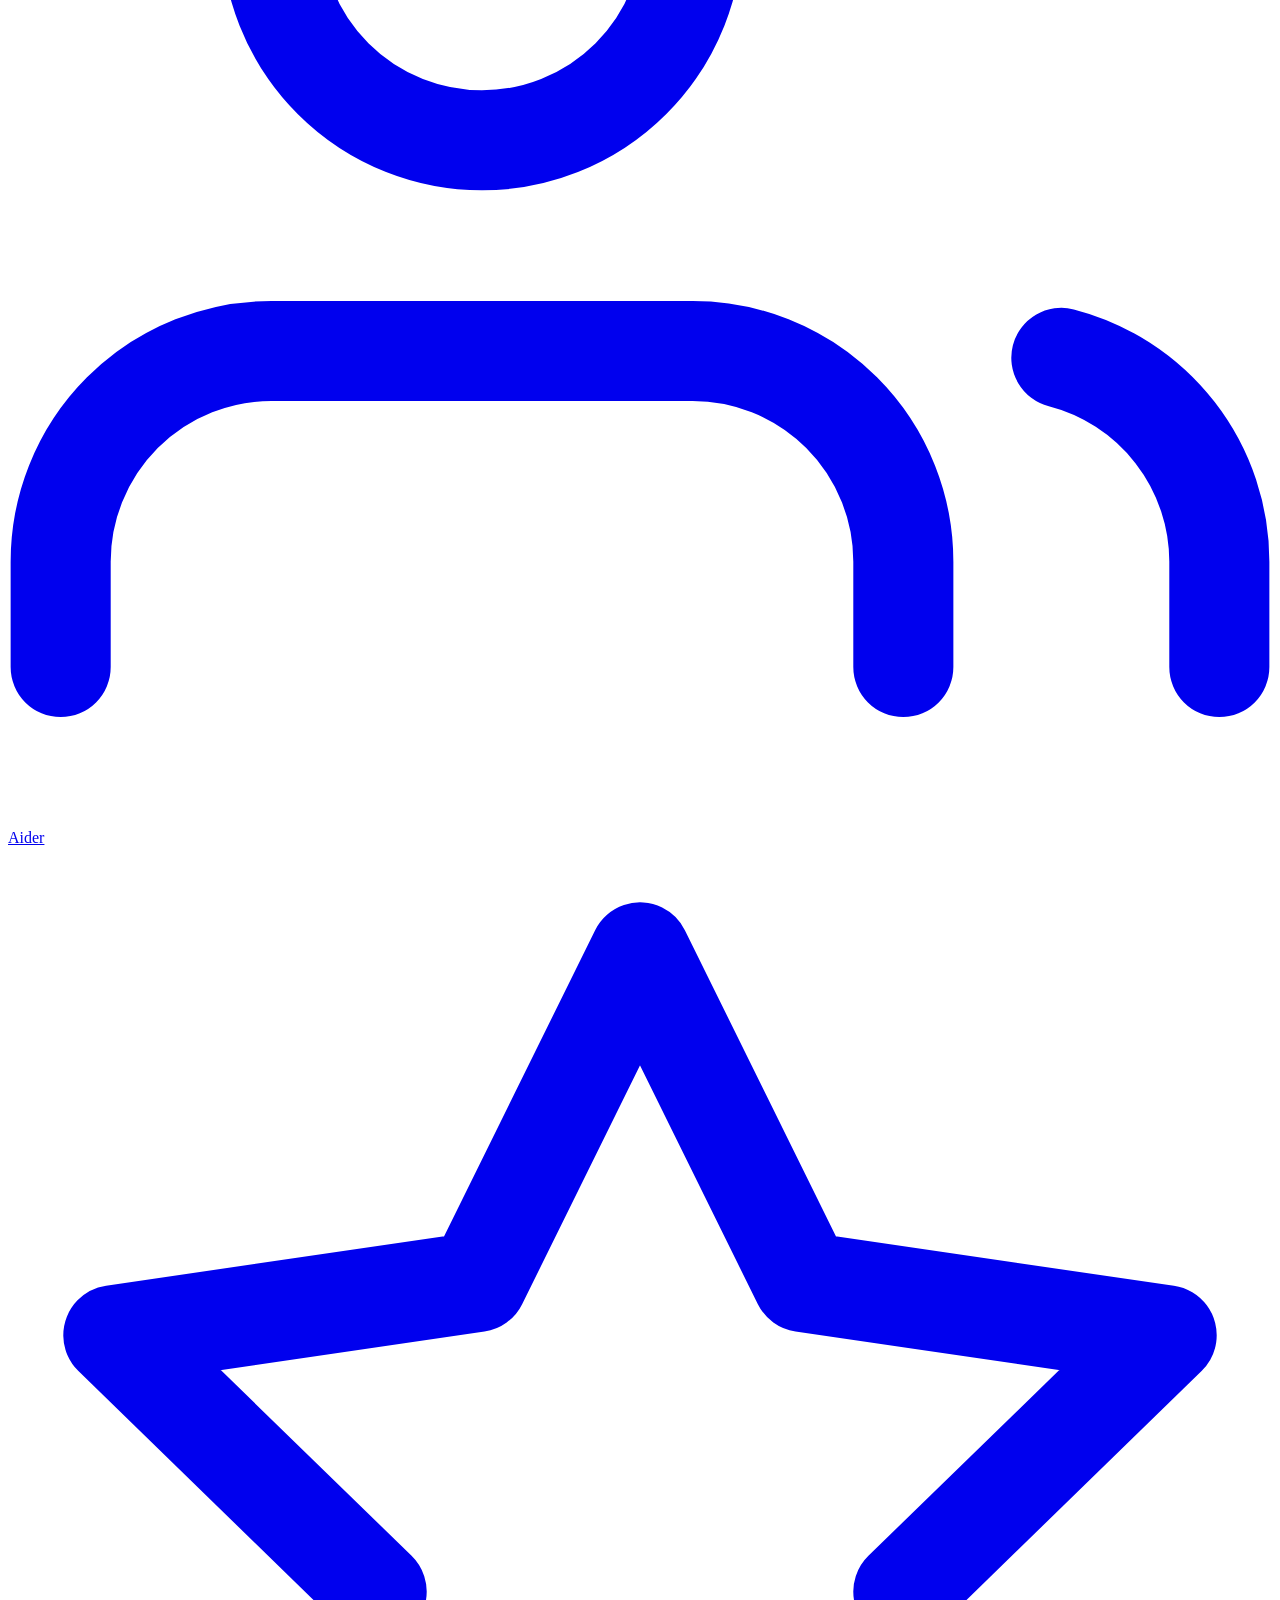
==== commit 6621f1b7: "feat(blogue): page Blogue a venir, sans articles, et lien dans le pied de page Co-Authored-By: Claud" ====
--- a/index.html
+++ b/index.html
@@ -1331,7 +1331,7 @@
       <p class="footer-desc">Organisme à but non lucratif qui nourrit, habille et soutient les personnes en situation d'itinérance au Québec depuis 2022.</p>
       <div class="footer-socials"><a href="https://www.facebook.com/groups/251591971175094" target="_blank" rel="noopener noreferrer" class="social-icon" aria-label="Facebook"><svg width="18" height="18" viewBox="0 0 24 24" fill="currentColor"><path d="M18 2h-3a5 5 0 0 0-5 5v3H7v4h3v8h4v-8h3l1-4h-4V7a1 1 0 0 1 1-1h3z"/></svg></a></div>
     </div>
-    <div class="footer-col"><h3>Navigation</h3><ul><li><a href="index.html">Accueil</a></li><li><a href="services.html">Services</a></li><li><a href="aider.html">Aider</a></li><li><a href="commanditaires.html">Nos commanditaires</a></li></ul></div>
+    <div class="footer-col"><h3>Navigation</h3><ul><li><a href="index.html">Accueil</a></li><li><a href="services.html">Services</a></li><li><a href="aider.html">Aider</a></li><li><a href="commanditaires.html">Nos commanditaires</a></li><li><a href="blog.html">Blogue</a></li></ul></div>
     <div class="footer-col"><h3>Aider</h3><ul><li><a href="faire-un-don.html">Faire un don</a></li><li><a href="benevole.html">Devenir bénévole</a></li><li><a href="dons-materiels.html">Contributions matérielles</a></li></ul></div>
     <div class="footer-col"><h3>Contact</h3><ul><li><a href="mailto:phenixactioncitoyenne@gmail.com">Courriel</a></li><li><a href="tel:4385263889">(438) 526-3889</a></li><li><a href="politique-confidentialite.html">Confidentialité</a></li><li class="footer-place">Montréal · Rive-Sud</li></ul></div>
   </div>
